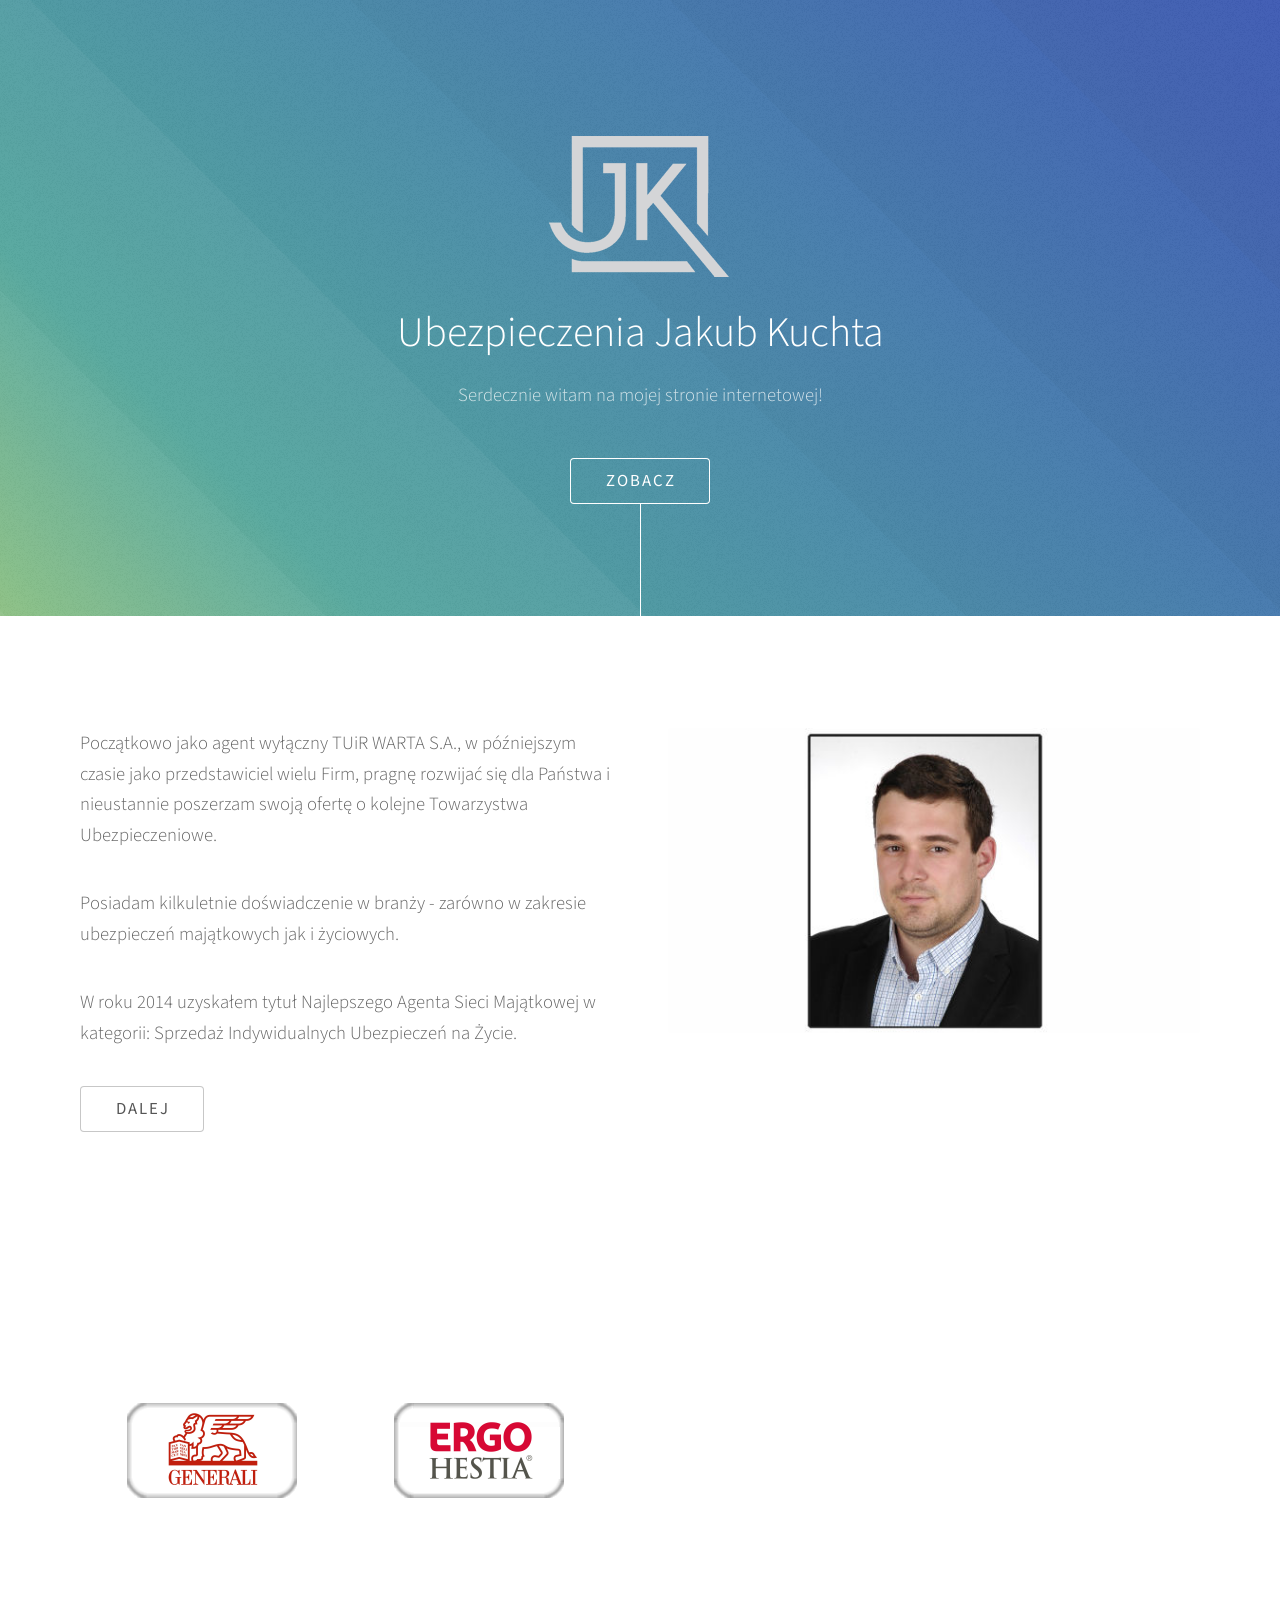
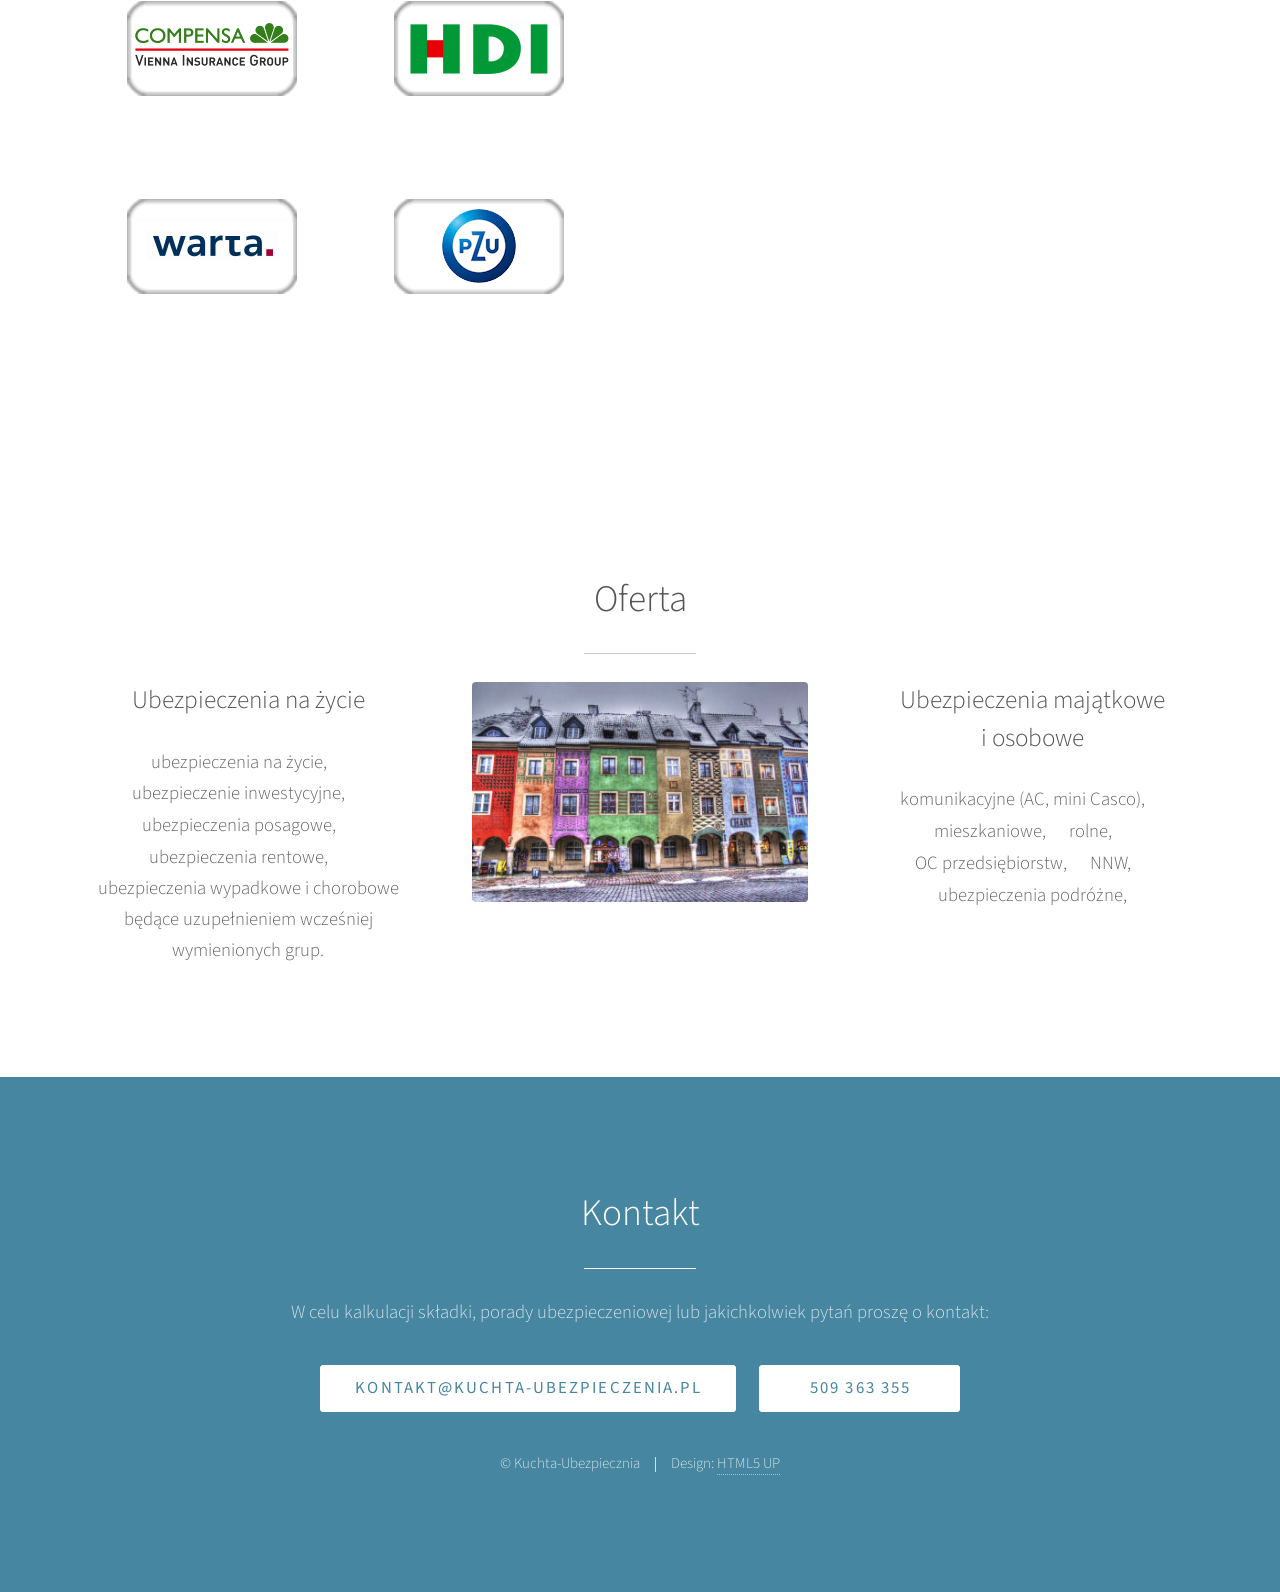
==== index.html @ bd94cb35 "kopia starej wersji" ====
<!DOCTYPE HTML>
<!--
	Photon by HTML5 UP
	html5up.net | @n33co
	Free for personal and commercial use under the CCA 3.0 license (html5up.net/license)
-->
<html>
	<head>
		<title>Ubezpieczenia Jakub Kuchta</title>
		<meta name="google-site-verification" content="0D8BrQTmSAHqDadvWFpQD2t3spzA4zrmzTrVzoiV0Gw" />
		<meta charset="utf-8" />
		<meta name="viewport" content="width=device-width, initial-scale=1" />
		<!--[if lte IE 8]><script src="assets/js/ie/html5shiv.js"></script><![endif]-->
		<link rel="stylesheet" href="assets/css/main.css" />
		<!--[if lte IE 8]><link rel="stylesheet" href="assets/css/ie8.css" /><![endif]-->
		<!--[if lte IE 9]><link rel="stylesheet" href="assets/css/ie9.css" /><![endif]-->
	</head>
	<body>
	
		<!-- Header -->
			<section id="header">
				<div class="inner">
					<img src="images/logo_JK.png" alt="" />
					<h1>Ubezpieczenia Jakub Kuchta</h1>
					<p>Serdecznie witam na mojej stronie internetowej!</p>
					<ul class="actions">
						<li><a href="#one" class="button scrolly">ZOBACZ</a></li>
					</ul>
				</div>
			</section>

		<!-- One -->
			<section id="one" class="main style1">
				<div class="container">
					<div class="row 150%">
						<div class="6u 12u$(medium)">
						
							<p>Początkowo jako agent wyłączny TUiR WARTA S.A., w&nbsp;późniejszym czasie jako przedstawiciel wielu Firm, pragnę rozwijać się dla Państwa i nieustannie poszerzam swoją ofertę o&nbsp;kolejne Towarzystwa Ubezpieczeniowe.</p>
							<p>Posiadam kilkuletnie doświadczenie w&nbsp;branży - zarówno w&nbsp;zakresie ubezpieczeń majątkowych jak i&nbsp;życiowych.</p>
							<p>W roku 2014 uzyskałem tytuł Najlepszego Agenta Sieci Majątkowej w kategorii: Sprzedaż Indywidualnych Ubezpieczeń na Życie.</p>
						</div>
						<div class="6u$ 12u$(medium) important(medium)">
							<span class="image fit"><img src="images/pic01.jpg" alt="" /></span>
						</div>
						<ul class="actions">
							<li><a href="#two" class="button scrolly">DALEJ</a></li>
						</ul>
					</div>
				</div>
			</section>

		<!-- Two -->
			<section id="two" class="main style2">
				<div class="container">
					<div class="row 150%">
						
						<div class="6u 12u$(medium)">
							<ul class="major-icons">
								<li><span class="major"><img src="images/logo-generali.png" alt="" /></span></li>
								<li><span class="major"><img src="images/logo-ergo.png" alt="" /></span></li>
								<li><span class="major"><img src="images/logo-compensa.png" alt="" /></span></li>
								<li><span class="major"><img src="images/logo-hdi.png" alt="" /></span></li>
								<li><span class="major"><img src="images/logo-warta.png" alt="" /></span></li>
								<li><span class="major"><img src="images/logo-pzu.png" alt="" /></span></li>
							</ul>
						</div>
						<div class="6u$ 12u$(medium)">
							<header class="major">
								<h2>Szeroka oferta ubezpieczeń</h2>
							</header>
							<b>
							<p>Gwarantuję bezpłatne, pełne doradztwo w zakresie ubezpieczeń majątkowych, życiowych i inwestycyjnych, a także pomoc w wypełnianiu wszelkich formalności związanych ze zgłoszeniem szkody, wypowiedzeniami OC, rejestrowaniem cesji bankowych oraz innych spraw związanych z polisą ubezpieczeniową. </p>
							<p>Specjalnie dla Państwa przygotuję indywidualną kalkulację, dostosowaną do Państwa potrzeb w niskiej cenie. </p>
							<p>W swojej ofercie posiadam specjalny program zniżkowy  TAXI, dodatkowe 10% zniżki na ubezpieczenie mieszkania lub samochodu.</p> 
							<p>Współpracuję również  z brokerami przy przygotowywaniu ofert ubezpieczenia dla firm. </p>
							</b>
						</div>				
					</div>
					
				</div>
			</section>
	
	
		<!-- Three -->
		
		
			<section id="three" class="main style1 special">
				<div class="container">
					<header class="major">
						<h2>Oferta	</h2>
					</header>
					<div class="row 150%">
						<div class="4u 12u$(medium)">
							<h3>Ubezpieczenia na życie</h3>
							<ul class="actions">
								<li>ubezpieczenia na życie, </li>
								<li>ubezpieczenie inwestycyjne,</li>
								<li>ubezpieczenia posagowe,</li>
								<li>ubezpieczenia rentowe,</li>
								<li>ubezpieczenia wypadkowe i chorobowe będące uzupełnieniem wcześniej wymienionych grup.</li>
							</ul>


						</div>
						<div class="4u 12u$(medium)">
							<span class="image fit"><img src="images/pic03.jpg" alt="" /></span>
						</div>
						<div class="4u$ 12u$(medium)">
							<h3>Ubezpieczenia majątkowe i&nbsp;osobowe</h3>
							
							<ul class="actions">
								<li>komunikacyjne (AC, mini Casco), </li>
								<li>mieszkaniowe,</li> 
								<li>rolne, </li>
								<li>OC przedsiębiorstw,</li> 
								<li>NNW, </li>
								<li>ubezpieczenia podróżne,</li> 
							</ul>
														
						</div>
					</div>
				</div>
			</section>
				<!-- Four -->
			<!--	
			<section id="four" class="main style2 special">
				<div class="container">
					<header class="major">
						<h2>Kontakt</h2>
					</header>
					<p>Napisz lub zadzwoń:</p>
					<ul class="actions uniform">
						<li><a href="#" class="button special">kontakt@kuchta-ubezpieczenia.pl</a></li>
						<li><a class="button">509 363 355</a></li>
					</ul>
				</div>
			</section>

		-->

		<!-- Footer -->
			<section id="footer">
				<div class="container">
					<header class="major">
						<h2>Kontakt</h2>
					</header>
					<p>W celu kalkulacji składki, porady  ubezpieczeniowej lub jakichkolwiek pytań proszę o kontakt:</p>
					<ul class="actions uniform">
						<li><a href="mailto:kontakt@kuchta-ubezpieczenia.pl" class="button special">kontakt@kuchta-ubezpieczenia.pl</a></li>
						<li><a href="tel:509363355" class="button special">509 363 355</a></li>
					</ul>
				</div>
				<ul class="copyright">
					<li>&copy; Kuchta-Ubezpiecznia</li><li>Design: <a href="http://html5up.net">HTML5 UP</a></li>
				</ul>
			</section>

		<!-- Scripts -->
			<script src="assets/js/jquery.min.js"></script>
			<script src="assets/js/jquery.scrolly.min.js"></script>
			<script src="assets/js/skel.min.js"></script>
			<script src="assets/js/util.js"></script>
			<!--[if lte IE 8]><script src="assets/js/ie/respond.min.js"></script><![endif]-->
			<script src="assets/js/main.js"></script>

	</body>
</html>
---- assets/css/main.css ----
@import url("font-awesome.min.css");
@import url("http://fonts.googleapis.com/css?family=Source+Sans+Pro:300,300italic,400,400italic&subset=latin,latin-ext");

/*
	Photon by HTML5 UP
	html5up.net | @n33co
	Free for personal and commercial use under the CCA 3.0 license (html5up.net/license)
*/

/* Reset */

	html, body, div, span, applet, object, iframe, h1, h2, h3, h4, h5, h6, p, blockquote, pre, a, abbr, acronym, address, big, cite, code, del, dfn, em, img, ins, kbd, q, s, samp, small, strike, strong, sub, sup, tt, var, b, u, i, center, dl, dt, dd, ol, ul, li, fieldset, form, label, legend, table, caption, tbody, tfoot, thead, tr, th, td, article, aside, canvas, details, embed, figure, figcaption, footer, header, hgroup, menu, nav, output, ruby, section, summary, time, mark, audio, video {
		margin: 0;
		padding: 0;
		border: 0;
		font-size: 100%;
		font: inherit;
		vertical-align: baseline;
	}

	article, aside, details, figcaption, figure, footer, header, hgroup, menu, nav, section {
		display: block;
	}

	body {
		line-height: 1;
	}

	ol, ul {
		list-style: none;
	}

	blockquote, q {
		quotes: none;
	}

	blockquote:before, blockquote:after, q:before, q:after {
		content: '';
		content: none;
	}

	table {
		border-collapse: collapse;
		border-spacing: 0;
	}

	body {
		-webkit-text-size-adjust: none;
	}

/* Box Model */

	*, *:before, *:after {
		-moz-box-sizing: border-box;
		-webkit-box-sizing: border-box;
		box-sizing: border-box;
	}

/* Containers */

	.container {
		margin-left: auto;
		margin-right: auto;
	}

	.container.\31 25\25 {
		width: 100%;
		max-width: 75em;
		min-width: 60em;
	}

	.container.\37 5\25 {
		width: 45em;
	}

	.container.\35 0\25 {
		width: 30em;
	}

	.container.\32 5\25 {
		width: 15em;
	}

	.container {
		width: 60em;
	}

	@media screen and (max-width: 1680px) {

		.container.\31 25\25 {
			width: 100%;
			max-width: 75em;
			min-width: 60em;
		}

		.container.\37 5\25 {
			width: 45em;
		}

		.container.\35 0\25 {
			width: 30em;
		}

		.container.\32 5\25 {
			width: 15em;
		}

		.container {
			width: 60em;
		}

	}

	@media screen and (max-width: 1140px) {

		.container.\31 25\25 {
			width: 100%;
			max-width: 112.5%;
			min-width: 90%;
		}

		.container.\37 5\25 {
			width: 67.5%;
		}

		.container.\35 0\25 {
			width: 45%;
		}

		.container.\32 5\25 {
			width: 22.5%;
		}

		.container {
			width: 90%;
		}

	}

	@media screen and (max-width: 980px) {

		.container.\31 25\25 {
			width: 100%;
			max-width: 125%;
			min-width: 100%;
		}

		.container.\37 5\25 {
			width: 75%;
		}

		.container.\35 0\25 {
			width: 50%;
		}

		.container.\32 5\25 {
			width: 25%;
		}

		.container {
			width: 100% !important;
		}

	}

	@media screen and (max-width: 736px) {

		.container.\31 25\25 {
			width: 100%;
			max-width: 125%;
			min-width: 100%;
		}

		.container.\37 5\25 {
			width: 75%;
		}

		.container.\35 0\25 {
			width: 50%;
		}

		.container.\32 5\25 {
			width: 25%;
		}

		.container {
			width: 100% !important;
		}

	}

	@media screen and (max-width: 480px) {

		.container.\31 25\25 {
			width: 100%;
			max-width: 125%;
			min-width: 100%;
		}

		.container.\37 5\25 {
			width: 75%;
		}

		.container.\35 0\25 {
			width: 50%;
		}

		.container.\32 5\25 {
			width: 25%;
		}

		.container {
			width: 100% !important;
		}

	}

	@media screen and (max-width: 320px) {

		.container.\31 25\25 {
			width: 100%;
			max-width: 125%;
			min-width: 100%;
		}

		.container.\37 5\25 {
			width: 75%;
		}

		.container.\35 0\25 {
			width: 50%;
		}

		.container.\32 5\25 {
			width: 25%;
		}

		.container {
			width: 100% !important;
		}

	}

/* Grid */

	.row {
		border-bottom: solid 1px transparent;
		-moz-box-sizing: border-box;
		-webkit-box-sizing: border-box;
		box-sizing: border-box;
	}

	.row > * {
		float: left;
		-moz-box-sizing: border-box;
		-webkit-box-sizing: border-box;
		box-sizing: border-box;
	}

	.row:after, .row:before {
		content: '';
		display: block;
		clear: both;
		height: 0;
	}

	.row.uniform > * > :first-child {
		margin-top: 0;
	}

	.row.uniform > * > :last-child {
		margin-bottom: 0;
	}

	.row.\30 \25 > * {
		padding: 0 0 0 0em;
	}

	.row.\30 \25 {
		margin: 0 0 -1px 0em;
	}

	.row.uniform.\30 \25 > * {
		padding: 0em 0 0 0em;
	}

	.row.uniform.\30 \25 {
		margin: 0em 0 -1px 0em;
	}

	.row > * {
		padding: 0 0 0 2em;
	}

	.row {
		margin: 0 0 -1px -2em;
	}

	.row.uniform > * {
		padding: 2em 0 0 2em;
	}

	.row.uniform {
		margin: -2em 0 -1px -2em;
	}

	.row.\32 00\25 > * {
		padding: 0 0 0 4em;
	}

	.row.\32 00\25 {
		margin: 0 0 -1px -4em;
	}

	.row.uniform.\32 00\25 > * {
		padding: 4em 0 0 4em;
	}

	.row.uniform.\32 00\25 {
		margin: -4em 0 -1px -4em;
	}

	.row.\31 50\25 > * {
		padding: 0 0 0 3em;
	}

	.row.\31 50\25 {
		margin: 0 0 -1px -3em;
	}

	.row.uniform.\31 50\25 > * {
		padding: 3em 0 0 3em;
	}

	.row.uniform.\31 50\25 {
		margin: -3em 0 -1px -3em;
	}

	.row.\35 0\25 > * {
		padding: 0 0 0 1em;
	}

	.row.\35 0\25 {
		margin: 0 0 -1px -1em;
	}

	.row.uniform.\35 0\25 > * {
		padding: 1em 0 0 1em;
	}

	.row.uniform.\35 0\25 {
		margin: -1em 0 -1px -1em;
	}

	.row.\32 5\25 > * {
		padding: 0 0 0 0.5em;
	}

	.row.\32 5\25 {
		margin: 0 0 -1px -0.5em;
	}

	.row.uniform.\32 5\25 > * {
		padding: 0.5em 0 0 0.5em;
	}

	.row.uniform.\32 5\25 {
		margin: -0.5em 0 -1px -0.5em;
	}

	.\31 2u, .\31 2u\24 {
		width: 100%;
		clear: none;
		margin-left: 0;
	}

	.\31 1u, .\31 1u\24 {
		width: 91.6666666667%;
		clear: none;
		margin-left: 0;
	}

	.\31 0u, .\31 0u\24 {
		width: 83.3333333333%;
		clear: none;
		margin-left: 0;
	}

	.\39 u, .\39 u\24 {
		width: 75%;
		clear: none;
		margin-left: 0;
	}

	.\38 u, .\38 u\24 {
		width: 66.6666666667%;
		clear: none;
		margin-left: 0;
	}

	.\37 u, .\37 u\24 {
		width: 58.3333333333%;
		clear: none;
		margin-left: 0;
	}

	.\36 u, .\36 u\24 {
		width: 50%;
		clear: none;
		margin-left: 0;
	}

	.\35 u, .\35 u\24 {
		width: 41.6666666667%;
		clear: none;
		margin-left: 0;
	}

	.\34 u, .\34 u\24 {
		width: 33.3333333333%;
		clear: none;
		margin-left: 0;
	}

	.\33 u, .\33 u\24 {
		width: 25%;
		clear: none;
		margin-left: 0;
	}

	.\32 u, .\32 u\24 {
		width: 16.6666666667%;
		clear: none;
		margin-left: 0;
	}

	.\31 u, .\31 u\24 {
		width: 8.3333333333%;
		clear: none;
		margin-left: 0;
	}

	.\31 2u\24 + *,
	.\31 1u\24 + *,
	.\31 0u\24 + *,
	.\39 u\24 + *,
	.\38 u\24 + *,
	.\37 u\24 + *,
	.\36 u\24 + *,
	.\35 u\24 + *,
	.\34 u\24 + *,
	.\33 u\24 + *,
	.\32 u\24 + *,
	.\31 u\24 + * {
		clear: left;
	}

	.\-11u {
		margin-left: 91.66667%;
	}

	.\-10u {
		margin-left: 83.33333%;
	}

	.\-9u {
		margin-left: 75%;
	}

	.\-8u {
		margin-left: 66.66667%;
	}

	.\-7u {
		margin-left: 58.33333%;
	}

	.\-6u {
		margin-left: 50%;
	}

	.\-5u {
		margin-left: 41.66667%;
	}

	.\-4u {
		margin-left: 33.33333%;
	}

	.\-3u {
		margin-left: 25%;
	}

	.\-2u {
		margin-left: 16.66667%;
	}

	.\-1u {
		margin-left: 8.33333%;
	}

	@media screen and (max-width: 1680px) {

		.row > * {
			padding: 0 0 0 2em;
		}

		.row {
			margin: 0 0 -1px -2em;
		}

		.row.uniform > * {
			padding: 2em 0 0 2em;
		}

		.row.uniform {
			margin: -2em 0 -1px -2em;
		}

		.row.\32 00\25 > * {
			padding: 0 0 0 4em;
		}

		.row.\32 00\25 {
			margin: 0 0 -1px -4em;
		}

		.row.uniform.\32 00\25 > * {
			padding: 4em 0 0 4em;
		}

		.row.uniform.\32 00\25 {
			margin: -4em 0 -1px -4em;
		}

		.row.\31 50\25 > * {
			padding: 0 0 0 3em;
		}

		.row.\31 50\25 {
			margin: 0 0 -1px -3em;
		}

		.row.uniform.\31 50\25 > * {
			padding: 3em 0 0 3em;
		}

		.row.uniform.\31 50\25 {
			margin: -3em 0 -1px -3em;
		}

		.row.\35 0\25 > * {
			padding: 0 0 0 1em;
		}

		.row.\35 0\25 {
			margin: 0 0 -1px -1em;
		}

		.row.uniform.\35 0\25 > * {
			padding: 1em 0 0 1em;
		}

		.row.uniform.\35 0\25 {
			margin: -1em 0 -1px -1em;
		}

		.row.\32 5\25 > * {
			padding: 0 0 0 0.5em;
		}

		.row.\32 5\25 {
			margin: 0 0 -1px -0.5em;
		}

		.row.uniform.\32 5\25 > * {
			padding: 0.5em 0 0 0.5em;
		}

		.row.uniform.\32 5\25 {
			margin: -0.5em 0 -1px -0.5em;
		}

		.\31 2u\28xlarge\29, .\31 2u\24\28xlarge\29 {
			width: 100%;
			clear: none;
			margin-left: 0;
		}

		.\31 1u\28xlarge\29, .\31 1u\24\28xlarge\29 {
			width: 91.6666666667%;
			clear: none;
			margin-left: 0;
		}

		.\31 0u\28xlarge\29, .\31 0u\24\28xlarge\29 {
			width: 83.3333333333%;
			clear: none;
			margin-left: 0;
		}

		.\39 u\28xlarge\29, .\39 u\24\28xlarge\29 {
			width: 75%;
			clear: none;
			margin-left: 0;
		}

		.\38 u\28xlarge\29, .\38 u\24\28xlarge\29 {
			width: 66.6666666667%;
			clear: none;
			margin-left: 0;
		}

		.\37 u\28xlarge\29, .\37 u\24\28xlarge\29 {
			width: 58.3333333333%;
			clear: none;
			margin-left: 0;
		}

		.\36 u\28xlarge\29, .\36 u\24\28xlarge\29 {
			width: 50%;
			clear: none;
			margin-left: 0;
		}

		.\35 u\28xlarge\29, .\35 u\24\28xlarge\29 {
			width: 41.6666666667%;
			clear: none;
			margin-left: 0;
		}

		.\34 u\28xlarge\29, .\34 u\24\28xlarge\29 {
			width: 33.3333333333%;
			clear: none;
			margin-left: 0;
		}

		.\33 u\28xlarge\29, .\33 u\24\28xlarge\29 {
			width: 25%;
			clear: none;
			margin-left: 0;
		}

		.\32 u\28xlarge\29, .\32 u\24\28xlarge\29 {
			width: 16.6666666667%;
			clear: none;
			margin-left: 0;
		}

		.\31 u\28xlarge\29, .\31 u\24\28xlarge\29 {
			width: 8.3333333333%;
			clear: none;
			margin-left: 0;
		}

		.\31 2u\24\28xlarge\29 + *,
		.\31 1u\24\28xlarge\29 + *,
		.\31 0u\24\28xlarge\29 + *,
		.\39 u\24\28xlarge\29 + *,
		.\38 u\24\28xlarge\29 + *,
		.\37 u\24\28xlarge\29 + *,
		.\36 u\24\28xlarge\29 + *,
		.\35 u\24\28xlarge\29 + *,
		.\34 u\24\28xlarge\29 + *,
		.\33 u\24\28xlarge\29 + *,
		.\32 u\24\28xlarge\29 + *,
		.\31 u\24\28xlarge\29 + * {
			clear: left;
		}

		.\-11u\28xlarge\29 {
			margin-left: 91.66667%;
		}

		.\-10u\28xlarge\29 {
			margin-left: 83.33333%;
		}

		.\-9u\28xlarge\29 {
			margin-left: 75%;
		}

		.\-8u\28xlarge\29 {
			margin-left: 66.66667%;
		}

		.\-7u\28xlarge\29 {
			margin-left: 58.33333%;
		}

		.\-6u\28xlarge\29 {
			margin-left: 50%;
		}

		.\-5u\28xlarge\29 {
			margin-left: 41.66667%;
		}

		.\-4u\28xlarge\29 {
			margin-left: 33.33333%;
		}

		.\-3u\28xlarge\29 {
			margin-left: 25%;
		}

		.\-2u\28xlarge\29 {
			margin-left: 16.66667%;
		}

		.\-1u\28xlarge\29 {
			margin-left: 8.33333%;
		}

	}

	@media screen and (max-width: 1140px) {

		.row > * {
			padding: 0 0 0 1.5em;
		}

		.row {
			margin: 0 0 -1px -1.5em;
		}

		.row.uniform > * {
			padding: 1.5em 0 0 1.5em;
		}

		.row.uniform {
			margin: -1.5em 0 -1px -1.5em;
		}

		.row.\32 00\25 > * {
			padding: 0 0 0 3em;
		}

		.row.\32 00\25 {
			margin: 0 0 -1px -3em;
		}

		.row.uniform.\32 00\25 > * {
			padding: 3em 0 0 3em;
		}

		.row.uniform.\32 00\25 {
			margin: -3em 0 -1px -3em;
		}

		.row.\31 50\25 > * {
			padding: 0 0 0 2.25em;
		}

		.row.\31 50\25 {
			margin: 0 0 -1px -2.25em;
		}

		.row.uniform.\31 50\25 > * {
			padding: 2.25em 0 0 2.25em;
		}

		.row.uniform.\31 50\25 {
			margin: -2.25em 0 -1px -2.25em;
		}

		.row.\35 0\25 > * {
			padding: 0 0 0 0.75em;
		}

		.row.\35 0\25 {
			margin: 0 0 -1px -0.75em;
		}

		.row.uniform.\35 0\25 > * {
			padding: 0.75em 0 0 0.75em;
		}

		.row.uniform.\35 0\25 {
			margin: -0.75em 0 -1px -0.75em;
		}

		.row.\32 5\25 > * {
			padding: 0 0 0 0.375em;
		}

		.row.\32 5\25 {
			margin: 0 0 -1px -0.375em;
		}

		.row.uniform.\32 5\25 > * {
			padding: 0.375em 0 0 0.375em;
		}

		.row.uniform.\32 5\25 {
			margin: -0.375em 0 -1px -0.375em;
		}

		.\31 2u\28large\29, .\31 2u\24\28large\29 {
			width: 100%;
			clear: none;
			margin-left: 0;
		}

		.\31 1u\28large\29, .\31 1u\24\28large\29 {
			width: 91.6666666667%;
			clear: none;
			margin-left: 0;
		}

		.\31 0u\28large\29, .\31 0u\24\28large\29 {
			width: 83.3333333333%;
			clear: none;
			margin-left: 0;
		}

		.\39 u\28large\29, .\39 u\24\28large\29 {
			width: 75%;
			clear: none;
			margin-left: 0;
		}

		.\38 u\28large\29, .\38 u\24\28large\29 {
			width: 66.6666666667%;
			clear: none;
			margin-left: 0;
		}

		.\37 u\28large\29, .\37 u\24\28large\29 {
			width: 58.3333333333%;
			clear: none;
			margin-left: 0;
		}

		.\36 u\28large\29, .\36 u\24\28large\29 {
			width: 50%;
			clear: none;
			margin-left: 0;
		}

		.\35 u\28large\29, .\35 u\24\28large\29 {
			width: 41.6666666667%;
			clear: none;
			margin-left: 0;
		}

		.\34 u\28large\29, .\34 u\24\28large\29 {
			width: 33.3333333333%;
			clear: none;
			margin-left: 0;
		}

		.\33 u\28large\29, .\33 u\24\28large\29 {
			width: 25%;
			clear: none;
			margin-left: 0;
		}

		.\32 u\28large\29, .\32 u\24\28large\29 {
			width: 16.6666666667%;
			clear: none;
			margin-left: 0;
		}

		.\31 u\28large\29, .\31 u\24\28large\29 {
			width: 8.3333333333%;
			clear: none;
			margin-left: 0;
		}

		.\31 2u\24\28large\29 + *,
		.\31 1u\24\28large\29 + *,
		.\31 0u\24\28large\29 + *,
		.\39 u\24\28large\29 + *,
		.\38 u\24\28large\29 + *,
		.\37 u\24\28large\29 + *,
		.\36 u\24\28large\29 + *,
		.\35 u\24\28large\29 + *,
		.\34 u\24\28large\29 + *,
		.\33 u\24\28large\29 + *,
		.\32 u\24\28large\29 + *,
		.\31 u\24\28large\29 + * {
			clear: left;
		}

		.\-11u\28large\29 {
			margin-left: 91.66667%;
		}

		.\-10u\28large\29 {
			margin-left: 83.33333%;
		}

		.\-9u\28large\29 {
			margin-left: 75%;
		}

		.\-8u\28large\29 {
			margin-left: 66.66667%;
		}

		.\-7u\28large\29 {
			margin-left: 58.33333%;
		}

		.\-6u\28large\29 {
			margin-left: 50%;
		}

		.\-5u\28large\29 {
			margin-left: 41.66667%;
		}

		.\-4u\28large\29 {
			margin-left: 33.33333%;
		}

		.\-3u\28large\29 {
			margin-left: 25%;
		}

		.\-2u\28large\29 {
			margin-left: 16.66667%;
		}

		.\-1u\28large\29 {
			margin-left: 8.33333%;
		}

	}

	@media screen and (max-width: 980px) {

		.row > * {
			padding: 0 0 0 1.5em;
		}

		.row {
			margin: 0 0 -1px -1.5em;
		}

		.row.uniform > * {
			padding: 1.5em 0 0 1.5em;
		}

		.row.uniform {
			margin: -1.5em 0 -1px -1.5em;
		}

		.row.\32 00\25 > * {
			padding: 0 0 0 3em;
		}

		.row.\32 00\25 {
			margin: 0 0 -1px -3em;
		}

		.row.uniform.\32 00\25 > * {
			padding: 3em 0 0 3em;
		}

		.row.uniform.\32 00\25 {
			margin: -3em 0 -1px -3em;
		}

		.row.\31 50\25 > * {
			padding: 0 0 0 2.25em;
		}

		.row.\31 50\25 {
			margin: 0 0 -1px -2.25em;
		}

		.row.uniform.\31 50\25 > * {
			padding: 2.25em 0 0 2.25em;
		}

		.row.uniform.\31 50\25 {
			margin: -2.25em 0 -1px -2.25em;
		}

		.row.\35 0\25 > * {
			padding: 0 0 0 0.75em;
		}

		.row.\35 0\25 {
			margin: 0 0 -1px -0.75em;
		}

		.row.uniform.\35 0\25 > * {
			padding: 0.75em 0 0 0.75em;
		}

		.row.uniform.\35 0\25 {
			margin: -0.75em 0 -1px -0.75em;
		}

		.row.\32 5\25 > * {
			padding: 0 0 0 0.375em;
		}

		.row.\32 5\25 {
			margin: 0 0 -1px -0.375em;
		}

		.row.uniform.\32 5\25 > * {
			padding: 0.375em 0 0 0.375em;
		}

		.row.uniform.\32 5\25 {
			margin: -0.375em 0 -1px -0.375em;
		}

		.\31 2u\28medium\29, .\31 2u\24\28medium\29 {
			width: 100%;
			clear: none;
			margin-left: 0;
		}

		.\31 1u\28medium\29, .\31 1u\24\28medium\29 {
			width: 91.6666666667%;
			clear: none;
			margin-left: 0;
		}

		.\31 0u\28medium\29, .\31 0u\24\28medium\29 {
			width: 83.3333333333%;
			clear: none;
			margin-left: 0;
		}

		.\39 u\28medium\29, .\39 u\24\28medium\29 {
			width: 75%;
			clear: none;
			margin-left: 0;
		}

		.\38 u\28medium\29, .\38 u\24\28medium\29 {
			width: 66.6666666667%;
			clear: none;
			margin-left: 0;
		}

		.\37 u\28medium\29, .\37 u\24\28medium\29 {
			width: 58.3333333333%;
			clear: none;
			margin-left: 0;
		}

		.\36 u\28medium\29, .\36 u\24\28medium\29 {
			width: 50%;
			clear: none;
			margin-left: 0;
		}

		.\35 u\28medium\29, .\35 u\24\28medium\29 {
			width: 41.6666666667%;
			clear: none;
			margin-left: 0;
		}

		.\34 u\28medium\29, .\34 u\24\28medium\29 {
			width: 33.3333333333%;
			clear: none;
			margin-left: 0;
		}

		.\33 u\28medium\29, .\33 u\24\28medium\29 {
			width: 25%;
			clear: none;
			margin-left: 0;
		}

		.\32 u\28medium\29, .\32 u\24\28medium\29 {
			width: 16.6666666667%;
			clear: none;
			margin-left: 0;
		}

		.\31 u\28medium\29, .\31 u\24\28medium\29 {
			width: 8.3333333333%;
			clear: none;
			margin-left: 0;
		}

		.\31 2u\24\28medium\29 + *,
		.\31 1u\24\28medium\29 + *,
		.\31 0u\24\28medium\29 + *,
		.\39 u\24\28medium\29 + *,
		.\38 u\24\28medium\29 + *,
		.\37 u\24\28medium\29 + *,
		.\36 u\24\28medium\29 + *,
		.\35 u\24\28medium\29 + *,
		.\34 u\24\28medium\29 + *,
		.\33 u\24\28medium\29 + *,
		.\32 u\24\28medium\29 + *,
		.\31 u\24\28medium\29 + * {
			clear: left;
		}

		.\-11u\28medium\29 {
			margin-left: 91.66667%;
		}

		.\-10u\28medium\29 {
			margin-left: 83.33333%;
		}

		.\-9u\28medium\29 {
			margin-left: 75%;
		}

		.\-8u\28medium\29 {
			margin-left: 66.66667%;
		}

		.\-7u\28medium\29 {
			margin-left: 58.33333%;
		}

		.\-6u\28medium\29 {
			margin-left: 50%;
		}

		.\-5u\28medium\29 {
			margin-left: 41.66667%;
		}

		.\-4u\28medium\29 {
			margin-left: 33.33333%;
		}

		.\-3u\28medium\29 {
			margin-left: 25%;
		}

		.\-2u\28medium\29 {
			margin-left: 16.66667%;
		}

		.\-1u\28medium\29 {
			margin-left: 8.33333%;
		}

	}

	@media screen and (max-width: 736px) {

		.row > * {
			padding: 0 0 0 1.5em;
		}

		.row {
			margin: 0 0 -1px -1.5em;
		}

		.row.uniform > * {
			padding: 1.5em 0 0 1.5em;
		}

		.row.uniform {
			margin: -1.5em 0 -1px -1.5em;
		}

		.row.\32 00\25 > * {
			padding: 0 0 0 3em;
		}

		.row.\32 00\25 {
			margin: 0 0 -1px -3em;
		}

		.row.uniform.\32 00\25 > * {
			padding: 3em 0 0 3em;
		}

		.row.uniform.\32 00\25 {
			margin: -3em 0 -1px -3em;
		}

		.row.\31 50\25 > * {
			padding: 0 0 0 2.25em;
		}

		.row.\31 50\25 {
			margin: 0 0 -1px -2.25em;
		}

		.row.uniform.\31 50\25 > * {
			padding: 2.25em 0 0 2.25em;
		}

		.row.uniform.\31 50\25 {
			margin: -2.25em 0 -1px -2.25em;
		}

		.row.\35 0\25 > * {
			padding: 0 0 0 0.75em;
		}

		.row.\35 0\25 {
			margin: 0 0 -1px -0.75em;
		}

		.row.uniform.\35 0\25 > * {
			padding: 0.75em 0 0 0.75em;
		}

		.row.uniform.\35 0\25 {
			margin: -0.75em 0 -1px -0.75em;
		}

		.row.\32 5\25 > * {
			padding: 0 0 0 0.375em;
		}

		.row.\32 5\25 {
			margin: 0 0 -1px -0.375em;
		}

		.row.uniform.\32 5\25 > * {
			padding: 0.375em 0 0 0.375em;
		}

		.row.uniform.\32 5\25 {
			margin: -0.375em 0 -1px -0.375em;
		}

		.\31 2u\28small\29, .\31 2u\24\28small\29 {
			width: 100%;
			clear: none;
			margin-left: 0;
		}

		.\31 1u\28small\29, .\31 1u\24\28small\29 {
			width: 91.6666666667%;
			clear: none;
			margin-left: 0;
		}

		.\31 0u\28small\29, .\31 0u\24\28small\29 {
			width: 83.3333333333%;
			clear: none;
			margin-left: 0;
		}

		.\39 u\28small\29, .\39 u\24\28small\29 {
			width: 75%;
			clear: none;
			margin-left: 0;
		}

		.\38 u\28small\29, .\38 u\24\28small\29 {
			width: 66.6666666667%;
			clear: none;
			margin-left: 0;
		}

		.\37 u\28small\29, .\37 u\24\28small\29 {
			width: 58.3333333333%;
			clear: none;
			margin-left: 0;
		}

		.\36 u\28small\29, .\36 u\24\28small\29 {
			width: 50%;
			clear: none;
			margin-left: 0;
		}

		.\35 u\28small\29, .\35 u\24\28small\29 {
			width: 41.6666666667%;
			clear: none;
			margin-left: 0;
		}

		.\34 u\28small\29, .\34 u\24\28small\29 {
			width: 33.3333333333%;
			clear: none;
			margin-left: 0;
		}

		.\33 u\28small\29, .\33 u\24\28small\29 {
			width: 25%;
			clear: none;
			margin-left: 0;
		}

		.\32 u\28small\29, .\32 u\24\28small\29 {
			width: 16.6666666667%;
			clear: none;
			margin-left: 0;
		}

		.\31 u\28small\29, .\31 u\24\28small\29 {
			width: 8.3333333333%;
			clear: none;
			margin-left: 0;
		}

		.\31 2u\24\28small\29 + *,
		.\31 1u\24\28small\29 + *,
		.\31 0u\24\28small\29 + *,
		.\39 u\24\28small\29 + *,
		.\38 u\24\28small\29 + *,
		.\37 u\24\28small\29 + *,
		.\36 u\24\28small\29 + *,
		.\35 u\24\28small\29 + *,
		.\34 u\24\28small\29 + *,
		.\33 u\24\28small\29 + *,
		.\32 u\24\28small\29 + *,
		.\31 u\24\28small\29 + * {
			clear: left;
		}

		.\-11u\28small\29 {
			margin-left: 91.66667%;
		}

		.\-10u\28small\29 {
			margin-left: 83.33333%;
		}

		.\-9u\28small\29 {
			margin-left: 75%;
		}

		.\-8u\28small\29 {
			margin-left: 66.66667%;
		}

		.\-7u\28small\29 {
			margin-left: 58.33333%;
		}

		.\-6u\28small\29 {
			margin-left: 50%;
		}

		.\-5u\28small\29 {
			margin-left: 41.66667%;
		}

		.\-4u\28small\29 {
			margin-left: 33.33333%;
		}

		.\-3u\28small\29 {
			margin-left: 25%;
		}

		.\-2u\28small\29 {
			margin-left: 16.66667%;
		}

		.\-1u\28small\29 {
			margin-left: 8.33333%;
		}

	}

	@media screen and (max-width: 480px) {

		.row > * {
			padding: 0 0 0 1.5em;
		}

		.row {
			margin: 0 0 -1px -1.5em;
		}

		.row.uniform > * {
			padding: 1.5em 0 0 1.5em;
		}

		.row.uniform {
			margin: -1.5em 0 -1px -1.5em;
		}

		.row.\32 00\25 > * {
			padding: 0 0 0 3em;
		}

		.row.\32 00\25 {
			margin: 0 0 -1px -3em;
		}

		.row.uniform.\32 00\25 > * {
			padding: 3em 0 0 3em;
		}

		.row.uniform.\32 00\25 {
			margin: -3em 0 -1px -3em;
		}

		.row.\31 50\25 > * {
			padding: 0 0 0 2.25em;
		}

		.row.\31 50\25 {
			margin: 0 0 -1px -2.25em;
		}

		.row.uniform.\31 50\25 > * {
			padding: 2.25em 0 0 2.25em;
		}

		.row.uniform.\31 50\25 {
			margin: -2.25em 0 -1px -2.25em;
		}

		.row.\35 0\25 > * {
			padding: 0 0 0 0.75em;
		}

		.row.\35 0\25 {
			margin: 0 0 -1px -0.75em;
		}

		.row.uniform.\35 0\25 > * {
			padding: 0.75em 0 0 0.75em;
		}

		.row.uniform.\35 0\25 {
			margin: -0.75em 0 -1px -0.75em;
		}

		.row.\32 5\25 > * {
			padding: 0 0 0 0.375em;
		}

		.row.\32 5\25 {
			margin: 0 0 -1px -0.375em;
		}

		.row.uniform.\32 5\25 > * {
			padding: 0.375em 0 0 0.375em;
		}

		.row.uniform.\32 5\25 {
			margin: -0.375em 0 -1px -0.375em;
		}

		.\31 2u\28xsmall\29, .\31 2u\24\28xsmall\29 {
			width: 100%;
			clear: none;
			margin-left: 0;
		}

		.\31 1u\28xsmall\29, .\31 1u\24\28xsmall\29 {
			width: 91.6666666667%;
			clear: none;
			margin-left: 0;
		}

		.\31 0u\28xsmall\29, .\31 0u\24\28xsmall\29 {
			width: 83.3333333333%;
			clear: none;
			margin-left: 0;
		}

		.\39 u\28xsmall\29, .\39 u\24\28xsmall\29 {
			width: 75%;
			clear: none;
			margin-left: 0;
		}

		.\38 u\28xsmall\29, .\38 u\24\28xsmall\29 {
			width: 66.6666666667%;
			clear: none;
			margin-left: 0;
		}

		.\37 u\28xsmall\29, .\37 u\24\28xsmall\29 {
			width: 58.3333333333%;
			clear: none;
			margin-left: 0;
		}

		.\36 u\28xsmall\29, .\36 u\24\28xsmall\29 {
			width: 50%;
			clear: none;
			margin-left: 0;
		}

		.\35 u\28xsmall\29, .\35 u\24\28xsmall\29 {
			width: 41.6666666667%;
			clear: none;
			margin-left: 0;
		}

		.\34 u\28xsmall\29, .\34 u\24\28xsmall\29 {
			width: 33.3333333333%;
			clear: none;
			margin-left: 0;
		}

		.\33 u\28xsmall\29, .\33 u\24\28xsmall\29 {
			width: 25%;
			clear: none;
			margin-left: 0;
		}

		.\32 u\28xsmall\29, .\32 u\24\28xsmall\29 {
			width: 16.6666666667%;
			clear: none;
			margin-left: 0;
		}

		.\31 u\28xsmall\29, .\31 u\24\28xsmall\29 {
			width: 8.3333333333%;
			clear: none;
			margin-left: 0;
		}

		.\31 2u\24\28xsmall\29 + *,
		.\31 1u\24\28xsmall\29 + *,
		.\31 0u\24\28xsmall\29 + *,
		.\39 u\24\28xsmall\29 + *,
		.\38 u\24\28xsmall\29 + *,
		.\37 u\24\28xsmall\29 + *,
		.\36 u\24\28xsmall\29 + *,
		.\35 u\24\28xsmall\29 + *,
		.\34 u\24\28xsmall\29 + *,
		.\33 u\24\28xsmall\29 + *,
		.\32 u\24\28xsmall\29 + *,
		.\31 u\24\28xsmall\29 + * {
			clear: left;
		}

		.\-11u\28xsmall\29 {
			margin-left: 91.66667%;
		}

		.\-10u\28xsmall\29 {
			margin-left: 83.33333%;
		}

		.\-9u\28xsmall\29 {
			margin-left: 75%;
		}

		.\-8u\28xsmall\29 {
			margin-left: 66.66667%;
		}

		.\-7u\28xsmall\29 {
			margin-left: 58.33333%;
		}

		.\-6u\28xsmall\29 {
			margin-left: 50%;
		}

		.\-5u\28xsmall\29 {
			margin-left: 41.66667%;
		}

		.\-4u\28xsmall\29 {
			margin-left: 33.33333%;
		}

		.\-3u\28xsmall\29 {
			margin-left: 25%;
		}

		.\-2u\28xsmall\29 {
			margin-left: 16.66667%;
		}

		.\-1u\28xsmall\29 {
			margin-left: 8.33333%;
		}

	}

	@media screen and (max-width: 320px) {

		.row > * {
			padding: 0 0 0 1.5em;
		}

		.row {
			margin: 0 0 -1px -1.5em;
		}

		.row.uniform > * {
			padding: 1.5em 0 0 1.5em;
		}

		.row.uniform {
			margin: -1.5em 0 -1px -1.5em;
		}

		.row.\32 00\25 > * {
			padding: 0 0 0 3em;
		}

		.row.\32 00\25 {
			margin: 0 0 -1px -3em;
		}

		.row.uniform.\32 00\25 > * {
			padding: 3em 0 0 3em;
		}

		.row.uniform.\32 00\25 {
			margin: -3em 0 -1px -3em;
		}

		.row.\31 50\25 > * {
			padding: 0 0 0 2.25em;
		}

		.row.\31 50\25 {
			margin: 0 0 -1px -2.25em;
		}

		.row.uniform.\31 50\25 > * {
			padding: 2.25em 0 0 2.25em;
		}

		.row.uniform.\31 50\25 {
			margin: -2.25em 0 -1px -2.25em;
		}

		.row.\35 0\25 > * {
			padding: 0 0 0 0.75em;
		}

		.row.\35 0\25 {
			margin: 0 0 -1px -0.75em;
		}

		.row.uniform.\35 0\25 > * {
			padding: 0.75em 0 0 0.75em;
		}

		.row.uniform.\35 0\25 {
			margin: -0.75em 0 -1px -0.75em;
		}

		.row.\32 5\25 > * {
			padding: 0 0 0 0.375em;
		}

		.row.\32 5\25 {
			margin: 0 0 -1px -0.375em;
		}

		.row.uniform.\32 5\25 > * {
			padding: 0.375em 0 0 0.375em;
		}

		.row.uniform.\32 5\25 {
			margin: -0.375em 0 -1px -0.375em;
		}

		.\31 2u\28xxsmall\29, .\31 2u\24\28xxsmall\29 {
			width: 100%;
			clear: none;
			margin-left: 0;
		}

		.\31 1u\28xxsmall\29, .\31 1u\24\28xxsmall\29 {
			width: 91.6666666667%;
			clear: none;
			margin-left: 0;
		}

		.\31 0u\28xxsmall\29, .\31 0u\24\28xxsmall\29 {
			width: 83.3333333333%;
			clear: none;
			margin-left: 0;
		}

		.\39 u\28xxsmall\29, .\39 u\24\28xxsmall\29 {
			width: 75%;
			clear: none;
			margin-left: 0;
		}

		.\38 u\28xxsmall\29, .\38 u\24\28xxsmall\29 {
			width: 66.6666666667%;
			clear: none;
			margin-left: 0;
		}

		.\37 u\28xxsmall\29, .\37 u\24\28xxsmall\29 {
			width: 58.3333333333%;
			clear: none;
			margin-left: 0;
		}

		.\36 u\28xxsmall\29, .\36 u\24\28xxsmall\29 {
			width: 50%;
			clear: none;
			margin-left: 0;
		}

		.\35 u\28xxsmall\29, .\35 u\24\28xxsmall\29 {
			width: 41.6666666667%;
			clear: none;
			margin-left: 0;
		}

		.\34 u\28xxsmall\29, .\34 u\24\28xxsmall\29 {
			width: 33.3333333333%;
			clear: none;
			margin-left: 0;
		}

		.\33 u\28xxsmall\29, .\33 u\24\28xxsmall\29 {
			width: 25%;
			clear: none;
			margin-left: 0;
		}

		.\32 u\28xxsmall\29, .\32 u\24\28xxsmall\29 {
			width: 16.6666666667%;
			clear: none;
			margin-left: 0;
		}

		.\31 u\28xxsmall\29, .\31 u\24\28xxsmall\29 {
			width: 8.3333333333%;
			clear: none;
			margin-left: 0;
		}

		.\31 2u\24\28xxsmall\29 + *,
		.\31 1u\24\28xxsmall\29 + *,
		.\31 0u\24\28xxsmall\29 + *,
		.\39 u\24\28xxsmall\29 + *,
		.\38 u\24\28xxsmall\29 + *,
		.\37 u\24\28xxsmall\29 + *,
		.\36 u\24\28xxsmall\29 + *,
		.\35 u\24\28xxsmall\29 + *,
		.\34 u\24\28xxsmall\29 + *,
		.\33 u\24\28xxsmall\29 + *,
		.\32 u\24\28xxsmall\29 + *,
		.\31 u\24\28xxsmall\29 + * {
			clear: left;
		}

		.\-11u\28xxsmall\29 {
			margin-left: 91.66667%;
		}

		.\-10u\28xxsmall\29 {
			margin-left: 83.33333%;
		}

		.\-9u\28xxsmall\29 {
			margin-left: 75%;
		}

		.\-8u\28xxsmall\29 {
			margin-left: 66.66667%;
		}

		.\-7u\28xxsmall\29 {
			margin-left: 58.33333%;
		}

		.\-6u\28xxsmall\29 {
			margin-left: 50%;
		}

		.\-5u\28xxsmall\29 {
			margin-left: 41.66667%;
		}

		.\-4u\28xxsmall\29 {
			margin-left: 33.33333%;
		}

		.\-3u\28xxsmall\29 {
			margin-left: 25%;
		}

		.\-2u\28xxsmall\29 {
			margin-left: 16.66667%;
		}

		.\-1u\28xxsmall\29 {
			margin-left: 8.33333%;
		}

	}

/* Basic */

	body {
		background: #fff;
	}

		body.is-loading *, body.is-loading *:before, body.is-loading *:after {
			-moz-animation: none !important;
			-webkit-animation: none !important;
			-ms-animation: none !important;
			animation: none !important;
			-moz-transition: none !important;
			-webkit-transition: none !important;
			-ms-transition: none !important;
			transition: none !important;
		}

	body, input, select, textarea {
		color: #666;
		font-family: "Source Sans Pro", Helvetica, sans-serif;
		font-size: 16pt;
		font-weight: 300;
		line-height: 1.65em;
	}

	a {
		-moz-transition: color 0.2s ease-in-out, border-color 0.2s ease-in-out;
		-webkit-transition: color 0.2s ease-in-out, border-color 0.2s ease-in-out;
		-ms-transition: color 0.2s ease-in-out, border-color 0.2s ease-in-out;
		transition: color 0.2s ease-in-out, border-color 0.2s ease-in-out;
		border-bottom: dotted 1px #666;
		color: inherit;
		text-decoration: none;
	}

		a:hover {
			border-bottom-color: transparent !important;
			color: #6bd4c8;
		}

	strong, b {
		color: #555;
		font-weight: 400;
	}

	em, i {
		font-style: italic;
	}

	p {
		margin: 0 0 2em 0;
	}

	h1, h2, h3, h4, h5, h6 {
		color: #555;
		line-height: 1em;
		margin: 0 0 1em 0;
	}

		h1 a, h2 a, h3 a, h4 a, h5 a, h6 a {
			color: inherit;
			text-decoration: none;
		}

	h1 {
		font-size: 2.25em;
		line-height: 1.35em;
	}

	h2 {
		font-size: 2em;
		line-height: 1.35em;
	}

	h3 {
		font-size: 1.35em;
		line-height: 1.5em;
	}

	h4 {
		font-size: 1.25em;
		line-height: 1.5em;
	}

	h5 {
		font-size: 0.9em;
		line-height: 1.5em;
	}

	h6 {
		font-size: 0.7em;
		line-height: 1.5em;
	}

	sub {
		font-size: 0.8em;
		position: relative;
		top: 0.5em;
	}

	sup {
		font-size: 0.8em;
		position: relative;
		top: -0.5em;
	}

	hr {
		border: 0;
		border-bottom: solid 1px rgba(144, 144, 144, 0.5);
		margin: 2em 0;
	}

		hr.major {
			margin: 3em 0;
		}

	blockquote {
		border-left: solid 4px rgba(144, 144, 144, 0.5);
		font-style: italic;
		margin: 0 0 2em 0;
		padding: 0.5em 0 0.5em 2em;
	}

	code {
		background: rgba(144, 144, 144, 0.075);
		border-radius: 4px;
		border: solid 1px rgba(144, 144, 144, 0.5);
		font-family: "Courier New", monospace;
		font-size: 0.9em;
		margin: 0 0.25em;
		padding: 0.25em 0.65em;
	}

	pre {
		-webkit-overflow-scrolling: touch;
		font-family: "Courier New", monospace;
		font-size: 0.9em;
		margin: 0 0 2em 0;
	}

		pre code {
			display: block;
			line-height: 1.75em;
			padding: 1em 1.5em;
			overflow-x: auto;
		}

	.align-left {
		text-align: left;
	}

	.align-center {
		text-align: center;
	}

	.align-right {
		text-align: right;
	}

/* Section/Article */

	section.special, article.special {
		text-align: center;
	}

	header p {
		color: #999;
		margin: 0 0 1.5em 0;
		position: relative;
	}

	header h2 + p {
		font-size: 1.25em;
		line-height: 1.5em;
		margin-top: -1em;
	}

	header h3 + p {
		font-size: 1.1em;
		line-height: 1.5em;
		margin-top: -0.8em;
	}

	header h4 + p,
	header h5 + p,
	header h6 + p {
		font-size: 0.9em;
		line-height: 1.5em;
		margin-top: -0.6em;
	}

	header.major {
		margin: 0 0 1em 0;
	}

		header.major:after {
			background: rgba(144, 144, 144, 0.5);
			content: '';
			display: inline-block;
			height: 1px;
			margin-top: 1.5em;
			width: 6em;
		}

		header.major h2, header.major h3, header.major h4, header.major h5, header.major h6 {
			margin: 0;
		}

		header.major p {
			margin: 0.7em 0 0 0;
		}

	header.special {
		text-align: center;
	}

/* Form */

	form {
		margin: 0 0 2em 0;
	}

	label {
		color: #555;
		display: block;
		font-size: 0.9em;
		font-weight: 400;
		margin: 0 0 1em 0;
	}

	input[type="text"],
	input[type="password"],
	input[type="email"],
	select,
	textarea {
		-moz-appearance: none;
		-webkit-appearance: none;
		-ms-appearance: none;
		appearance: none;
		background: rgba(144, 144, 144, 0.075);
		border-radius: 4px;
		border: none;
		border: solid 1px rgba(144, 144, 144, 0.5);
		color: inherit;
		display: block;
		outline: 0;
		padding: 0 1em;
		text-decoration: none;
		width: 100%;
	}

		input[type="text"]:invalid,
		input[type="password"]:invalid,
		input[type="email"]:invalid,
		select:invalid,
		textarea:invalid {
			box-shadow: none;
		}

		input[type="text"]:focus,
		input[type="password"]:focus,
		input[type="email"]:focus,
		select:focus,
		textarea:focus {
			border-color: #6bd4c8;
		}

	.select-wrapper {
		text-decoration: none;
		display: block;
		position: relative;
	}

		.select-wrapper:before {
			-moz-osx-font-smoothing: grayscale;
			-webkit-font-smoothing: antialiased;
			font-family: FontAwesome;
			font-style: normal;
			font-weight: normal;
			text-transform: none !important;
		}

		.select-wrapper:before {
			color: rgba(144, 144, 144, 0.5);
			content: '\f078';
			display: block;
			height: 2.75em;
			line-height: 2.75em;
			pointer-events: none;
			position: absolute;
			right: 0;
			text-align: center;
			top: 0;
			width: 2.75em;
		}

		.select-wrapper select::-ms-expand {
			display: none;
		}

	input[type="text"],
	input[type="password"],
	input[type="email"],
	select {
		height: 2.75em;
	}

	textarea {
		padding: 0.75em 1em;
	}

	input[type="checkbox"],
	input[type="radio"] {
		-moz-appearance: none;
		-webkit-appearance: none;
		-ms-appearance: none;
		appearance: none;
		display: block;
		float: left;
		margin-right: -2em;
		opacity: 0;
		width: 1em;
		z-index: -1;
	}

		input[type="checkbox"] + label,
		input[type="radio"] + label {
			text-decoration: none;
			color: #666;
			cursor: pointer;
			display: inline-block;
			font-size: 1em;
			font-weight: 300;
			padding-left: 2.4em;
			padding-right: 0.75em;
			position: relative;
		}

			input[type="checkbox"] + label:before,
			input[type="radio"] + label:before {
				-moz-osx-font-smoothing: grayscale;
				-webkit-font-smoothing: antialiased;
				font-family: FontAwesome;
				font-style: normal;
				font-weight: normal;
				text-transform: none !important;
			}

			input[type="checkbox"] + label:before,
			input[type="radio"] + label:before {
				background: rgba(144, 144, 144, 0.075);
				border-radius: 4px;
				border: solid 1px rgba(144, 144, 144, 0.5);
				content: '';
				display: inline-block;
				height: 1.65em;
				left: 0;
				line-height: 1.58125em;
				position: absolute;
				text-align: center;
				top: 0;
				width: 1.65em;
			}

		input[type="checkbox"]:checked + label:before,
		input[type="radio"]:checked + label:before {
			background: #666666;
			border-color: #666666;
			color: #ffffff;
			content: '\f00c';
		}

		input[type="checkbox"]:focus + label:before,
		input[type="radio"]:focus + label:before {
			border-color: #6bd4c8;
		}

	input[type="checkbox"] + label:before {
		border-radius: 4px;
	}

	input[type="radio"] + label:before {
		border-radius: 100%;
	}

	::-webkit-input-placeholder {
		color: #999 !important;
		opacity: 1.0;
	}

	:-moz-placeholder {
		color: #999 !important;
		opacity: 1.0;
	}

	::-moz-placeholder {
		color: #999 !important;
		opacity: 1.0;
	}

	:-ms-input-placeholder {
		color: #999 !important;
		opacity: 1.0;
	}

	.formerize-placeholder {
		color: #999 !important;
		opacity: 1.0;
	}

/* Box */

	.box {
		border-radius: 4px;
		border: solid 1px rgba(144, 144, 144, 0.5);
		margin-bottom: 2em;
		padding: 1.5em;
	}

		.box > :last-child,
		.box > :last-child > :last-child,
		.box > :last-child > :last-child > :last-child {
			margin-bottom: 0;
		}

		.box.alt {
			border: 0;
			border-radius: 0;
			padding: 0;
		}

/* Icon */

	.icon {
		text-decoration: none;
		border-bottom: none;
		position: relative;
	}

		.icon:before {
			-moz-osx-font-smoothing: grayscale;
			-webkit-font-smoothing: antialiased;
			font-family: FontAwesome;
			font-style: normal;
			font-weight: normal;
			text-transform: none !important;
		}

		.icon > .label {
			display: none;
		}

		.icon.style1:before {
			color: #c3e895;
		}

		.icon.style2:before {
			color: #8addaa;
		}

		.icon.style3:before {
			color: #6bd4c8;
		}

		.icon.style4:before {
			color: #57aed3;
		}

		.icon.style5:before {
			color: #4a87d3;
		}

		.icon.style6:before {
			color: #6b88e6;
		}

		.icon.major {
			text-decoration: none;
			color: #555;
			cursor: default;
			display: inline-block;
			margin: 0 0 1.5em 0;
		}

			.icon.major:before {
				-moz-osx-font-smoothing: grayscale;
				-webkit-font-smoothing: antialiased;
				font-family: FontAwesome;
				font-style: normal;
				font-weight: normal;
				text-transform: none !important;
			}

			.icon.major:before {
				font-size: 4em;
				line-height: 1em;
			}

/* Image */

	.image {
		border-radius: 4px;
		border: 0;
		display: inline-block;
		position: relative;
	}

		.image img {
			border-radius: 4px;
			display: block;
		}

		.image.left {
			float: left;
			padding: 0 1.5em 1em 0;
			top: 0.25em;
		}

		.image.right {
			float: right;
			padding: 0 0 1em 1.5em;
			top: 0.25em;
		}

		.image.left, .image.right {
			max-width: 40%;
		}

			.image.left img, .image.right img {
				width: 100%;
			}

		.image.fit {
			display: block;
			margin: 0 0 2em 0;
			width: 100%;
		}

			.image.fit img {
				width: 100%;
			}

/* List */

	ol {
		list-style: decimal;
		margin: 0 0 2em 0;
		padding-left: 1.25em;
	}

		ol li {
			padding-left: 0.25em;
		}

	ul {
		list-style: disc;
		margin: 0 0 2em 0;
		padding-left: 1em;
	}

		ul li {
			padding-left: 0.5em;
		}

		ul.alt {
			list-style: none;
			padding-left: 0;
		}

			ul.alt li {
				border-top: solid 1px rgba(144, 144, 144, 0.5);
				padding: 0.5em 0;
			}

				ul.alt li:first-child {
					border-top: 0;
					padding-top: 0;
				}

		ul.icons {
			cursor: default;
			list-style: none;
			padding-left: 0;
		}

			ul.icons li {
				display: inline-block;
				padding: 0 1.25em 0 0;
			}

				ul.icons li:last-child {
					padding-right: 0;
				}

				ul.icons li .icon:before {
					font-size: 1.5em;
				}

		ul.major-icons {
			list-style: none;
			padding-left: 0;
		}

			ul.major-icons li {
				display: inline-block;
				padding: 2.5em;
				text-align: center;
			}

				ul.major-icons li .icon {
					-moz-transform: rotate(45deg);
					-webkit-transform: rotate(45deg);
					-ms-transform: rotate(45deg);
					transform: rotate(45deg);
					border-radius: 4px;
					border: solid 1px rgba(144, 144, 144, 0.5);
					display: inline-block;
					height: 8em;
					line-height: 8em;
					margin: 0;
					text-align: center;
					width: 8em;
				}

					ul.major-icons li .icon:before {
						-moz-transform: rotate(-45deg);
						-webkit-transform: rotate(-45deg);
						-ms-transform: rotate(-45deg);
						transform: rotate(-45deg);
						display: inline-block;
						line-height: inherit;
					}

		ul.actions {
			cursor: default;
			list-style: none;
			padding-left: 0;
		}

			ul.actions li {
				display: inline-block;
				padding: 0 1em 0 0;
				vertical-align: middle;
			}

				ul.actions li:last-child {
					padding-right: 0;
				}

			ul.actions.small li {
				padding: 0 0.5em 0 0;
			}

			ul.actions.vertical li {
				display: block;
				padding: 1em 0 0 0;
			}

				ul.actions.vertical li:first-child {
					padding-top: 0;
				}

				ul.actions.vertical li > * {
					margin-bottom: 0;
				}

			ul.actions.vertical.small li {
				padding: 0.5em 0 0 0;
			}

				ul.actions.vertical.small li:first-child {
					padding-top: 0;
				}

			ul.actions.uniform li > * {
				min-width: 12em;
			}

			ul.actions.fit {
				display: table;
				margin-left: -1em;
				padding: 0;
				table-layout: fixed;
				width: calc(100% + 1em);
			}

				ul.actions.fit li {
					display: table-cell;
					padding: 0 0 0 1em;
				}

					ul.actions.fit li > * {
						margin-bottom: 0;
					}

				ul.actions.fit.small {
					margin-left: -0.5em;
					width: calc(100% + 0.5em);
				}

					ul.actions.fit.small li {
						padding: 0 0 0 0.5em;
					}

	dl {
		margin: 0 0 2em 0;
	}

/* Table */

	.table-wrapper {
		-webkit-overflow-scrolling: touch;
		overflow-x: auto;
	}

	table {
		margin: 0 0 2em 0;
		width: 100%;
	}

		table tbody tr {
			border-left: 0;
			border-right: 0;
		}

			table tbody tr:nth-child(2n + 1) {
				background-color: rgba(144, 144, 144, 0.075);
			}

		table td {
			padding: 0.75em 0.75em;
		}

		table th {
			color: #555;
			font-size: 0.9em;
			font-weight: 400;
			padding: 0 0.75em 0.75em 0.75em;
			text-align: left;
		}

		table thead {
			border-bottom: solid 1px rgba(144, 144, 144, 0.5);
		}

		table tfoot {
			border-top: solid 1px rgba(144, 144, 144, 0.5);
		}

		table.alt {
			border-collapse: separate;
		}

			table.alt tbody tr td {
				border: solid 1px rgba(144, 144, 144, 0.5);
				border-left-width: 0;
				border-top-width: 0;
			}

				table.alt tbody tr td:first-child {
					border-left-width: 1px;
				}

			table.alt tbody tr:first-child td {
				border-top-width: 1px;
			}

			table.alt thead {
				border-bottom: 0;
			}

			table.alt tfoot {
				border-top: 0;
			}

/* Button */

	input[type="submit"],
	input[type="reset"],
	input[type="button"],
	button,
	.button {
		-moz-appearance: none;
		-webkit-appearance: none;
		-ms-appearance: none;
		appearance: none;
		-moz-transition: background-color 0.2s ease-in-out, color 0.2s ease-in-out;
		-webkit-transition: background-color 0.2s ease-in-out, color 0.2s ease-in-out;
		-ms-transition: background-color 0.2s ease-in-out, color 0.2s ease-in-out;
		transition: background-color 0.2s ease-in-out, color 0.2s ease-in-out;
		background-color: transparent;
		border-radius: 4px;
		border: 0;
		box-shadow: inset 0 0 0 1px rgba(144, 144, 144, 0.5);
		color: #555 !important;
		cursor: pointer;
		display: inline-block;
		font-size: 0.9em;
		font-weight: 400;
		height: 2.75em;
		letter-spacing: 0.125em;
		line-height: 2.75em;
		padding: 0 2em;
		text-align: center;
		text-decoration: none;
		text-indent: 0.125em;
		text-transform: uppercase;
		white-space: nowrap;
	}

		input[type="submit"]:hover,
		input[type="reset"]:hover,
		input[type="button"]:hover,
		button:hover,
		.button:hover {
			background-color: rgba(144, 144, 144, 0.075);
		}

		input[type="submit"]:active,
		input[type="reset"]:active,
		input[type="button"]:active,
		button:active,
		.button:active {
			background-color: rgba(144, 144, 144, 0.2);
		}

		input[type="submit"].icon,
		input[type="reset"].icon,
		input[type="button"].icon,
		button.icon,
		.button.icon {
			padding-left: 1.35em;
		}

			input[type="submit"].icon:before,
			input[type="reset"].icon:before,
			input[type="button"].icon:before,
			button.icon:before,
			.button.icon:before {
				margin-right: 0.5em;
			}

		input[type="submit"].fit,
		input[type="reset"].fit,
		input[type="button"].fit,
		button.fit,
		.button.fit {
			display: block;
			margin: 0 0 1em 0;
			width: 100%;
		}

		input[type="submit"].small,
		input[type="reset"].small,
		input[type="button"].small,
		button.small,
		.button.small {
			font-size: 0.7em;
		}

		input[type="submit"].big,
		input[type="reset"].big,
		input[type="button"].big,
		button.big,
		.button.big {
			font-size: 1.25em;
		}

		input[type="submit"].special,
		input[type="reset"].special,
		input[type="button"].special,
		button.special,
		.button.special {
			background-color: #555;
			box-shadow: none !important;
			color: #fff !important;
		}

			input[type="submit"].special:hover,
			input[type="reset"].special:hover,
			input[type="button"].special:hover,
			button.special:hover,
			.button.special:hover {
				background-color: #626262;
			}

			input[type="submit"].special:active,
			input[type="reset"].special:active,
			input[type="button"].special:active,
			button.special:active,
			.button.special:active {
				background-color: #484848;
			}

		input[type="submit"].disabled, input[type="submit"]:disabled,
		input[type="reset"].disabled,
		input[type="reset"]:disabled,
		input[type="button"].disabled,
		input[type="button"]:disabled,
		button.disabled,
		button:disabled,
		.button.disabled,
		.button:disabled {
			cursor: default;
			opacity: 0.25;
		}

/* Main */

	.main {
		padding: 6em 0 4em 0 ;
	}

		.main.style1 {
			background: #fff;
		}

		.main.style2 {
			background-color: #333;
			color: rgba(255, 255, 255, 0.75);
			background-attachment: fixed,							fixed;
			background-image: url("images/overlay1.png"), url("../../images/header.jpg");
			background-size: auto,							cover;
		}

			.main.style2 a {
				border-bottom-color: rgba(255, 255, 255, 0.5);
			}

				.main.style2 a:hover {
					color: #ffffff;
				}

			.main.style2 h1, .main.style2 h2, .main.style2 h3, .main.style2 h4, .main.style2 h5, .main.style2 h6, .main.style2 strong, .main.style2 b {
				color: #ffffff;
			}

			.main.style2 header p {
				color: #ffffff;
			}

			.main.style2 header.major:after {
				background: #ffffff;
			}

			.main.style2 input[type="submit"],
			.main.style2 input[type="reset"],
			.main.style2 input[type="button"],
			.main.style2 button,
			.main.style2 .button {
				box-shadow: inset 0 0 0 1px #ffffff;
				color: #ffffff !important;
			}

				.main.style2 input[type="submit"]:hover,
				.main.style2 input[type="reset"]:hover,
				.main.style2 input[type="button"]:hover,
				.main.style2 button:hover,
				.main.style2 .button:hover {
					background-color: rgba(255, 255, 255, 0.125);
				}

				.main.style2 input[type="submit"]:active,
				.main.style2 input[type="reset"]:active,
				.main.style2 input[type="button"]:active,
				.main.style2 button:active,
				.main.style2 .button:active {
					background-color: rgba(255, 255, 255, 0.25);
				}

				.main.style2 input[type="submit"].special,
				.main.style2 input[type="reset"].special,
				.main.style2 input[type="button"].special,
				.main.style2 button.special,
				.main.style2 .button.special {
					background-color: #ffffff;
					box-shadow: inset 0 0 0 1px #ffffff !important;
					color: #333 !important;
				}

					.main.style2 input[type="submit"].special:hover,
					.main.style2 input[type="reset"].special:hover,
					.main.style2 input[type="button"].special:hover,
					.main.style2 button.special:hover,
					.main.style2 .button.special:hover {
						background-color: rgba(255, 255, 255, 0.125) !important;
						color: #ffffff !important;
					}

					.main.style2 input[type="submit"].special:active,
					.main.style2 input[type="reset"].special:active,
					.main.style2 input[type="button"].special:active,
					.main.style2 button.special:active,
					.main.style2 .button.special:active {
						background-color: rgba(255, 255, 255, 0.25) !important;
					}

			.main.style2 ul.major-icons li .icon {
				border-color: #ffffff;
			}

			.main.style2 .icon.major {
				color: #ffffff;
			}

/* Header */

	#header {
		padding: 9em 0 9em 0 ;
		background-color: #4686a0;
		color: rgba(255, 255, 255, 0.75);
		background-attachment: fixed,							fixed,							fixed;
		background-image: url("images/overlay2.png"), url("images/overlay3.svg"), linear-gradient(45deg, #9dc66b 5%, #4fa49a 30%, #4361c2);
		background-position: top left,						center center,					center center;
		background-size: auto,							cover,							cover;
		overflow: hidden;
		position: relative;
		text-align: center;
	}

		#header a {
			border-bottom-color: rgba(255, 255, 255, 0.5);
		}

			#header a:hover {
				color: #ffffff;
			}

		#header h1, #header h2, #header h3, #header h4, #header h5, #header h6, #header strong, #header b {
			color: #ffffff;
		}

		#header header p {
			color: #ffffff;
		}

		#header header.major:after {
			background: #ffffff;
		}

		#header input[type="submit"],
		#header input[type="reset"],
		#header input[type="button"],
		#header button,
		#header .button {
			box-shadow: inset 0 0 0 1px #ffffff;
			color: #ffffff !important;
		}

			#header input[type="submit"]:hover,
			#header input[type="reset"]:hover,
			#header input[type="button"]:hover,
			#header button:hover,
			#header .button:hover {
				background-color: rgba(255, 255, 255, 0.125);
			}

			#header input[type="submit"]:active,
			#header input[type="reset"]:active,
			#header input[type="button"]:active,
			#header button:active,
			#header .button:active {
				background-color: rgba(255, 255, 255, 0.25);
			}

			#header input[type="submit"].special,
			#header input[type="reset"].special,
			#header input[type="button"].special,
			#header button.special,
			#header .button.special {
				background-color: #ffffff;
				box-shadow: inset 0 0 0 1px #ffffff !important;
				color: #4686a0 !important;
			}

				#header input[type="submit"].special:hover,
				#header input[type="reset"].special:hover,
				#header input[type="button"].special:hover,
				#header button.special:hover,
				#header .button.special:hover {
					background-color: rgba(255, 255, 255, 0.125) !important;
					color: #ffffff !important;
				}

				#header input[type="submit"].special:active,
				#header input[type="reset"].special:active,
				#header input[type="button"].special:active,
				#header button.special:active,
				#header .button.special:active {
					background-color: rgba(255, 255, 255, 0.25) !important;
				}

		#header ul.major-icons li .icon {
			border-color: #ffffff;
		}

		#header .icon.major {
			color: #ffffff;
		}

		#header h1 {
			margin: 0;
		}

		#header p {
			margin: 1em 0 0 0;
		}

		#header .actions {
			margin: 2.5em 0 0 0;
			position: relative;
		}

			#header .actions:after {
				background: #ffffff;
				content: '';
				height: 100vh;
				left: 50%;
				position: absolute;
				top: 100%;
				width: 1px;
			}

		#header .inner {
			-moz-transition: -moz-transform 1.5s ease, opacity 2s ease;
			-webkit-transition: -webkit-transform 1.5s ease, opacity 2s ease;
			-ms-transition: -ms-transform 1.5s ease, opacity 2s ease;
			transition: transform 1.5s ease, opacity 2s ease;
			-moz-transition-delay: 0.25s;
			-webkit-transition-delay: 0.25s;
			-ms-transition-delay: 0.25s;
			transition-delay: 0.25s;
			-moz-transform: scale(1);
			-webkit-transform: scale(1);
			-ms-transform: scale(1);
			transform: scale(1);
			opacity: 1;
			position: relative;
			z-index: 1;
		}

			#header .inner .actions {
				-moz-transition: -moz-transform 1.25s ease;
				-webkit-transition: -webkit-transform 1.25s ease;
				-ms-transition: -ms-transform 1.25s ease;
				transition: transform 1.25s ease;
				-moz-transition-delay: 1s;
				-webkit-transition-delay: 1s;
				-ms-transition-delay: 1s;
				transition-delay: 1s;
				-moz-transform: translateY(0);
				-webkit-transform: translateY(0);
				-ms-transform: translateY(0);
				transform: translateY(0);
				opacity: 1;
			}

		#header:after {
			-moz-transition: opacity 1s ease;
			-webkit-transition: opacity 1s ease;
			-ms-transition: opacity 1s ease;
			transition: opacity 1s ease;
			background-image: linear-gradient(45deg, #4fa49a, #4361c2);
			content: '';
			height: 100%;
			left: 0;
			opacity: 0;
			position: absolute;
			top: 0;
			width: 100%;
		}

	body.is-loading #header .inner {
		-moz-transform: scale(1.05);
		-webkit-transform: scale(1.05);
		-ms-transform: scale(1.05);
		transform: scale(1.05);
		opacity: 0;
	}

		body.is-loading #header .inner .actions {
			-moz-transform: translateY(30em);
			-webkit-transform: translateY(30em);
			-ms-transform: translateY(30em);
			transform: translateY(30em);
			opacity: 0;
		}

	body.is-loading #header:after {
		opacity: 1;
	}

/* Footer */

	#footer {
		padding: 6em 0 6em 0 ;
		background-color: #4686a0;
		color: rgba(255, 255, 255, 0.75);
		background-attachment: fixed,							fixed,							fixed;
		background-image: url("images/overlay2.png"), url("images/overlay4.svg"), linear-gradient(45deg, #4361c2, #4fa49a 50%, #9dc66b 95%);
		background-position: top left,						center center,					center center;
		background-size: auto,							cover,							cover;
		text-align: center;
	}

		#footer a {
			border-bottom-color: rgba(255, 255, 255, 0.5);
		}

			#footer a:hover {
				color: #ffffff;
			}

		#footer h1, #footer h2, #footer h3, #footer h4, #footer h5, #footer h6, #footer strong, #footer b {
			color: #ffffff;
		}

		#footer header p {
			color: #ffffff;
		}

		#footer header.major:after {
			background: #ffffff;
		}

		#footer input[type="submit"],
		#footer input[type="reset"],
		#footer input[type="button"],
		#footer button,
		#footer .button {
			box-shadow: inset 0 0 0 1px #ffffff;
			color: #ffffff !important;
		}

			#footer input[type="submit"]:hover,
			#footer input[type="reset"]:hover,
			#footer input[type="button"]:hover,
			#footer button:hover,
			#footer .button:hover {
				background-color: rgba(255, 255, 255, 0.125);
			}

			#footer input[type="submit"]:active,
			#footer input[type="reset"]:active,
			#footer input[type="button"]:active,
			#footer button:active,
			#footer .button:active {
				background-color: rgba(255, 255, 255, 0.25);
			}

			#footer input[type="submit"].special,
			#footer input[type="reset"].special,
			#footer input[type="button"].special,
			#footer button.special,
			#footer .button.special {
				background-color: #ffffff;
				box-shadow: inset 0 0 0 1px #ffffff !important;
				color: #4686a0 !important;
			}

				#footer input[type="submit"].special:hover,
				#footer input[type="reset"].special:hover,
				#footer input[type="button"].special:hover,
				#footer button.special:hover,
				#footer .button.special:hover {
					background-color: rgba(255, 255, 255, 0.125) !important;
					color: #ffffff !important;
				}

				#footer input[type="submit"].special:active,
				#footer input[type="reset"].special:active,
				#footer input[type="button"].special:active,
				#footer button.special:active,
				#footer .button.special:active {
					background-color: rgba(255, 255, 255, 0.25) !important;
				}

		#footer ul.major-icons li .icon {
			border-color: #ffffff;
		}

		#footer .icon.major {
			color: #ffffff;
		}

		#footer .icons {
			margin: 0;
		}

		#footer .copyright {
			font-size: 0.8em;
			list-style: none;
			margin: 2em 0 0 0;
			padding: 0;
		}

			#footer .copyright li {
				border-left: solid 1px;
				display: inline-block;
				line-height: 1em;
				margin-left: 1em;
				padding: 0 0 0 1em;
			}

				#footer .copyright li:first-child {
					border-left: 0;
					margin-left: 0;
					padding: 0;
				}

/* XLarge */

	@media screen and (max-width: 1680px) {

		/* Basic */

			body, input, select, textarea {
				font-size: 14pt;
			}

		/* Header */

			#header {
				padding: 6em 0 6em 0 ;
			}

	}

/* Large */

	@media screen and (max-width: 1140px) {

		/* Basic */

			body, input, select, textarea {
				font-size: 13pt;
			}

			h1 br, h2 br, h3 br, h4 br, h5 br, h6 br {
				display: none;
			}

		/* List */

			ul.major-icons li {
				padding: 2em;
			}

				ul.major-icons li .icon {
					height: 8em;
					line-height: 8em;
					width: 8em;
				}

		/* Main */

			.main {
				padding: 4em 0 2em 0 ;
			}

				.main.style2 {
					background-attachment: scroll;
				}

		/* Header */

			#header {
				padding: 5em 0 5em 0 ;
				background-attachment: scroll;
			}

				#header br {
					display: inline;
				}

		/* Footer */

			#footer {
				padding: 4em 0 4em 0 ;
				background-attachment: scroll;
			}

	}

/* Medium */

	@media screen and (max-width: 980px) {

		/* List */

			ul.major-icons li {
				padding: 2em;
			}

				ul.major-icons li .icon {
					height: 7em;
					line-height: 7em;
					width: 7em;
				}

		/* Main */

			.main {
				padding: 5em 3em 3em 3em ;
			}

		/* Header */

			#header {
				padding: 8em 3em 8em 3em ;
			}

		/* Footer */

			#footer {
				padding: 5em 3em 5em 3em ;
			}

		/* One */

			#one {
				text-align: center;
			}

		/* Two */

			#two {
				text-align: center;
			}

	}

/* Small */

	@media screen and (max-width: 736px) {

		/* Basic */

			body, input, select, textarea {
				font-size: 12pt;
			}

			h1 {
				font-size: 1.75em;
			}

			h2 {
				font-size: 1.5em;
			}

			h3 {
				font-size: 1.1em;
			}

			h4 {
				font-size: 1em;
			}

		/* List */

			ul.major-icons li {
				padding: 1.5em;
			}

				ul.major-icons li .icon {
					height: 5em;
					line-height: 5em;
					width: 5em;
				}

					ul.major-icons li .icon:before {
						font-size: 42px;
					}

		/* Icon */

			.icon.major {
				margin: 0 0 1em 0;
			}

		/* Button */

			input[type="submit"],
			input[type="reset"],
			input[type="button"],
			button,
			.button {
				height: 3em;
				line-height: 3em;
			}

		/* Main */

			.main {
				padding: 3em 1.5em 1em 1.5em ;
			}

		/* Header */

			#header {
				padding: 4em 3em 4em 3em ;
			}

				#header .actions {
					margin: 2em 0 0 0;
				}

		/* Footer */

			#footer {
				padding: 3em 1.5em 3em 1.5em ;
			}

	}

/* XSmall */

	@media screen and (max-width: 480px) {

		/* List */

			ul.actions {
				margin: 0 0 2em 0;
			}

				ul.actions li {
					display: block;
					padding: 1em 0 0 0;
					text-align: center;
					width: 100%;
				}

					ul.actions li:first-child {
						padding-top: 0;
					}

					ul.actions li > * {
						margin: 0 !important;
						width: 100%;
					}

						ul.actions li > *.icon:before {
							margin-left: -2em;
						}

				ul.actions.small li {
					padding: 0.5em 0 0 0;
				}

					ul.actions.small li:first-child {
						padding-top: 0;
					}

		/* Button */

			input[type="submit"],
			input[type="reset"],
			input[type="button"],
			.button {
				padding: 0;
			}

		/* Main */

			.main {
				padding: 2em 1.5em 0.1em 1.5em ;
			}

		/* Header */

			#header {
				padding: 4em 2em 4em 2em ;
			}

				#header br {
					display: none;
				}

		/* Footer */

			#footer {
				padding: 2em 1.5em 2em 1.5em ;
			}

				#footer .copyright {
					margin: 1.5em 0 0 0;
				}

					#footer .copyright li {
						border: 0;
						display: block;
						margin: 1em 0 0 0;
						padding: 0;
					}

						#footer .copyright li:first-child {
							margin-top: 0;
						}

	}

/* XXSmall */

	@media screen and (max-width: 320px) {

		/* Basic */

			html, body {
				min-width: 320px;
			}

		/* Main */

			.main {
				padding: 2em 1em 0.1em 1em ;
			}

		/* Header */

			#header {
				padding: 3em 1em 3em 1em ;
			}

		/* Footer */

			#footer {
				padding: 2em 1em 2em 1em ;
			}

	}
---- assets/css/ie8.css ----
/*
	Photon by HTML5 UP
	html5up.net | @n33co
	Free for personal and commercial use under the CCA 3.0 license (html5up.net/license)
*/

/* Basic */

	hr {
		border-bottom: solid 1px #ccc;
	}

	blockquote {
		border-left: solid 4px #ccc;
	}

	code {
		border: solid 1px #ccc;
	}

/* Section/Article */

	header.major:after {
		background: #ccc;
	}

/* Form */

	input[type="text"],
	input[type="password"],
	input[type="email"],
	select,
	textarea {
		-ms-behavior: url("assets/js/ie/PIE.htc");
		border: solid 1px #ccc;
		position: relative;
	}

/* List */

	ul.alt li {
		border-top: solid 1px #ccc;
	}

	ul.major-icons li .icon {
		-ms-behavior: url("assets/js/ie/PIE.htc");
		border: solid 1px #ccc;
		position: relative;
	}

/* Table */

	table thead {
		border-bottom: solid 1px #ccc;
	}

	table tfoot {
		border-top: solid 1px #ccc;
	}

	table.alt tbody tr td {
		border: solid 1px #ccc;
		border-left-width: 0;
		border-top-width: 0;
	}

/* Button */

	input[type="submit"],
	input[type="reset"],
	input[type="button"],
	button,
	.button {
		-ms-behavior: url("assets/js/ie/PIE.htc");
		border: solid 1px #ccc;
		position: relative;
	}

/* Image */

	.image {
		-ms-behavior: url("assets/js/ie/PIE.htc");
	}

		.image img {
			-ms-behavior: url("assets/js/ie/PIE.htc");
			position: relative;
		}

/* Main */

	.main.style2 {
		background-color: #333;
		color: #ffffff;
		-ms-behavior: url("assets/js/ie/backgroundsize.min.htc");
		background-image: url("../../images/header.jpg");
		background-size: cover;
		position: relative;
	}

		.main.style2 a {
			border-bottom-color: #ffffff;
		}

			.main.style2 a:hover {
				color: #ffffff;
			}

		.main.style2 h1, .main.style2 h2, .main.style2 h3, .main.style2 h4, .main.style2 h5, .main.style2 h6, .main.style2 strong, .main.style2 b {
			color: #ffffff;
		}

		.main.style2 header p {
			color: #ffffff;
		}

		.main.style2 header.major:after {
			background: #ffffff;
		}

		.main.style2 input[type="submit"],
		.main.style2 input[type="reset"],
		.main.style2 input[type="button"],
		.main.style2 button,
		.main.style2 .button {
			border: solid 1px #ffffff !important;
			color: #ffffff !important;
		}

			.main.style2 input[type="submit"]:hover,
			.main.style2 input[type="reset"]:hover,
			.main.style2 input[type="button"]:hover,
			.main.style2 button:hover,
			.main.style2 .button:hover {
				background-color: transparent;
			}

			.main.style2 input[type="submit"]:active,
			.main.style2 input[type="reset"]:active,
			.main.style2 input[type="button"]:active,
			.main.style2 button:active,
			.main.style2 .button:active {
				background-color: transparent;
			}

			.main.style2 input[type="submit"].special,
			.main.style2 input[type="reset"].special,
			.main.style2 input[type="button"].special,
			.main.style2 button.special,
			.main.style2 .button.special {
				background-color: #ffffff;
				border: solid 1px #ffffff !important;
				color: #333 !important;
			}

				.main.style2 input[type="submit"].special:hover,
				.main.style2 input[type="reset"].special:hover,
				.main.style2 input[type="button"].special:hover,
				.main.style2 button.special:hover,
				.main.style2 .button.special:hover {
					background-color: transparent !important;
					color: #ffffff !important;
				}

				.main.style2 input[type="submit"].special:active,
				.main.style2 input[type="reset"].special:active,
				.main.style2 input[type="button"].special:active,
				.main.style2 button.special:active,
				.main.style2 .button.special:active {
					background-color: transparent !important;
				}

		.main.style2 ul.major-icons li .icon {
			border-color: #ffffff;
		}

		.main.style2 .icon.major {
			color: #ffffff;
		}

		.main.style2:before {
			background-image: url("images/overlay1.png");
			content: '';
			height: 100%;
			left: 0;
			position: absolute;
			top: 0;
			width: 100%;
		}

		.main.style2 > * {
			position: relative;
			z-index: 1;
		}

/* Header */

	#header {
		background-color: #4686a0;
		color: #ffffff;
	}

		#header a {
			border-bottom-color: #ffffff;
		}

			#header a:hover {
				color: #ffffff;
			}

		#header h1, #header h2, #header h3, #header h4, #header h5, #header h6, #header strong, #header b {
			color: #ffffff;
		}

		#header header p {
			color: #ffffff;
		}

		#header header.major:after {
			background: #ffffff;
		}

		#header input[type="submit"],
		#header input[type="reset"],
		#header input[type="button"],
		#header button,
		#header .button {
			border: solid 1px #ffffff !important;
			color: #ffffff !important;
		}

			#header input[type="submit"]:hover,
			#header input[type="reset"]:hover,
			#header input[type="button"]:hover,
			#header button:hover,
			#header .button:hover {
				background-color: transparent;
			}

			#header input[type="submit"]:active,
			#header input[type="reset"]:active,
			#header input[type="button"]:active,
			#header button:active,
			#header .button:active {
				background-color: transparent;
			}

			#header input[type="submit"].special,
			#header input[type="reset"].special,
			#header input[type="button"].special,
			#header button.special,
			#header .button.special {
				background-color: #ffffff;
				border: solid 1px #ffffff !important;
				color: #4686a0 !important;
			}

				#header input[type="submit"].special:hover,
				#header input[type="reset"].special:hover,
				#header input[type="button"].special:hover,
				#header button.special:hover,
				#header .button.special:hover {
					background-color: transparent !important;
					color: #ffffff !important;
				}

				#header input[type="submit"].special:active,
				#header input[type="reset"].special:active,
				#header input[type="button"].special:active,
				#header button.special:active,
				#header .button.special:active {
					background-color: transparent !important;
				}

		#header ul.major-icons li .icon {
			border-color: #ffffff;
		}

		#header .icon.major {
			color: #ffffff;
		}

/* Footer */

	#footer {
		background-color: #4686a0;
		color: #ffffff;
	}

		#footer a {
			border-bottom-color: #ffffff;
		}

			#footer a:hover {
				color: #ffffff;
			}

		#footer h1, #footer h2, #footer h3, #footer h4, #footer h5, #footer h6, #footer strong, #footer b {
			color: #ffffff;
		}

		#footer header p {
			color: #ffffff;
		}

		#footer header.major:after {
			background: #ffffff;
		}

		#footer input[type="submit"],
		#footer input[type="reset"],
		#footer input[type="button"],
		#footer button,
		#footer .button {
			border: solid 1px #ffffff !important;
			color: #ffffff !important;
		}

			#footer input[type="submit"]:hover,
			#footer input[type="reset"]:hover,
			#footer input[type="button"]:hover,
			#footer button:hover,
			#footer .button:hover {
				background-color: transparent;
			}

			#footer input[type="submit"]:active,
			#footer input[type="reset"]:active,
			#footer input[type="button"]:active,
			#footer button:active,
			#footer .button:active {
				background-color: transparent;
			}

			#footer input[type="submit"].special,
			#footer input[type="reset"].special,
			#footer input[type="button"].special,
			#footer button.special,
			#footer .button.special {
				background-color: #ffffff;
				border: solid 1px #ffffff !important;
				color: #4686a0 !important;
			}

				#footer input[type="submit"].special:hover,
				#footer input[type="reset"].special:hover,
				#footer input[type="button"].special:hover,
				#footer button.special:hover,
				#footer .button.special:hover {
					background-color: transparent !important;
					color: #ffffff !important;
				}

				#footer input[type="submit"].special:active,
				#footer input[type="reset"].special:active,
				#footer input[type="button"].special:active,
				#footer button.special:active,
				#footer .button.special:active {
					background-color: transparent !important;
				}

		#footer ul.major-icons li .icon {
			border-color: #ffffff;
		}

		#footer .icon.major {
			color: #ffffff;
		}
---- assets/css/ie9.css ----
/*
	Photon by HTML5 UP
	html5up.net | @n33co
	Free for personal and commercial use under the CCA 3.0 license (html5up.net/license)
*/

/* Header */

	#header {
		background-image: none;
		filter: progid:DXImageTransform.Microsoft.Gradient(startColorStr="#4fa49a", endColorStr="#4361c2", GradientType=1);
		position: relative;
	}

		#header:before {
			background-image: url("images/overlay2.png"), url("images/overlay3.svg");
			background-position: top left,							center center;
			background-size: auto,								cover;
			content: '';
			height: 100%;
			left: 0;
			position: absolute;
			top: 0;
			width: 100%;
		}

		#header > * {
			position: relative;
			z-index: 1;
		}

/* Footer */

	#footer {
		background-image: none;
		filter: progid:DXImageTransform.Microsoft.Gradient(startColorStr="#4361c2", endColorStr="#4fa49a", GradientType=1);
		position: relative;
	}

		#footer:before {
			background-image: url("images/overlay2.png"), url("images/overlay4.svg");
			background-position: top left,							center center;
			background-size: auto,								cover;
			content: '';
			height: 100%;
			left: 0;
			position: absolute;
			top: 0;
			width: 100%;
		}

		#footer > * {
			position: relative;
			z-index: 1;
		}
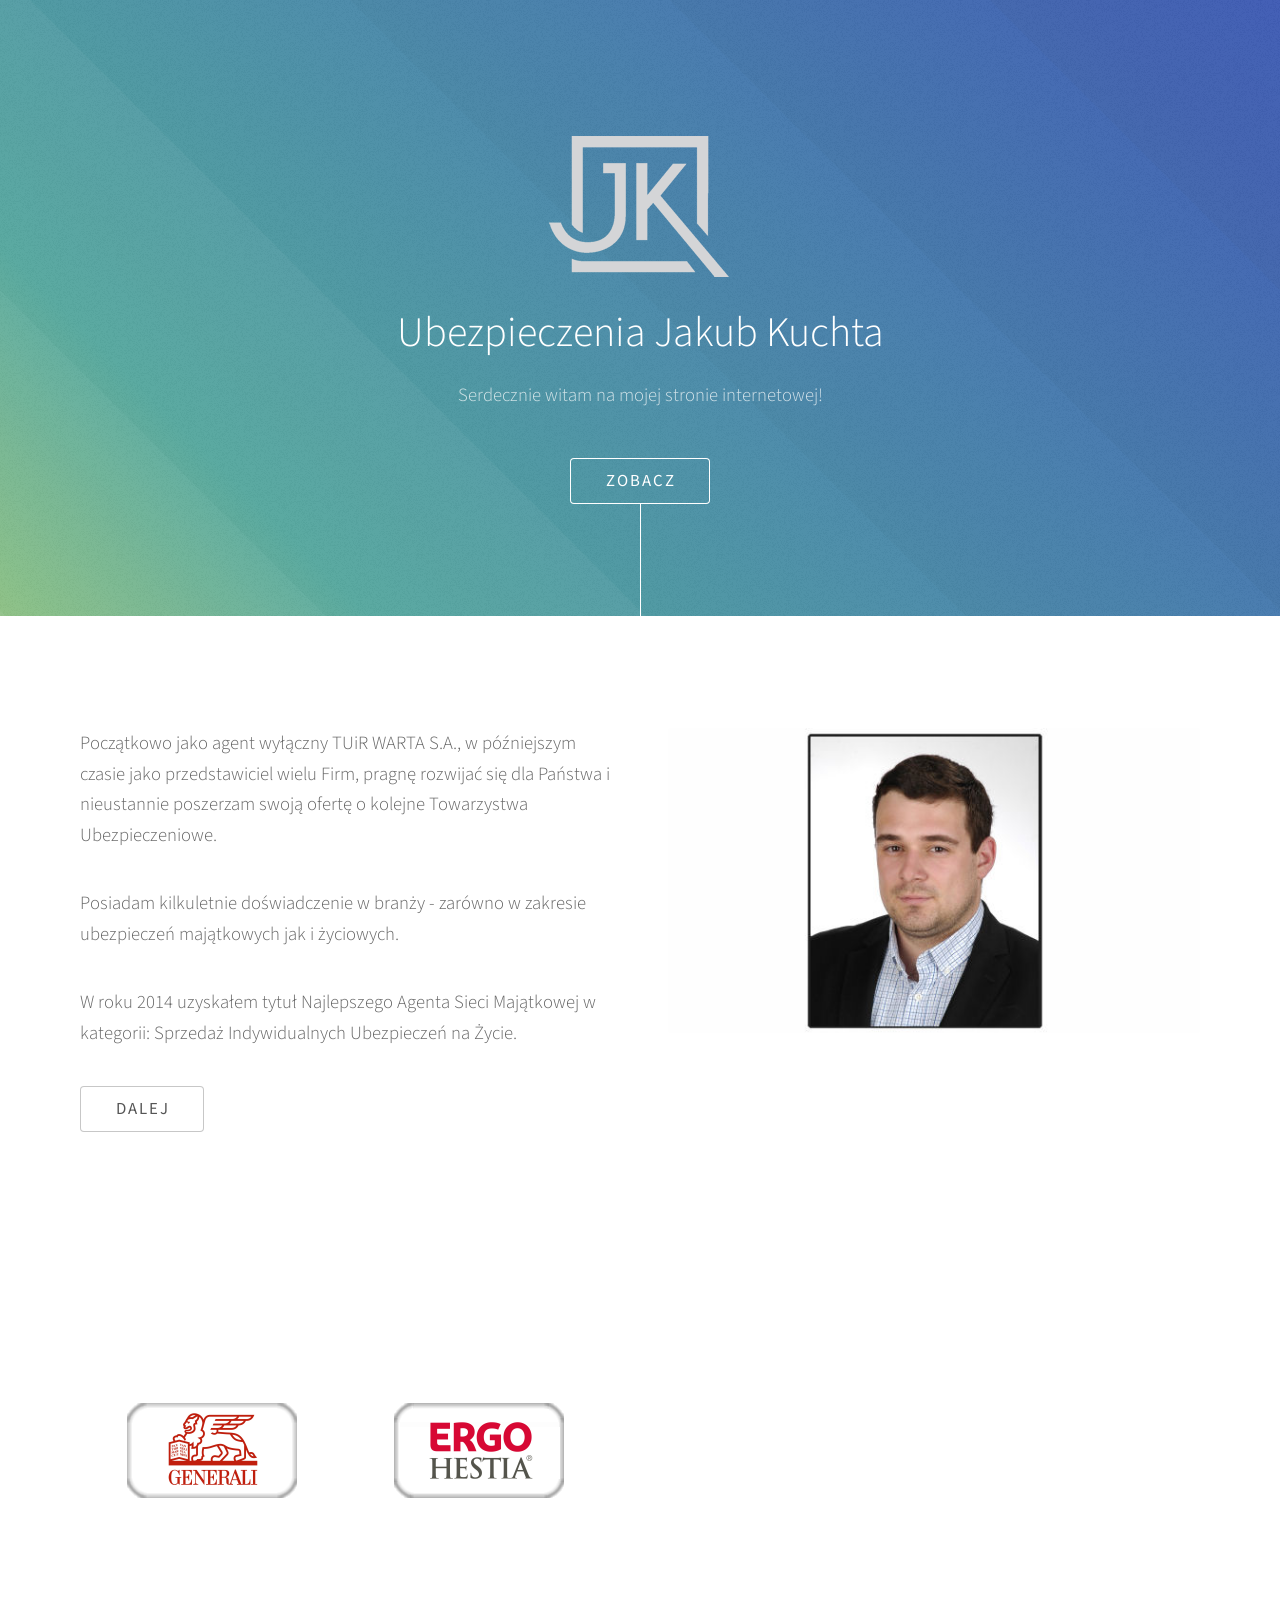
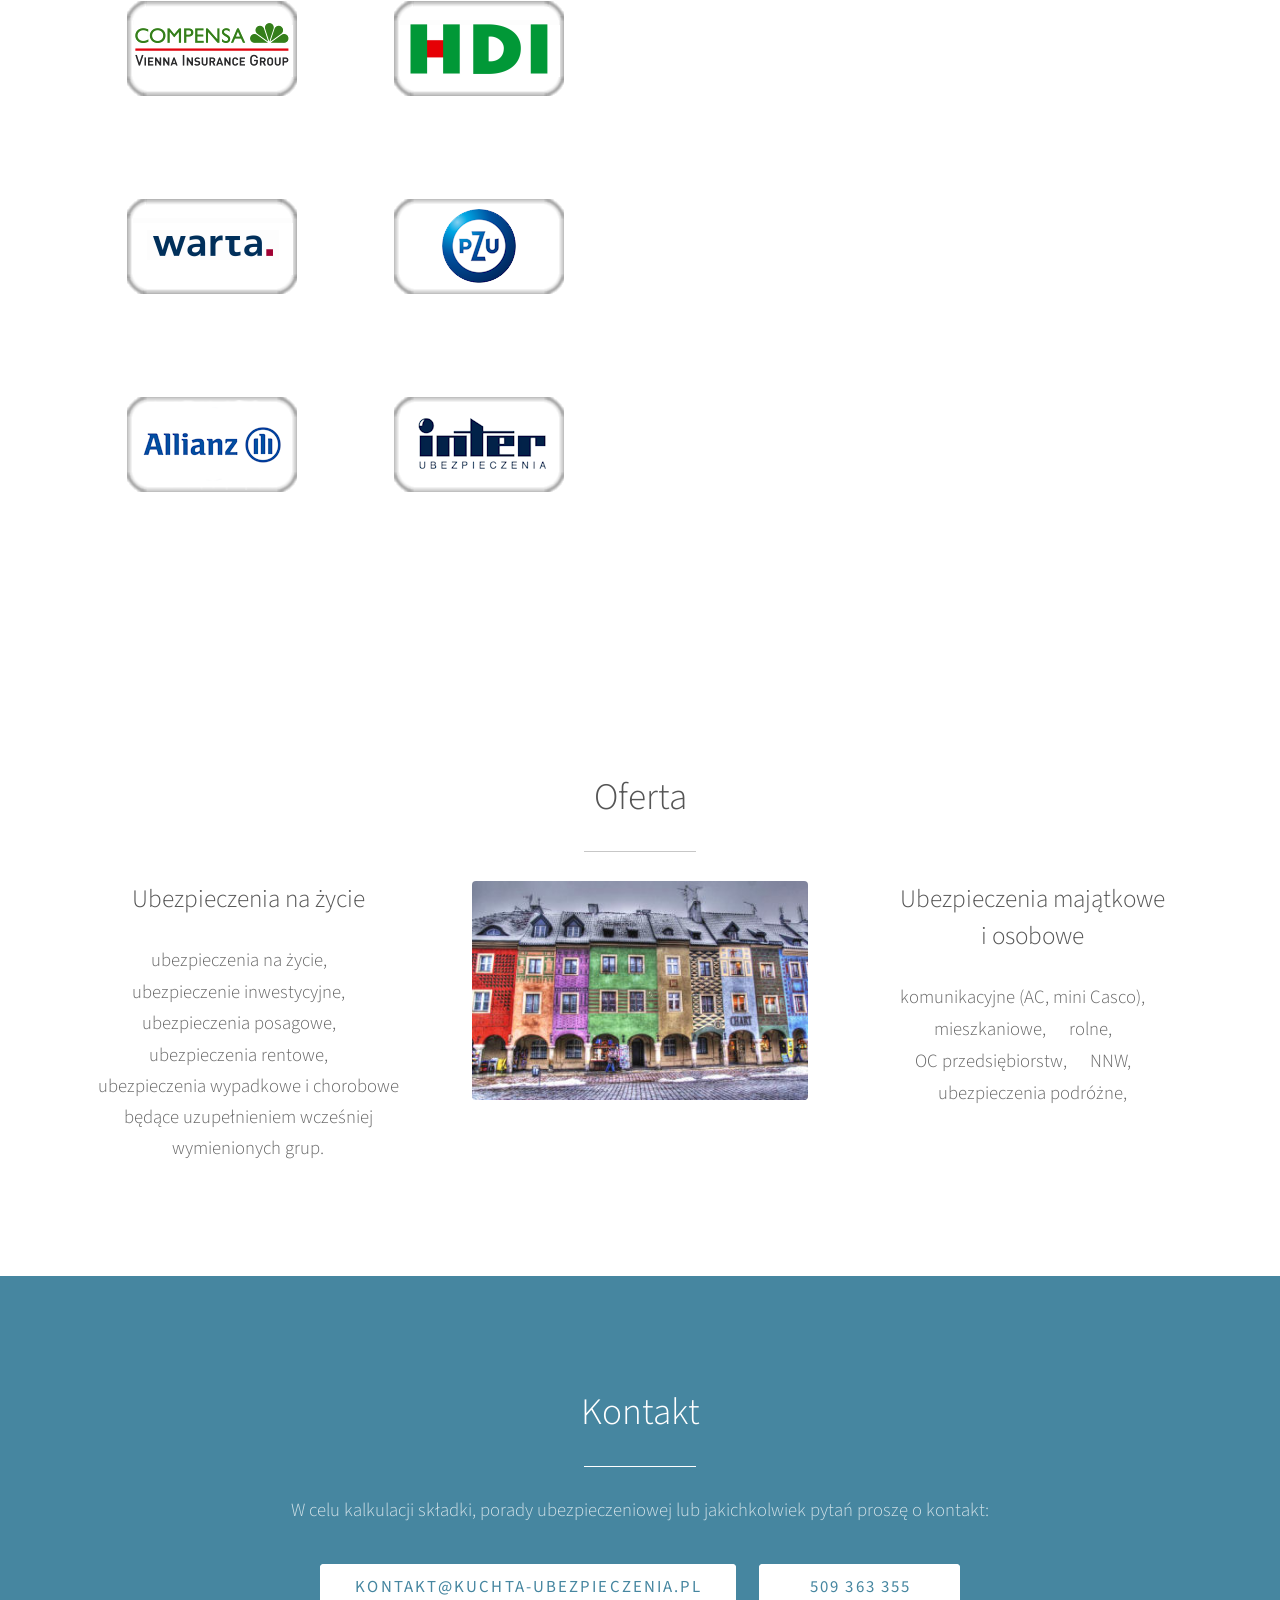
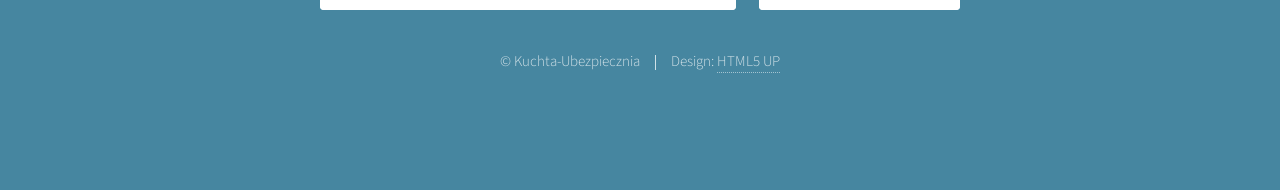
==== commit 5f910677: "logo Alianz i Inter" ====
--- a/index.html
+++ b/index.html
@@ -62,7 +62,8 @@
 								<li><span class="major"><img src="images/logo-hdi.png" alt="" /></span></li>
 								<li><span class="major"><img src="images/logo-warta.png" alt="" /></span></li>
 								<li><span class="major"><img src="images/logo-pzu.png" alt="" /></span></li>
-							</ul>
+								<li><span class="major"><img src="images/logo-alianz.png" alt="" /></span></li>
+								<li><span class="major"><img src="images/logo-inter.png" alt="" /></span></li>							</ul>
 						</div>
 						<div class="6u$ 12u$(medium)">
 							<header class="major">
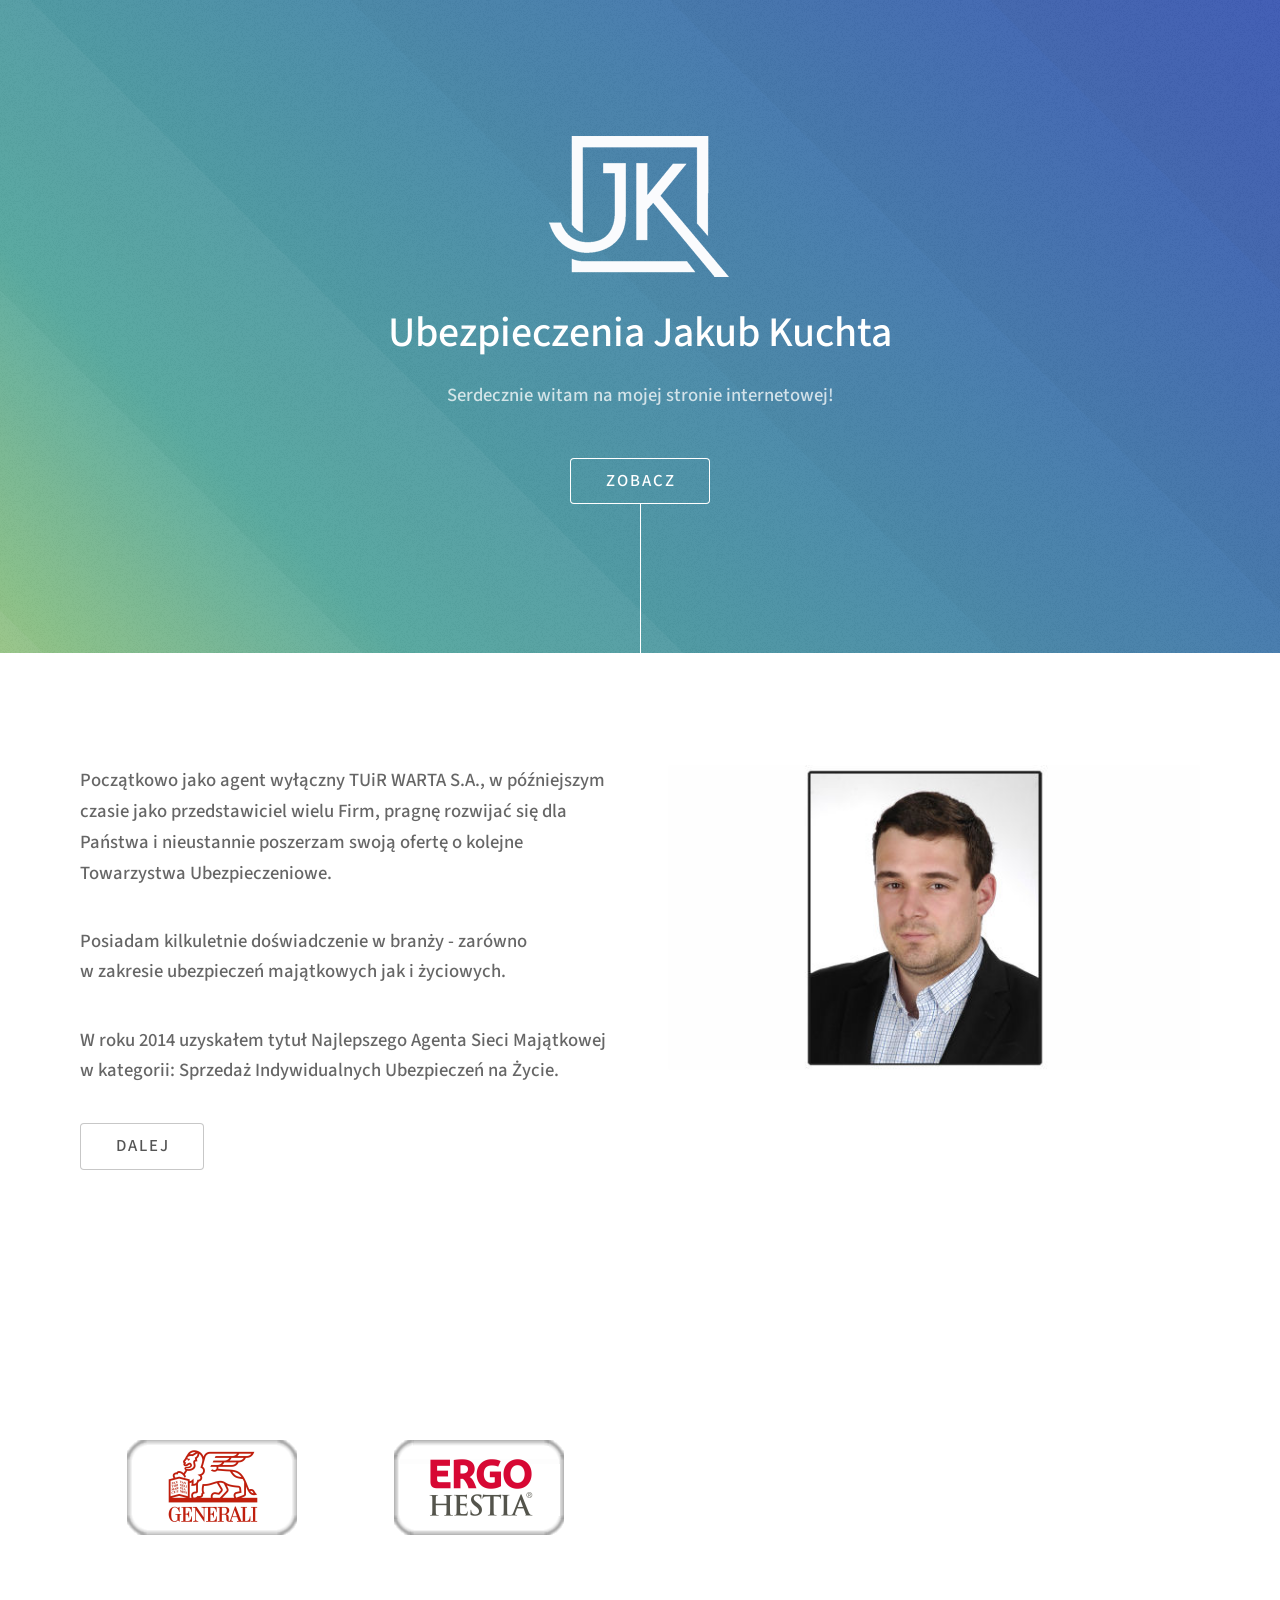
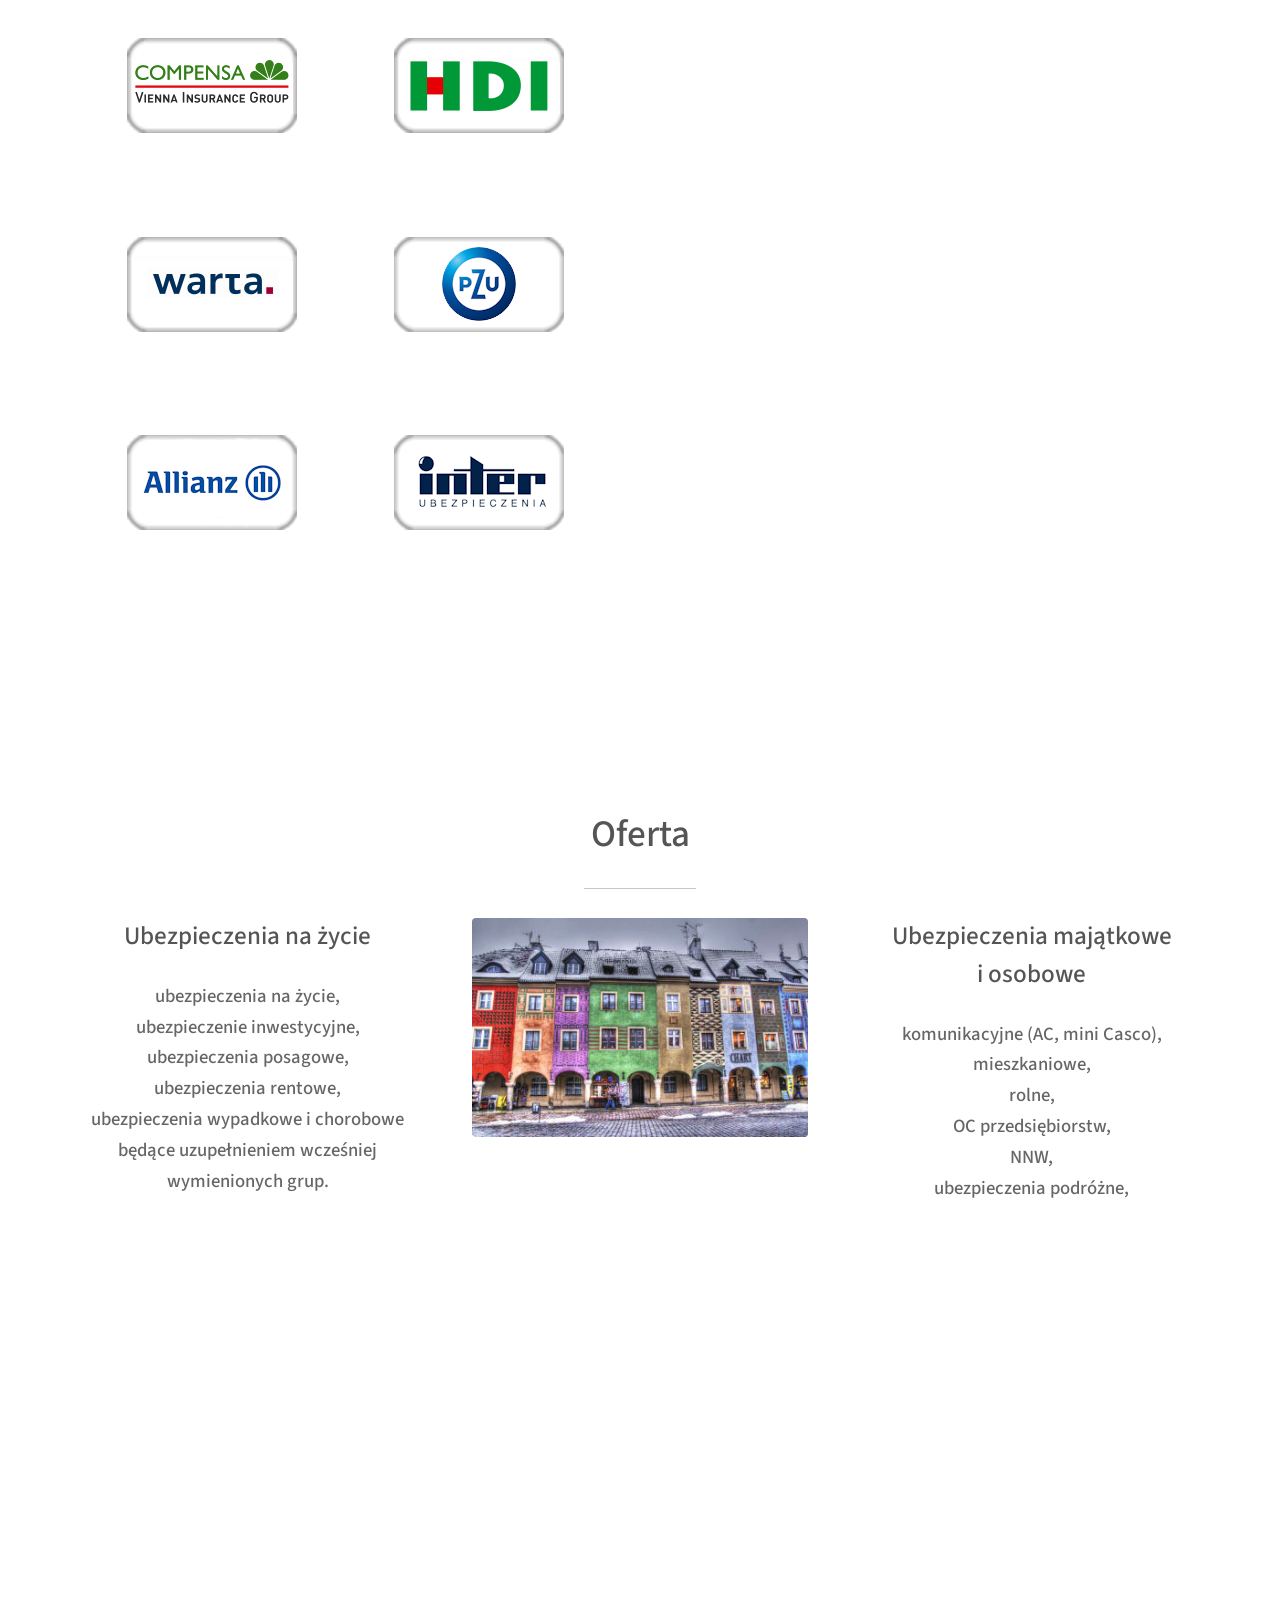
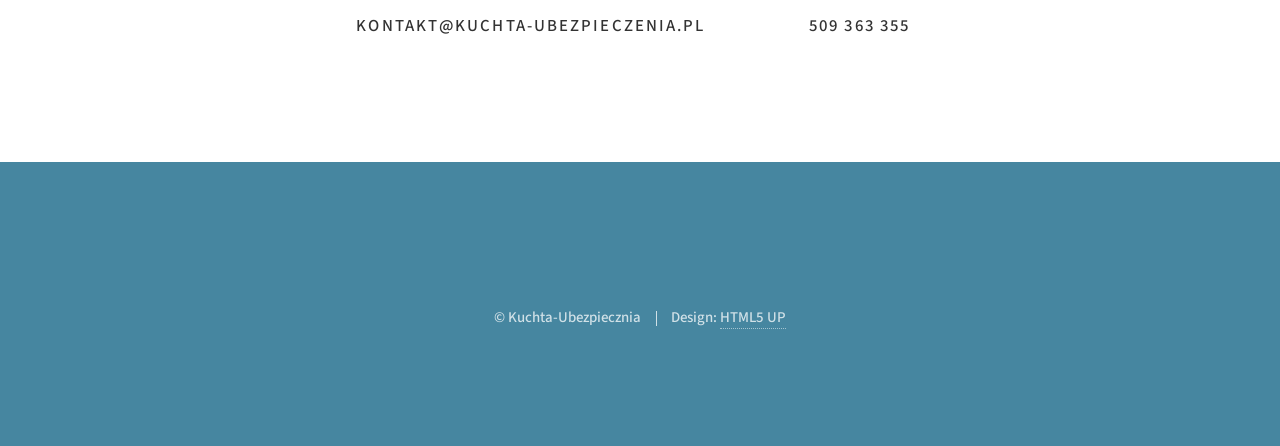
==== commit abddaa90: "nowsza wersja szablonu Photon" ====
--- a/index.html
+++ b/index.html
@@ -1,29 +1,26 @@
 <!DOCTYPE HTML>
 <!--
 	Photon by HTML5 UP
-	html5up.net | @n33co
+	html5up.net | @ajlkn
 	Free for personal and commercial use under the CCA 3.0 license (html5up.net/license)
 -->
 <html>
 	<head>
 		<title>Ubezpieczenia Jakub Kuchta</title>
-		<meta name="google-site-verification" content="0D8BrQTmSAHqDadvWFpQD2t3spzA4zrmzTrVzoiV0Gw" />
 		<meta charset="utf-8" />
-		<meta name="viewport" content="width=device-width, initial-scale=1" />
-		<!--[if lte IE 8]><script src="assets/js/ie/html5shiv.js"></script><![endif]-->
+		<meta name="viewport" content="width=device-width, initial-scale=1, user-scalable=no" />
 		<link rel="stylesheet" href="assets/css/main.css" />
-		<!--[if lte IE 8]><link rel="stylesheet" href="assets/css/ie8.css" /><![endif]-->
-		<!--[if lte IE 9]><link rel="stylesheet" href="assets/css/ie9.css" /><![endif]-->
+		<noscript><link rel="stylesheet" href="assets/css/noscript.css" /></noscript>
 	</head>
-	<body>
-	
+	<body class="is-preload">
+
 		<!-- Header -->
 			<section id="header">
 				<div class="inner">
-					<img src="images/logo_JK.png" alt="" />
+					<span class="major"><img src="images/logo_JK.png" alt="" /></span>
 					<h1>Ubezpieczenia Jakub Kuchta</h1>
 					<p>Serdecznie witam na mojej stronie internetowej!</p>
-					<ul class="actions">
+					<ul class="actions special">
 						<li><a href="#one" class="button scrolly">ZOBACZ</a></li>
 					</ul>
 				</div>
@@ -32,14 +29,13 @@
 		<!-- One -->
 			<section id="one" class="main style1">
 				<div class="container">
-					<div class="row 150%">
-						<div class="6u 12u$(medium)">
-						
+					<div class="row gtr-150">
+						<div class="col-6 col-12-medium">
 							<p>Początkowo jako agent wyłączny TUiR WARTA S.A., w&nbsp;późniejszym czasie jako przedstawiciel wielu Firm, pragnę rozwijać się dla Państwa i nieustannie poszerzam swoją ofertę o&nbsp;kolejne Towarzystwa Ubezpieczeniowe.</p>
 							<p>Posiadam kilkuletnie doświadczenie w&nbsp;branży - zarówno w&nbsp;zakresie ubezpieczeń majątkowych jak i&nbsp;życiowych.</p>
 							<p>W roku 2014 uzyskałem tytuł Najlepszego Agenta Sieci Majątkowej w kategorii: Sprzedaż Indywidualnych Ubezpieczeń na Życie.</p>
 						</div>
-						<div class="6u$ 12u$(medium) important(medium)">
+						<div class="col-6 col-12-medium imp-medium">
 							<span class="image fit"><img src="images/pic01.jpg" alt="" /></span>
 						</div>
 						<ul class="actions">
@@ -52,9 +48,8 @@
 		<!-- Two -->
 			<section id="two" class="main style2">
 				<div class="container">
-					<div class="row 150%">
-						
-						<div class="6u 12u$(medium)">
+					<div class="row gtr-150">
+						<div class="col-6 col-12-medium">
 							<ul class="major-icons">
 								<li><span class="major"><img src="images/logo-generali.png" alt="" /></span></li>
 								<li><span class="major"><img src="images/logo-ergo.png" alt="" /></span></li>
@@ -63,9 +58,10 @@
 								<li><span class="major"><img src="images/logo-warta.png" alt="" /></span></li>
 								<li><span class="major"><img src="images/logo-pzu.png" alt="" /></span></li>
 								<li><span class="major"><img src="images/logo-alianz.png" alt="" /></span></li>
-								<li><span class="major"><img src="images/logo-inter.png" alt="" /></span></li>							</ul>
+								<li><span class="major"><img src="images/logo-inter.png" alt="" /></span></li>	
+							</ul>
 						</div>
-						<div class="6u$ 12u$(medium)">
+						<div class="col-6 col-12-medium">
 							<header class="major">
 								<h2>Szeroka oferta ubezpieczeń</h2>
 							</header>
@@ -75,82 +71,63 @@
 							<p>W swojej ofercie posiadam specjalny program zniżkowy  TAXI, dodatkowe 10% zniżki na ubezpieczenie mieszkania lub samochodu.</p> 
 							<p>Współpracuję również  z brokerami przy przygotowywaniu ofert ubezpieczenia dla firm. </p>
 							</b>
-						</div>				
-					</div>
-					
-				</div>
-			</section>
-	
-	
-		<!-- Three -->
-		
-		
-			<section id="three" class="main style1 special">
-				<div class="container">
-					<header class="major">
-						<h2>Oferta	</h2>
-					</header>
-					<div class="row 150%">
-						<div class="4u 12u$(medium)">
-							<h3>Ubezpieczenia na życie</h3>
-							<ul class="actions">
-								<li>ubezpieczenia na życie, </li>
-								<li>ubezpieczenie inwestycyjne,</li>
-								<li>ubezpieczenia posagowe,</li>
-								<li>ubezpieczenia rentowe,</li>
-								<li>ubezpieczenia wypadkowe i chorobowe będące uzupełnieniem wcześniej wymienionych grup.</li>
-							</ul>
-
-
-						</div>
-						<div class="4u 12u$(medium)">
-							<span class="image fit"><img src="images/pic03.jpg" alt="" /></span>
-						</div>
-						<div class="4u$ 12u$(medium)">
-							<h3>Ubezpieczenia majątkowe i&nbsp;osobowe</h3>
-							
-							<ul class="actions">
-								<li>komunikacyjne (AC, mini Casco), </li>
-								<li>mieszkaniowe,</li> 
-								<li>rolne, </li>
-								<li>OC przedsiębiorstw,</li> 
-								<li>NNW, </li>
-								<li>ubezpieczenia podróżne,</li> 
-							</ul>
-														
 						</div>
 					</div>
 				</div>
 			</section>
-				<!-- Four -->
-			<!--	
+
+		<!-- Three -->
+			<section id="three" class="main style1 special">
+				<div class="container">
+					<header class="major">
+						<h2>Oferta</h2>
+					</header>
+					<div class="row gtr-150">
+						<div class="col-4 col-12-medium">
+							<h3>Ubezpieczenia na życie</h3>
+							<p>
+								ubezpieczenia na życie, <br/>
+								ubezpieczenie inwestycyjne,<br/>
+								ubezpieczenia posagowe,<br/>
+								ubezpieczenia rentowe,<br/>
+								ubezpieczenia wypadkowe i chorobowe będące uzupełnieniem wcześniej wymienionych grup.
+							</p>
+						</div>
+						<div class="col-4 col-12-medium">
+							<span class="image fit"><img src="images/pic03.jpg" alt="" /></span>
+						</div>
+						<div class="col-4 col-12-medium">
+							<h3>Ubezpieczenia majątkowe i&nbsp;osobowe</h3>
+							<p class="actions">
+								komunikacyjne (AC, mini Casco),<br/>
+								mieszkaniowe,<br/>
+								rolne,<br/>
+								OC przedsiębiorstw,<br/> 
+								NNW,<br/>
+								ubezpieczenia podróżne, 
+							</p>
+						</div>
+					</div>
+				</div>
+			</section>
+
+		<!-- Four -->
 			<section id="four" class="main style2 special">
 				<div class="container">
-					<header class="major">
+				<header class="major">
 						<h2>Kontakt</h2>
 					</header>
-					<p>Napisz lub zadzwoń:</p>
-					<ul class="actions uniform">
-						<li><a href="#" class="button special">kontakt@kuchta-ubezpieczenia.pl</a></li>
-						<li><a class="button">509 363 355</a></li>
+					<p>W celu kalkulacji składki, porady  ubezpieczeniowej lub jakichkolwiek pytań proszę o kontakt:</p>
+					<ul class="actions special">
+						<li><a href="mailto:kontakt@kuchta-ubezpieczenia.pl" class="button wide primary">kontakt@kuchta-ubezpieczenia.pl</a></li>
+						<li><a href="tel:509363355" class="button wide primary">509 363 355</a></li>
 					</ul>
 				</div>
 			</section>
 
-		-->
 
 		<!-- Footer -->
 			<section id="footer">
-				<div class="container">
-					<header class="major">
-						<h2>Kontakt</h2>
-					</header>
-					<p>W celu kalkulacji składki, porady  ubezpieczeniowej lub jakichkolwiek pytań proszę o kontakt:</p>
-					<ul class="actions uniform">
-						<li><a href="mailto:kontakt@kuchta-ubezpieczenia.pl" class="button special">kontakt@kuchta-ubezpieczenia.pl</a></li>
-						<li><a href="tel:509363355" class="button special">509 363 355</a></li>
-					</ul>
-				</div>
 				<ul class="copyright">
 					<li>&copy; Kuchta-Ubezpiecznia</li><li>Design: <a href="http://html5up.net">HTML5 UP</a></li>
 				</ul>
@@ -159,10 +136,10 @@
 		<!-- Scripts -->
 			<script src="assets/js/jquery.min.js"></script>
 			<script src="assets/js/jquery.scrolly.min.js"></script>
-			<script src="assets/js/skel.min.js"></script>
+			<script src="assets/js/browser.min.js"></script>
+			<script src="assets/js/breakpoints.min.js"></script>
 			<script src="assets/js/util.js"></script>
-			<!--[if lte IE 8]><script src="assets/js/ie/respond.min.js"></script><![endif]-->
 			<script src="assets/js/main.js"></script>
 
 	</body>
-</html>
+</html>
--- a/assets/css/main.css
+++ b/assets/css/main.css
@@ -1,1801 +1,92 @@
-@import url("font-awesome.min.css");
-@import url("http://fonts.googleapis.com/css?family=Source+Sans+Pro:300,300italic,400,400italic&subset=latin,latin-ext");
+@import url("fontawesome-all.min.css");
+@import url("https://fonts.googleapis.com/css?family=Source+Sans+Pro:300,300italic,400,400italic,500,500italic");
 
 /*
 	Photon by HTML5 UP
-	html5up.net | @n33co
+	html5up.net | @ajlkn
 	Free for personal and commercial use under the CCA 3.0 license (html5up.net/license)
 */
 
-/* Reset */
-
-	html, body, div, span, applet, object, iframe, h1, h2, h3, h4, h5, h6, p, blockquote, pre, a, abbr, acronym, address, big, cite, code, del, dfn, em, img, ins, kbd, q, s, samp, small, strike, strong, sub, sup, tt, var, b, u, i, center, dl, dt, dd, ol, ul, li, fieldset, form, label, legend, table, caption, tbody, tfoot, thead, tr, th, td, article, aside, canvas, details, embed, figure, figcaption, footer, header, hgroup, menu, nav, output, ruby, section, summary, time, mark, audio, video {
-		margin: 0;
-		padding: 0;
-		border: 0;
-		font-size: 100%;
-		font: inherit;
-		vertical-align: baseline;
-	}
-
-	article, aside, details, figcaption, figure, footer, header, hgroup, menu, nav, section {
-		display: block;
-	}
-
-	body {
-		line-height: 1;
-	}
-
-	ol, ul {
-		list-style: none;
-	}
-
-	blockquote, q {
-		quotes: none;
-	}
+html, body, div, span, applet, object,
+iframe, h1, h2, h3, h4, h5, h6, p, blockquote,
+pre, a, abbr, acronym, address, big, cite,
+code, del, dfn, em, img, ins, kbd, q, s, samp,
+small, strike, strong, sub, sup, tt, var, b,
+u, i, center, dl, dt, dd, ol, ul, li, fieldset,
+form, label, legend, table, caption, tbody,
+tfoot, thead, tr, th, td, article, aside,
+canvas, details, embed, figure, figcaption,
+footer, header, hgroup, menu, nav, output, ruby,
+section, summary, time, mark, audio, video {
+	margin: 0;
+	padding: 0;
+	border: 0;
+	font-size: 100%;
+	font: inherit;
+	vertical-align: baseline;}
+
+article, aside, details, figcaption, figure,
+footer, header, hgroup, menu, nav, section {
+	display: block;}
+
+body {
+	line-height: 1;
+}
+
+ol, ul {
+	list-style: none;
+}
+
+blockquote, q {
+	quotes: none;
+}
 
 	blockquote:before, blockquote:after, q:before, q:after {
 		content: '';
 		content: none;
 	}
 
-	table {
-		border-collapse: collapse;
-		border-spacing: 0;
-	}
-
-	body {
-		-webkit-text-size-adjust: none;
-	}
-
-/* Box Model */
+table {
+	border-collapse: collapse;
+	border-spacing: 0;
+}
+
+body {
+	-webkit-text-size-adjust: none;
+}
+
+mark {
+	background-color: transparent;
+	color: inherit;
+}
+
+input::-moz-focus-inner {
+	border: 0;
+	padding: 0;
+}
+
+input, select, textarea {
+	-moz-appearance: none;
+	-webkit-appearance: none;
+	-ms-appearance: none;
+	appearance: none;
+}
+
+/* Basic */
+
+	html {
+		box-sizing: border-box;
+	}
 
 	*, *:before, *:after {
-		-moz-box-sizing: border-box;
-		-webkit-box-sizing: border-box;
-		box-sizing: border-box;
-	}
-
-/* Containers */
-
-	.container {
-		margin-left: auto;
-		margin-right: auto;
-	}
-
-	.container.\31 25\25 {
-		width: 100%;
-		max-width: 75em;
-		min-width: 60em;
-	}
-
-	.container.\37 5\25 {
-		width: 45em;
-	}
-
-	.container.\35 0\25 {
-		width: 30em;
-	}
-
-	.container.\32 5\25 {
-		width: 15em;
-	}
-
-	.container {
-		width: 60em;
-	}
-
-	@media screen and (max-width: 1680px) {
-
-		.container.\31 25\25 {
-			width: 100%;
-			max-width: 75em;
-			min-width: 60em;
-		}
-
-		.container.\37 5\25 {
-			width: 45em;
-		}
-
-		.container.\35 0\25 {
-			width: 30em;
-		}
-
-		.container.\32 5\25 {
-			width: 15em;
-		}
-
-		.container {
-			width: 60em;
-		}
-
-	}
-
-	@media screen and (max-width: 1140px) {
-
-		.container.\31 25\25 {
-			width: 100%;
-			max-width: 112.5%;
-			min-width: 90%;
-		}
-
-		.container.\37 5\25 {
-			width: 67.5%;
-		}
-
-		.container.\35 0\25 {
-			width: 45%;
-		}
-
-		.container.\32 5\25 {
-			width: 22.5%;
-		}
-
-		.container {
-			width: 90%;
-		}
-
-	}
-
-	@media screen and (max-width: 980px) {
-
-		.container.\31 25\25 {
-			width: 100%;
-			max-width: 125%;
-			min-width: 100%;
-		}
-
-		.container.\37 5\25 {
-			width: 75%;
-		}
-
-		.container.\35 0\25 {
-			width: 50%;
-		}
-
-		.container.\32 5\25 {
-			width: 25%;
-		}
-
-		.container {
-			width: 100% !important;
-		}
-
-	}
-
-	@media screen and (max-width: 736px) {
-
-		.container.\31 25\25 {
-			width: 100%;
-			max-width: 125%;
-			min-width: 100%;
-		}
-
-		.container.\37 5\25 {
-			width: 75%;
-		}
-
-		.container.\35 0\25 {
-			width: 50%;
-		}
-
-		.container.\32 5\25 {
-			width: 25%;
-		}
-
-		.container {
-			width: 100% !important;
-		}
-
-	}
-
-	@media screen and (max-width: 480px) {
-
-		.container.\31 25\25 {
-			width: 100%;
-			max-width: 125%;
-			min-width: 100%;
-		}
-
-		.container.\37 5\25 {
-			width: 75%;
-		}
-
-		.container.\35 0\25 {
-			width: 50%;
-		}
-
-		.container.\32 5\25 {
-			width: 25%;
-		}
-
-		.container {
-			width: 100% !important;
-		}
-
-	}
-
-	@media screen and (max-width: 320px) {
-
-		.container.\31 25\25 {
-			width: 100%;
-			max-width: 125%;
-			min-width: 100%;
-		}
-
-		.container.\37 5\25 {
-			width: 75%;
-		}
-
-		.container.\35 0\25 {
-			width: 50%;
-		}
-
-		.container.\32 5\25 {
-			width: 25%;
-		}
-
-		.container {
-			width: 100% !important;
-		}
-
-	}
-
-/* Grid */
-
-	.row {
-		border-bottom: solid 1px transparent;
-		-moz-box-sizing: border-box;
-		-webkit-box-sizing: border-box;
-		box-sizing: border-box;
-	}
-
-	.row > * {
-		float: left;
-		-moz-box-sizing: border-box;
-		-webkit-box-sizing: border-box;
-		box-sizing: border-box;
-	}
-
-	.row:after, .row:before {
-		content: '';
-		display: block;
-		clear: both;
-		height: 0;
-	}
-
-	.row.uniform > * > :first-child {
-		margin-top: 0;
-	}
-
-	.row.uniform > * > :last-child {
-		margin-bottom: 0;
-	}
-
-	.row.\30 \25 > * {
-		padding: 0 0 0 0em;
-	}
-
-	.row.\30 \25 {
-		margin: 0 0 -1px 0em;
-	}
-
-	.row.uniform.\30 \25 > * {
-		padding: 0em 0 0 0em;
-	}
-
-	.row.uniform.\30 \25 {
-		margin: 0em 0 -1px 0em;
-	}
-
-	.row > * {
-		padding: 0 0 0 2em;
-	}
-
-	.row {
-		margin: 0 0 -1px -2em;
-	}
-
-	.row.uniform > * {
-		padding: 2em 0 0 2em;
-	}
-
-	.row.uniform {
-		margin: -2em 0 -1px -2em;
-	}
-
-	.row.\32 00\25 > * {
-		padding: 0 0 0 4em;
-	}
-
-	.row.\32 00\25 {
-		margin: 0 0 -1px -4em;
-	}
-
-	.row.uniform.\32 00\25 > * {
-		padding: 4em 0 0 4em;
-	}
-
-	.row.uniform.\32 00\25 {
-		margin: -4em 0 -1px -4em;
-	}
-
-	.row.\31 50\25 > * {
-		padding: 0 0 0 3em;
-	}
-
-	.row.\31 50\25 {
-		margin: 0 0 -1px -3em;
-	}
-
-	.row.uniform.\31 50\25 > * {
-		padding: 3em 0 0 3em;
-	}
-
-	.row.uniform.\31 50\25 {
-		margin: -3em 0 -1px -3em;
-	}
-
-	.row.\35 0\25 > * {
-		padding: 0 0 0 1em;
-	}
-
-	.row.\35 0\25 {
-		margin: 0 0 -1px -1em;
-	}
-
-	.row.uniform.\35 0\25 > * {
-		padding: 1em 0 0 1em;
-	}
-
-	.row.uniform.\35 0\25 {
-		margin: -1em 0 -1px -1em;
-	}
-
-	.row.\32 5\25 > * {
-		padding: 0 0 0 0.5em;
-	}
-
-	.row.\32 5\25 {
-		margin: 0 0 -1px -0.5em;
-	}
-
-	.row.uniform.\32 5\25 > * {
-		padding: 0.5em 0 0 0.5em;
-	}
-
-	.row.uniform.\32 5\25 {
-		margin: -0.5em 0 -1px -0.5em;
-	}
-
-	.\31 2u, .\31 2u\24 {
-		width: 100%;
-		clear: none;
-		margin-left: 0;
-	}
-
-	.\31 1u, .\31 1u\24 {
-		width: 91.6666666667%;
-		clear: none;
-		margin-left: 0;
-	}
-
-	.\31 0u, .\31 0u\24 {
-		width: 83.3333333333%;
-		clear: none;
-		margin-left: 0;
-	}
-
-	.\39 u, .\39 u\24 {
-		width: 75%;
-		clear: none;
-		margin-left: 0;
-	}
-
-	.\38 u, .\38 u\24 {
-		width: 66.6666666667%;
-		clear: none;
-		margin-left: 0;
-	}
-
-	.\37 u, .\37 u\24 {
-		width: 58.3333333333%;
-		clear: none;
-		margin-left: 0;
-	}
-
-	.\36 u, .\36 u\24 {
-		width: 50%;
-		clear: none;
-		margin-left: 0;
-	}
-
-	.\35 u, .\35 u\24 {
-		width: 41.6666666667%;
-		clear: none;
-		margin-left: 0;
-	}
-
-	.\34 u, .\34 u\24 {
-		width: 33.3333333333%;
-		clear: none;
-		margin-left: 0;
-	}
-
-	.\33 u, .\33 u\24 {
-		width: 25%;
-		clear: none;
-		margin-left: 0;
-	}
-
-	.\32 u, .\32 u\24 {
-		width: 16.6666666667%;
-		clear: none;
-		margin-left: 0;
-	}
-
-	.\31 u, .\31 u\24 {
-		width: 8.3333333333%;
-		clear: none;
-		margin-left: 0;
-	}
-
-	.\31 2u\24 + *,
-	.\31 1u\24 + *,
-	.\31 0u\24 + *,
-	.\39 u\24 + *,
-	.\38 u\24 + *,
-	.\37 u\24 + *,
-	.\36 u\24 + *,
-	.\35 u\24 + *,
-	.\34 u\24 + *,
-	.\33 u\24 + *,
-	.\32 u\24 + *,
-	.\31 u\24 + * {
-		clear: left;
-	}
-
-	.\-11u {
-		margin-left: 91.66667%;
-	}
-
-	.\-10u {
-		margin-left: 83.33333%;
-	}
-
-	.\-9u {
-		margin-left: 75%;
-	}
-
-	.\-8u {
-		margin-left: 66.66667%;
-	}
-
-	.\-7u {
-		margin-left: 58.33333%;
-	}
-
-	.\-6u {
-		margin-left: 50%;
-	}
-
-	.\-5u {
-		margin-left: 41.66667%;
-	}
-
-	.\-4u {
-		margin-left: 33.33333%;
-	}
-
-	.\-3u {
-		margin-left: 25%;
-	}
-
-	.\-2u {
-		margin-left: 16.66667%;
-	}
-
-	.\-1u {
-		margin-left: 8.33333%;
-	}
-
-	@media screen and (max-width: 1680px) {
-
-		.row > * {
-			padding: 0 0 0 2em;
-		}
-
-		.row {
-			margin: 0 0 -1px -2em;
-		}
-
-		.row.uniform > * {
-			padding: 2em 0 0 2em;
-		}
-
-		.row.uniform {
-			margin: -2em 0 -1px -2em;
-		}
-
-		.row.\32 00\25 > * {
-			padding: 0 0 0 4em;
-		}
-
-		.row.\32 00\25 {
-			margin: 0 0 -1px -4em;
-		}
-
-		.row.uniform.\32 00\25 > * {
-			padding: 4em 0 0 4em;
-		}
-
-		.row.uniform.\32 00\25 {
-			margin: -4em 0 -1px -4em;
-		}
-
-		.row.\31 50\25 > * {
-			padding: 0 0 0 3em;
-		}
-
-		.row.\31 50\25 {
-			margin: 0 0 -1px -3em;
-		}
-
-		.row.uniform.\31 50\25 > * {
-			padding: 3em 0 0 3em;
-		}
-
-		.row.uniform.\31 50\25 {
-			margin: -3em 0 -1px -3em;
-		}
-
-		.row.\35 0\25 > * {
-			padding: 0 0 0 1em;
-		}
-
-		.row.\35 0\25 {
-			margin: 0 0 -1px -1em;
-		}
-
-		.row.uniform.\35 0\25 > * {
-			padding: 1em 0 0 1em;
-		}
-
-		.row.uniform.\35 0\25 {
-			margin: -1em 0 -1px -1em;
-		}
-
-		.row.\32 5\25 > * {
-			padding: 0 0 0 0.5em;
-		}
-
-		.row.\32 5\25 {
-			margin: 0 0 -1px -0.5em;
-		}
-
-		.row.uniform.\32 5\25 > * {
-			padding: 0.5em 0 0 0.5em;
-		}
-
-		.row.uniform.\32 5\25 {
-			margin: -0.5em 0 -1px -0.5em;
-		}
-
-		.\31 2u\28xlarge\29, .\31 2u\24\28xlarge\29 {
-			width: 100%;
-			clear: none;
-			margin-left: 0;
-		}
-
-		.\31 1u\28xlarge\29, .\31 1u\24\28xlarge\29 {
-			width: 91.6666666667%;
-			clear: none;
-			margin-left: 0;
-		}
-
-		.\31 0u\28xlarge\29, .\31 0u\24\28xlarge\29 {
-			width: 83.3333333333%;
-			clear: none;
-			margin-left: 0;
-		}
-
-		.\39 u\28xlarge\29, .\39 u\24\28xlarge\29 {
-			width: 75%;
-			clear: none;
-			margin-left: 0;
-		}
-
-		.\38 u\28xlarge\29, .\38 u\24\28xlarge\29 {
-			width: 66.6666666667%;
-			clear: none;
-			margin-left: 0;
-		}
-
-		.\37 u\28xlarge\29, .\37 u\24\28xlarge\29 {
-			width: 58.3333333333%;
-			clear: none;
-			margin-left: 0;
-		}
-
-		.\36 u\28xlarge\29, .\36 u\24\28xlarge\29 {
-			width: 50%;
-			clear: none;
-			margin-left: 0;
-		}
-
-		.\35 u\28xlarge\29, .\35 u\24\28xlarge\29 {
-			width: 41.6666666667%;
-			clear: none;
-			margin-left: 0;
-		}
-
-		.\34 u\28xlarge\29, .\34 u\24\28xlarge\29 {
-			width: 33.3333333333%;
-			clear: none;
-			margin-left: 0;
-		}
-
-		.\33 u\28xlarge\29, .\33 u\24\28xlarge\29 {
-			width: 25%;
-			clear: none;
-			margin-left: 0;
-		}
-
-		.\32 u\28xlarge\29, .\32 u\24\28xlarge\29 {
-			width: 16.6666666667%;
-			clear: none;
-			margin-left: 0;
-		}
-
-		.\31 u\28xlarge\29, .\31 u\24\28xlarge\29 {
-			width: 8.3333333333%;
-			clear: none;
-			margin-left: 0;
-		}
-
-		.\31 2u\24\28xlarge\29 + *,
-		.\31 1u\24\28xlarge\29 + *,
-		.\31 0u\24\28xlarge\29 + *,
-		.\39 u\24\28xlarge\29 + *,
-		.\38 u\24\28xlarge\29 + *,
-		.\37 u\24\28xlarge\29 + *,
-		.\36 u\24\28xlarge\29 + *,
-		.\35 u\24\28xlarge\29 + *,
-		.\34 u\24\28xlarge\29 + *,
-		.\33 u\24\28xlarge\29 + *,
-		.\32 u\24\28xlarge\29 + *,
-		.\31 u\24\28xlarge\29 + * {
-			clear: left;
-		}
-
-		.\-11u\28xlarge\29 {
-			margin-left: 91.66667%;
-		}
-
-		.\-10u\28xlarge\29 {
-			margin-left: 83.33333%;
-		}
-
-		.\-9u\28xlarge\29 {
-			margin-left: 75%;
-		}
-
-		.\-8u\28xlarge\29 {
-			margin-left: 66.66667%;
-		}
-
-		.\-7u\28xlarge\29 {
-			margin-left: 58.33333%;
-		}
-
-		.\-6u\28xlarge\29 {
-			margin-left: 50%;
-		}
-
-		.\-5u\28xlarge\29 {
-			margin-left: 41.66667%;
-		}
-
-		.\-4u\28xlarge\29 {
-			margin-left: 33.33333%;
-		}
-
-		.\-3u\28xlarge\29 {
-			margin-left: 25%;
-		}
-
-		.\-2u\28xlarge\29 {
-			margin-left: 16.66667%;
-		}
-
-		.\-1u\28xlarge\29 {
-			margin-left: 8.33333%;
-		}
-
-	}
-
-	@media screen and (max-width: 1140px) {
-
-		.row > * {
-			padding: 0 0 0 1.5em;
-		}
-
-		.row {
-			margin: 0 0 -1px -1.5em;
-		}
-
-		.row.uniform > * {
-			padding: 1.5em 0 0 1.5em;
-		}
-
-		.row.uniform {
-			margin: -1.5em 0 -1px -1.5em;
-		}
-
-		.row.\32 00\25 > * {
-			padding: 0 0 0 3em;
-		}
-
-		.row.\32 00\25 {
-			margin: 0 0 -1px -3em;
-		}
-
-		.row.uniform.\32 00\25 > * {
-			padding: 3em 0 0 3em;
-		}
-
-		.row.uniform.\32 00\25 {
-			margin: -3em 0 -1px -3em;
-		}
-
-		.row.\31 50\25 > * {
-			padding: 0 0 0 2.25em;
-		}
-
-		.row.\31 50\25 {
-			margin: 0 0 -1px -2.25em;
-		}
-
-		.row.uniform.\31 50\25 > * {
-			padding: 2.25em 0 0 2.25em;
-		}
-
-		.row.uniform.\31 50\25 {
-			margin: -2.25em 0 -1px -2.25em;
-		}
-
-		.row.\35 0\25 > * {
-			padding: 0 0 0 0.75em;
-		}
-
-		.row.\35 0\25 {
-			margin: 0 0 -1px -0.75em;
-		}
-
-		.row.uniform.\35 0\25 > * {
-			padding: 0.75em 0 0 0.75em;
-		}
-
-		.row.uniform.\35 0\25 {
-			margin: -0.75em 0 -1px -0.75em;
-		}
-
-		.row.\32 5\25 > * {
-			padding: 0 0 0 0.375em;
-		}
-
-		.row.\32 5\25 {
-			margin: 0 0 -1px -0.375em;
-		}
-
-		.row.uniform.\32 5\25 > * {
-			padding: 0.375em 0 0 0.375em;
-		}
-
-		.row.uniform.\32 5\25 {
-			margin: -0.375em 0 -1px -0.375em;
-		}
-
-		.\31 2u\28large\29, .\31 2u\24\28large\29 {
-			width: 100%;
-			clear: none;
-			margin-left: 0;
-		}
-
-		.\31 1u\28large\29, .\31 1u\24\28large\29 {
-			width: 91.6666666667%;
-			clear: none;
-			margin-left: 0;
-		}
-
-		.\31 0u\28large\29, .\31 0u\24\28large\29 {
-			width: 83.3333333333%;
-			clear: none;
-			margin-left: 0;
-		}
-
-		.\39 u\28large\29, .\39 u\24\28large\29 {
-			width: 75%;
-			clear: none;
-			margin-left: 0;
-		}
-
-		.\38 u\28large\29, .\38 u\24\28large\29 {
-			width: 66.6666666667%;
-			clear: none;
-			margin-left: 0;
-		}
-
-		.\37 u\28large\29, .\37 u\24\28large\29 {
-			width: 58.3333333333%;
-			clear: none;
-			margin-left: 0;
-		}
-
-		.\36 u\28large\29, .\36 u\24\28large\29 {
-			width: 50%;
-			clear: none;
-			margin-left: 0;
-		}
-
-		.\35 u\28large\29, .\35 u\24\28large\29 {
-			width: 41.6666666667%;
-			clear: none;
-			margin-left: 0;
-		}
-
-		.\34 u\28large\29, .\34 u\24\28large\29 {
-			width: 33.3333333333%;
-			clear: none;
-			margin-left: 0;
-		}
-
-		.\33 u\28large\29, .\33 u\24\28large\29 {
-			width: 25%;
-			clear: none;
-			margin-left: 0;
-		}
-
-		.\32 u\28large\29, .\32 u\24\28large\29 {
-			width: 16.6666666667%;
-			clear: none;
-			margin-left: 0;
-		}
-
-		.\31 u\28large\29, .\31 u\24\28large\29 {
-			width: 8.3333333333%;
-			clear: none;
-			margin-left: 0;
-		}
-
-		.\31 2u\24\28large\29 + *,
-		.\31 1u\24\28large\29 + *,
-		.\31 0u\24\28large\29 + *,
-		.\39 u\24\28large\29 + *,
-		.\38 u\24\28large\29 + *,
-		.\37 u\24\28large\29 + *,
-		.\36 u\24\28large\29 + *,
-		.\35 u\24\28large\29 + *,
-		.\34 u\24\28large\29 + *,
-		.\33 u\24\28large\29 + *,
-		.\32 u\24\28large\29 + *,
-		.\31 u\24\28large\29 + * {
-			clear: left;
-		}
-
-		.\-11u\28large\29 {
-			margin-left: 91.66667%;
-		}
-
-		.\-10u\28large\29 {
-			margin-left: 83.33333%;
-		}
-
-		.\-9u\28large\29 {
-			margin-left: 75%;
-		}
-
-		.\-8u\28large\29 {
-			margin-left: 66.66667%;
-		}
-
-		.\-7u\28large\29 {
-			margin-left: 58.33333%;
-		}
-
-		.\-6u\28large\29 {
-			margin-left: 50%;
-		}
-
-		.\-5u\28large\29 {
-			margin-left: 41.66667%;
-		}
-
-		.\-4u\28large\29 {
-			margin-left: 33.33333%;
-		}
-
-		.\-3u\28large\29 {
-			margin-left: 25%;
-		}
-
-		.\-2u\28large\29 {
-			margin-left: 16.66667%;
-		}
-
-		.\-1u\28large\29 {
-			margin-left: 8.33333%;
-		}
-
-	}
-
-	@media screen and (max-width: 980px) {
-
-		.row > * {
-			padding: 0 0 0 1.5em;
-		}
-
-		.row {
-			margin: 0 0 -1px -1.5em;
-		}
-
-		.row.uniform > * {
-			padding: 1.5em 0 0 1.5em;
-		}
-
-		.row.uniform {
-			margin: -1.5em 0 -1px -1.5em;
-		}
-
-		.row.\32 00\25 > * {
-			padding: 0 0 0 3em;
-		}
-
-		.row.\32 00\25 {
-			margin: 0 0 -1px -3em;
-		}
-
-		.row.uniform.\32 00\25 > * {
-			padding: 3em 0 0 3em;
-		}
-
-		.row.uniform.\32 00\25 {
-			margin: -3em 0 -1px -3em;
-		}
-
-		.row.\31 50\25 > * {
-			padding: 0 0 0 2.25em;
-		}
-
-		.row.\31 50\25 {
-			margin: 0 0 -1px -2.25em;
-		}
-
-		.row.uniform.\31 50\25 > * {
-			padding: 2.25em 0 0 2.25em;
-		}
-
-		.row.uniform.\31 50\25 {
-			margin: -2.25em 0 -1px -2.25em;
-		}
-
-		.row.\35 0\25 > * {
-			padding: 0 0 0 0.75em;
-		}
-
-		.row.\35 0\25 {
-			margin: 0 0 -1px -0.75em;
-		}
-
-		.row.uniform.\35 0\25 > * {
-			padding: 0.75em 0 0 0.75em;
-		}
-
-		.row.uniform.\35 0\25 {
-			margin: -0.75em 0 -1px -0.75em;
-		}
-
-		.row.\32 5\25 > * {
-			padding: 0 0 0 0.375em;
-		}
-
-		.row.\32 5\25 {
-			margin: 0 0 -1px -0.375em;
-		}
-
-		.row.uniform.\32 5\25 > * {
-			padding: 0.375em 0 0 0.375em;
-		}
-
-		.row.uniform.\32 5\25 {
-			margin: -0.375em 0 -1px -0.375em;
-		}
-
-		.\31 2u\28medium\29, .\31 2u\24\28medium\29 {
-			width: 100%;
-			clear: none;
-			margin-left: 0;
-		}
-
-		.\31 1u\28medium\29, .\31 1u\24\28medium\29 {
-			width: 91.6666666667%;
-			clear: none;
-			margin-left: 0;
-		}
-
-		.\31 0u\28medium\29, .\31 0u\24\28medium\29 {
-			width: 83.3333333333%;
-			clear: none;
-			margin-left: 0;
-		}
-
-		.\39 u\28medium\29, .\39 u\24\28medium\29 {
-			width: 75%;
-			clear: none;
-			margin-left: 0;
-		}
-
-		.\38 u\28medium\29, .\38 u\24\28medium\29 {
-			width: 66.6666666667%;
-			clear: none;
-			margin-left: 0;
-		}
-
-		.\37 u\28medium\29, .\37 u\24\28medium\29 {
-			width: 58.3333333333%;
-			clear: none;
-			margin-left: 0;
-		}
-
-		.\36 u\28medium\29, .\36 u\24\28medium\29 {
-			width: 50%;
-			clear: none;
-			margin-left: 0;
-		}
-
-		.\35 u\28medium\29, .\35 u\24\28medium\29 {
-			width: 41.6666666667%;
-			clear: none;
-			margin-left: 0;
-		}
-
-		.\34 u\28medium\29, .\34 u\24\28medium\29 {
-			width: 33.3333333333%;
-			clear: none;
-			margin-left: 0;
-		}
-
-		.\33 u\28medium\29, .\33 u\24\28medium\29 {
-			width: 25%;
-			clear: none;
-			margin-left: 0;
-		}
-
-		.\32 u\28medium\29, .\32 u\24\28medium\29 {
-			width: 16.6666666667%;
-			clear: none;
-			margin-left: 0;
-		}
-
-		.\31 u\28medium\29, .\31 u\24\28medium\29 {
-			width: 8.3333333333%;
-			clear: none;
-			margin-left: 0;
-		}
-
-		.\31 2u\24\28medium\29 + *,
-		.\31 1u\24\28medium\29 + *,
-		.\31 0u\24\28medium\29 + *,
-		.\39 u\24\28medium\29 + *,
-		.\38 u\24\28medium\29 + *,
-		.\37 u\24\28medium\29 + *,
-		.\36 u\24\28medium\29 + *,
-		.\35 u\24\28medium\29 + *,
-		.\34 u\24\28medium\29 + *,
-		.\33 u\24\28medium\29 + *,
-		.\32 u\24\28medium\29 + *,
-		.\31 u\24\28medium\29 + * {
-			clear: left;
-		}
-
-		.\-11u\28medium\29 {
-			margin-left: 91.66667%;
-		}
-
-		.\-10u\28medium\29 {
-			margin-left: 83.33333%;
-		}
-
-		.\-9u\28medium\29 {
-			margin-left: 75%;
-		}
-
-		.\-8u\28medium\29 {
-			margin-left: 66.66667%;
-		}
-
-		.\-7u\28medium\29 {
-			margin-left: 58.33333%;
-		}
-
-		.\-6u\28medium\29 {
-			margin-left: 50%;
-		}
-
-		.\-5u\28medium\29 {
-			margin-left: 41.66667%;
-		}
-
-		.\-4u\28medium\29 {
-			margin-left: 33.33333%;
-		}
-
-		.\-3u\28medium\29 {
-			margin-left: 25%;
-		}
-
-		.\-2u\28medium\29 {
-			margin-left: 16.66667%;
-		}
-
-		.\-1u\28medium\29 {
-			margin-left: 8.33333%;
-		}
-
-	}
-
-	@media screen and (max-width: 736px) {
-
-		.row > * {
-			padding: 0 0 0 1.5em;
-		}
-
-		.row {
-			margin: 0 0 -1px -1.5em;
-		}
-
-		.row.uniform > * {
-			padding: 1.5em 0 0 1.5em;
-		}
-
-		.row.uniform {
-			margin: -1.5em 0 -1px -1.5em;
-		}
-
-		.row.\32 00\25 > * {
-			padding: 0 0 0 3em;
-		}
-
-		.row.\32 00\25 {
-			margin: 0 0 -1px -3em;
-		}
-
-		.row.uniform.\32 00\25 > * {
-			padding: 3em 0 0 3em;
-		}
-
-		.row.uniform.\32 00\25 {
-			margin: -3em 0 -1px -3em;
-		}
-
-		.row.\31 50\25 > * {
-			padding: 0 0 0 2.25em;
-		}
-
-		.row.\31 50\25 {
-			margin: 0 0 -1px -2.25em;
-		}
-
-		.row.uniform.\31 50\25 > * {
-			padding: 2.25em 0 0 2.25em;
-		}
-
-		.row.uniform.\31 50\25 {
-			margin: -2.25em 0 -1px -2.25em;
-		}
-
-		.row.\35 0\25 > * {
-			padding: 0 0 0 0.75em;
-		}
-
-		.row.\35 0\25 {
-			margin: 0 0 -1px -0.75em;
-		}
-
-		.row.uniform.\35 0\25 > * {
-			padding: 0.75em 0 0 0.75em;
-		}
-
-		.row.uniform.\35 0\25 {
-			margin: -0.75em 0 -1px -0.75em;
-		}
-
-		.row.\32 5\25 > * {
-			padding: 0 0 0 0.375em;
-		}
-
-		.row.\32 5\25 {
-			margin: 0 0 -1px -0.375em;
-		}
-
-		.row.uniform.\32 5\25 > * {
-			padding: 0.375em 0 0 0.375em;
-		}
-
-		.row.uniform.\32 5\25 {
-			margin: -0.375em 0 -1px -0.375em;
-		}
-
-		.\31 2u\28small\29, .\31 2u\24\28small\29 {
-			width: 100%;
-			clear: none;
-			margin-left: 0;
-		}
-
-		.\31 1u\28small\29, .\31 1u\24\28small\29 {
-			width: 91.6666666667%;
-			clear: none;
-			margin-left: 0;
-		}
-
-		.\31 0u\28small\29, .\31 0u\24\28small\29 {
-			width: 83.3333333333%;
-			clear: none;
-			margin-left: 0;
-		}
-
-		.\39 u\28small\29, .\39 u\24\28small\29 {
-			width: 75%;
-			clear: none;
-			margin-left: 0;
-		}
-
-		.\38 u\28small\29, .\38 u\24\28small\29 {
-			width: 66.6666666667%;
-			clear: none;
-			margin-left: 0;
-		}
-
-		.\37 u\28small\29, .\37 u\24\28small\29 {
-			width: 58.3333333333%;
-			clear: none;
-			margin-left: 0;
-		}
-
-		.\36 u\28small\29, .\36 u\24\28small\29 {
-			width: 50%;
-			clear: none;
-			margin-left: 0;
-		}
-
-		.\35 u\28small\29, .\35 u\24\28small\29 {
-			width: 41.6666666667%;
-			clear: none;
-			margin-left: 0;
-		}
-
-		.\34 u\28small\29, .\34 u\24\28small\29 {
-			width: 33.3333333333%;
-			clear: none;
-			margin-left: 0;
-		}
-
-		.\33 u\28small\29, .\33 u\24\28small\29 {
-			width: 25%;
-			clear: none;
-			margin-left: 0;
-		}
-
-		.\32 u\28small\29, .\32 u\24\28small\29 {
-			width: 16.6666666667%;
-			clear: none;
-			margin-left: 0;
-		}
-
-		.\31 u\28small\29, .\31 u\24\28small\29 {
-			width: 8.3333333333%;
-			clear: none;
-			margin-left: 0;
-		}
-
-		.\31 2u\24\28small\29 + *,
-		.\31 1u\24\28small\29 + *,
-		.\31 0u\24\28small\29 + *,
-		.\39 u\24\28small\29 + *,
-		.\38 u\24\28small\29 + *,
-		.\37 u\24\28small\29 + *,
-		.\36 u\24\28small\29 + *,
-		.\35 u\24\28small\29 + *,
-		.\34 u\24\28small\29 + *,
-		.\33 u\24\28small\29 + *,
-		.\32 u\24\28small\29 + *,
-		.\31 u\24\28small\29 + * {
-			clear: left;
-		}
-
-		.\-11u\28small\29 {
-			margin-left: 91.66667%;
-		}
-
-		.\-10u\28small\29 {
-			margin-left: 83.33333%;
-		}
-
-		.\-9u\28small\29 {
-			margin-left: 75%;
-		}
-
-		.\-8u\28small\29 {
-			margin-left: 66.66667%;
-		}
-
-		.\-7u\28small\29 {
-			margin-left: 58.33333%;
-		}
-
-		.\-6u\28small\29 {
-			margin-left: 50%;
-		}
-
-		.\-5u\28small\29 {
-			margin-left: 41.66667%;
-		}
-
-		.\-4u\28small\29 {
-			margin-left: 33.33333%;
-		}
-
-		.\-3u\28small\29 {
-			margin-left: 25%;
-		}
-
-		.\-2u\28small\29 {
-			margin-left: 16.66667%;
-		}
-
-		.\-1u\28small\29 {
-			margin-left: 8.33333%;
-		}
-
-	}
-
-	@media screen and (max-width: 480px) {
-
-		.row > * {
-			padding: 0 0 0 1.5em;
-		}
-
-		.row {
-			margin: 0 0 -1px -1.5em;
-		}
-
-		.row.uniform > * {
-			padding: 1.5em 0 0 1.5em;
-		}
-
-		.row.uniform {
-			margin: -1.5em 0 -1px -1.5em;
-		}
-
-		.row.\32 00\25 > * {
-			padding: 0 0 0 3em;
-		}
-
-		.row.\32 00\25 {
-			margin: 0 0 -1px -3em;
-		}
-
-		.row.uniform.\32 00\25 > * {
-			padding: 3em 0 0 3em;
-		}
-
-		.row.uniform.\32 00\25 {
-			margin: -3em 0 -1px -3em;
-		}
-
-		.row.\31 50\25 > * {
-			padding: 0 0 0 2.25em;
-		}
-
-		.row.\31 50\25 {
-			margin: 0 0 -1px -2.25em;
-		}
-
-		.row.uniform.\31 50\25 > * {
-			padding: 2.25em 0 0 2.25em;
-		}
-
-		.row.uniform.\31 50\25 {
-			margin: -2.25em 0 -1px -2.25em;
-		}
-
-		.row.\35 0\25 > * {
-			padding: 0 0 0 0.75em;
-		}
-
-		.row.\35 0\25 {
-			margin: 0 0 -1px -0.75em;
-		}
-
-		.row.uniform.\35 0\25 > * {
-			padding: 0.75em 0 0 0.75em;
-		}
-
-		.row.uniform.\35 0\25 {
-			margin: -0.75em 0 -1px -0.75em;
-		}
-
-		.row.\32 5\25 > * {
-			padding: 0 0 0 0.375em;
-		}
-
-		.row.\32 5\25 {
-			margin: 0 0 -1px -0.375em;
-		}
-
-		.row.uniform.\32 5\25 > * {
-			padding: 0.375em 0 0 0.375em;
-		}
-
-		.row.uniform.\32 5\25 {
-			margin: -0.375em 0 -1px -0.375em;
-		}
-
-		.\31 2u\28xsmall\29, .\31 2u\24\28xsmall\29 {
-			width: 100%;
-			clear: none;
-			margin-left: 0;
-		}
-
-		.\31 1u\28xsmall\29, .\31 1u\24\28xsmall\29 {
-			width: 91.6666666667%;
-			clear: none;
-			margin-left: 0;
-		}
-
-		.\31 0u\28xsmall\29, .\31 0u\24\28xsmall\29 {
-			width: 83.3333333333%;
-			clear: none;
-			margin-left: 0;
-		}
-
-		.\39 u\28xsmall\29, .\39 u\24\28xsmall\29 {
-			width: 75%;
-			clear: none;
-			margin-left: 0;
-		}
-
-		.\38 u\28xsmall\29, .\38 u\24\28xsmall\29 {
-			width: 66.6666666667%;
-			clear: none;
-			margin-left: 0;
-		}
-
-		.\37 u\28xsmall\29, .\37 u\24\28xsmall\29 {
-			width: 58.3333333333%;
-			clear: none;
-			margin-left: 0;
-		}
-
-		.\36 u\28xsmall\29, .\36 u\24\28xsmall\29 {
-			width: 50%;
-			clear: none;
-			margin-left: 0;
-		}
-
-		.\35 u\28xsmall\29, .\35 u\24\28xsmall\29 {
-			width: 41.6666666667%;
-			clear: none;
-			margin-left: 0;
-		}
-
-		.\34 u\28xsmall\29, .\34 u\24\28xsmall\29 {
-			width: 33.3333333333%;
-			clear: none;
-			margin-left: 0;
-		}
-
-		.\33 u\28xsmall\29, .\33 u\24\28xsmall\29 {
-			width: 25%;
-			clear: none;
-			margin-left: 0;
-		}
-
-		.\32 u\28xsmall\29, .\32 u\24\28xsmall\29 {
-			width: 16.6666666667%;
-			clear: none;
-			margin-left: 0;
-		}
-
-		.\31 u\28xsmall\29, .\31 u\24\28xsmall\29 {
-			width: 8.3333333333%;
-			clear: none;
-			margin-left: 0;
-		}
-
-		.\31 2u\24\28xsmall\29 + *,
-		.\31 1u\24\28xsmall\29 + *,
-		.\31 0u\24\28xsmall\29 + *,
-		.\39 u\24\28xsmall\29 + *,
-		.\38 u\24\28xsmall\29 + *,
-		.\37 u\24\28xsmall\29 + *,
-		.\36 u\24\28xsmall\29 + *,
-		.\35 u\24\28xsmall\29 + *,
-		.\34 u\24\28xsmall\29 + *,
-		.\33 u\24\28xsmall\29 + *,
-		.\32 u\24\28xsmall\29 + *,
-		.\31 u\24\28xsmall\29 + * {
-			clear: left;
-		}
-
-		.\-11u\28xsmall\29 {
-			margin-left: 91.66667%;
-		}
-
-		.\-10u\28xsmall\29 {
-			margin-left: 83.33333%;
-		}
-
-		.\-9u\28xsmall\29 {
-			margin-left: 75%;
-		}
-
-		.\-8u\28xsmall\29 {
-			margin-left: 66.66667%;
-		}
-
-		.\-7u\28xsmall\29 {
-			margin-left: 58.33333%;
-		}
-
-		.\-6u\28xsmall\29 {
-			margin-left: 50%;
-		}
-
-		.\-5u\28xsmall\29 {
-			margin-left: 41.66667%;
-		}
-
-		.\-4u\28xsmall\29 {
-			margin-left: 33.33333%;
-		}
-
-		.\-3u\28xsmall\29 {
-			margin-left: 25%;
-		}
-
-		.\-2u\28xsmall\29 {
-			margin-left: 16.66667%;
-		}
-
-		.\-1u\28xsmall\29 {
-			margin-left: 8.33333%;
-		}
-
-	}
-
-	@media screen and (max-width: 320px) {
-
-		.row > * {
-			padding: 0 0 0 1.5em;
-		}
-
-		.row {
-			margin: 0 0 -1px -1.5em;
-		}
-
-		.row.uniform > * {
-			padding: 1.5em 0 0 1.5em;
-		}
-
-		.row.uniform {
-			margin: -1.5em 0 -1px -1.5em;
-		}
-
-		.row.\32 00\25 > * {
-			padding: 0 0 0 3em;
-		}
-
-		.row.\32 00\25 {
-			margin: 0 0 -1px -3em;
-		}
-
-		.row.uniform.\32 00\25 > * {
-			padding: 3em 0 0 3em;
-		}
-
-		.row.uniform.\32 00\25 {
-			margin: -3em 0 -1px -3em;
-		}
-
-		.row.\31 50\25 > * {
-			padding: 0 0 0 2.25em;
-		}
-
-		.row.\31 50\25 {
-			margin: 0 0 -1px -2.25em;
-		}
-
-		.row.uniform.\31 50\25 > * {
-			padding: 2.25em 0 0 2.25em;
-		}
-
-		.row.uniform.\31 50\25 {
-			margin: -2.25em 0 -1px -2.25em;
-		}
-
-		.row.\35 0\25 > * {
-			padding: 0 0 0 0.75em;
-		}
-
-		.row.\35 0\25 {
-			margin: 0 0 -1px -0.75em;
-		}
-
-		.row.uniform.\35 0\25 > * {
-			padding: 0.75em 0 0 0.75em;
-		}
-
-		.row.uniform.\35 0\25 {
-			margin: -0.75em 0 -1px -0.75em;
-		}
-
-		.row.\32 5\25 > * {
-			padding: 0 0 0 0.375em;
-		}
-
-		.row.\32 5\25 {
-			margin: 0 0 -1px -0.375em;
-		}
-
-		.row.uniform.\32 5\25 > * {
-			padding: 0.375em 0 0 0.375em;
-		}
-
-		.row.uniform.\32 5\25 {
-			margin: -0.375em 0 -1px -0.375em;
-		}
-
-		.\31 2u\28xxsmall\29, .\31 2u\24\28xxsmall\29 {
-			width: 100%;
-			clear: none;
-			margin-left: 0;
-		}
-
-		.\31 1u\28xxsmall\29, .\31 1u\24\28xxsmall\29 {
-			width: 91.6666666667%;
-			clear: none;
-			margin-left: 0;
-		}
-
-		.\31 0u\28xxsmall\29, .\31 0u\24\28xxsmall\29 {
-			width: 83.3333333333%;
-			clear: none;
-			margin-left: 0;
-		}
-
-		.\39 u\28xxsmall\29, .\39 u\24\28xxsmall\29 {
-			width: 75%;
-			clear: none;
-			margin-left: 0;
-		}
-
-		.\38 u\28xxsmall\29, .\38 u\24\28xxsmall\29 {
-			width: 66.6666666667%;
-			clear: none;
-			margin-left: 0;
-		}
-
-		.\37 u\28xxsmall\29, .\37 u\24\28xxsmall\29 {
-			width: 58.3333333333%;
-			clear: none;
-			margin-left: 0;
-		}
-
-		.\36 u\28xxsmall\29, .\36 u\24\28xxsmall\29 {
-			width: 50%;
-			clear: none;
-			margin-left: 0;
-		}
-
-		.\35 u\28xxsmall\29, .\35 u\24\28xxsmall\29 {
-			width: 41.6666666667%;
-			clear: none;
-			margin-left: 0;
-		}
-
-		.\34 u\28xxsmall\29, .\34 u\24\28xxsmall\29 {
-			width: 33.3333333333%;
-			clear: none;
-			margin-left: 0;
-		}
-
-		.\33 u\28xxsmall\29, .\33 u\24\28xxsmall\29 {
-			width: 25%;
-			clear: none;
-			margin-left: 0;
-		}
-
-		.\32 u\28xxsmall\29, .\32 u\24\28xxsmall\29 {
-			width: 16.6666666667%;
-			clear: none;
-			margin-left: 0;
-		}
-
-		.\31 u\28xxsmall\29, .\31 u\24\28xxsmall\29 {
-			width: 8.3333333333%;
-			clear: none;
-			margin-left: 0;
-		}
-
-		.\31 2u\24\28xxsmall\29 + *,
-		.\31 1u\24\28xxsmall\29 + *,
-		.\31 0u\24\28xxsmall\29 + *,
-		.\39 u\24\28xxsmall\29 + *,
-		.\38 u\24\28xxsmall\29 + *,
-		.\37 u\24\28xxsmall\29 + *,
-		.\36 u\24\28xxsmall\29 + *,
-		.\35 u\24\28xxsmall\29 + *,
-		.\34 u\24\28xxsmall\29 + *,
-		.\33 u\24\28xxsmall\29 + *,
-		.\32 u\24\28xxsmall\29 + *,
-		.\31 u\24\28xxsmall\29 + * {
-			clear: left;
-		}
-
-		.\-11u\28xxsmall\29 {
-			margin-left: 91.66667%;
-		}
-
-		.\-10u\28xxsmall\29 {
-			margin-left: 83.33333%;
-		}
-
-		.\-9u\28xxsmall\29 {
-			margin-left: 75%;
-		}
-
-		.\-8u\28xxsmall\29 {
-			margin-left: 66.66667%;
-		}
-
-		.\-7u\28xxsmall\29 {
-			margin-left: 58.33333%;
-		}
-
-		.\-6u\28xxsmall\29 {
-			margin-left: 50%;
-		}
-
-		.\-5u\28xxsmall\29 {
-			margin-left: 41.66667%;
-		}
-
-		.\-4u\28xxsmall\29 {
-			margin-left: 33.33333%;
-		}
-
-		.\-3u\28xxsmall\29 {
-			margin-left: 25%;
-		}
-
-		.\-2u\28xxsmall\29 {
-			margin-left: 16.66667%;
-		}
-
-		.\-1u\28xxsmall\29 {
-			margin-left: 8.33333%;
-		}
-
-	}
-
-/* Basic */
+		box-sizing: inherit;
+	}
 
 	body {
 		background: #fff;
 	}
 
-		body.is-loading *, body.is-loading *:before, body.is-loading *:after {
+		body.is-preload *, body.is-preload *:before, body.is-preload *:after {
 			-moz-animation: none !important;
 			-webkit-animation: none !important;
 			-ms-animation: none !important;
@@ -1810,7 +101,7 @@
 		color: #666;
 		font-family: "Source Sans Pro", Helvetica, sans-serif;
 		font-size: 16pt;
-		font-weight: 300;
+		font-weight: 500;
 		line-height: 1.65em;
 	}
 
@@ -1831,7 +122,7 @@
 
 	strong, b {
 		color: #555;
-		font-weight: 400;
+		font-weight: 500;
 	}
 
 	em, i {
@@ -1948,6 +239,1768 @@
 		text-align: right;
 	}
 
+/* Container */
+
+	.container {
+		margin: 0 auto;
+		max-width: calc(100% - 4em);
+		width: 60em;
+	}
+
+		.container.xsmall {
+			width: 15em;
+		}
+
+		.container.small {
+			width: 30em;
+		}
+
+		.container.medium {
+			width: 45em;
+		}
+
+		.container.large {
+			width: 75em;
+		}
+
+		.container.xlarge {
+			width: 90em;
+		}
+
+		.container.max {
+			width: 100%;
+		}
+
+		@media screen and (max-width: 980px) {
+
+			.container {
+				max-width: 100% !important;
+				width: 100% !important;
+			}
+
+		}
+
+		@media screen and (max-width: 480px) {
+
+			.container {
+				max-width: calc(100% - 3em);
+			}
+
+		}
+
+/* Row */
+
+	.row {
+		display: flex;
+		flex-wrap: wrap;
+		box-sizing: border-box;
+		align-items: stretch;
+	}
+
+		.row > * {
+			box-sizing: border-box;
+		}
+
+		.row.gtr-uniform > * > :last-child {
+			margin-bottom: 0;
+		}
+
+		.row.aln-left {
+			justify-content: flex-start;
+		}
+
+		.row.aln-center {
+			justify-content: center;
+		}
+
+		.row.aln-right {
+			justify-content: flex-end;
+		}
+
+		.row.aln-top {
+			align-items: flex-start;
+		}
+
+		.row.aln-middle {
+			align-items: center;
+		}
+
+		.row.aln-bottom {
+			align-items: flex-end;
+		}
+
+		.row > .imp {
+			order: -1;
+		}
+
+		.row > .col-1 {
+			width: 8.33333%;
+		}
+
+		.row > .off-1 {
+			margin-left: 8.33333%;
+		}
+
+		.row > .col-2 {
+			width: 16.66667%;
+		}
+
+		.row > .off-2 {
+			margin-left: 16.66667%;
+		}
+
+		.row > .col-3 {
+			width: 25%;
+		}
+
+		.row > .off-3 {
+			margin-left: 25%;
+		}
+
+		.row > .col-4 {
+			width: 33.33333%;
+		}
+
+		.row > .off-4 {
+			margin-left: 33.33333%;
+		}
+
+		.row > .col-5 {
+			width: 41.66667%;
+		}
+
+		.row > .off-5 {
+			margin-left: 41.66667%;
+		}
+
+		.row > .col-6 {
+			width: 50%;
+		}
+
+		.row > .off-6 {
+			margin-left: 50%;
+		}
+
+		.row > .col-7 {
+			width: 58.33333%;
+		}
+
+		.row > .off-7 {
+			margin-left: 58.33333%;
+		}
+
+		.row > .col-8 {
+			width: 66.66667%;
+		}
+
+		.row > .off-8 {
+			margin-left: 66.66667%;
+		}
+
+		.row > .col-9 {
+			width: 75%;
+		}
+
+		.row > .off-9 {
+			margin-left: 75%;
+		}
+
+		.row > .col-10 {
+			width: 83.33333%;
+		}
+
+		.row > .off-10 {
+			margin-left: 83.33333%;
+		}
+
+		.row > .col-11 {
+			width: 91.66667%;
+		}
+
+		.row > .off-11 {
+			margin-left: 91.66667%;
+		}
+
+		.row > .col-12 {
+			width: 100%;
+		}
+
+		.row > .off-12 {
+			margin-left: 100%;
+		}
+
+		.row.gtr-0 {
+			margin-top: 0;
+			margin-left: 0em;
+		}
+
+			.row.gtr-0 > * {
+				padding: 0 0 0 0em;
+			}
+
+			.row.gtr-0.gtr-uniform {
+				margin-top: 0em;
+			}
+
+				.row.gtr-0.gtr-uniform > * {
+					padding-top: 0em;
+				}
+
+		.row.gtr-25 {
+			margin-top: 0;
+			margin-left: -0.5em;
+		}
+
+			.row.gtr-25 > * {
+				padding: 0 0 0 0.5em;
+			}
+
+			.row.gtr-25.gtr-uniform {
+				margin-top: -0.5em;
+			}
+
+				.row.gtr-25.gtr-uniform > * {
+					padding-top: 0.5em;
+				}
+
+		.row.gtr-50 {
+			margin-top: 0;
+			margin-left: -1em;
+		}
+
+			.row.gtr-50 > * {
+				padding: 0 0 0 1em;
+			}
+
+			.row.gtr-50.gtr-uniform {
+				margin-top: -1em;
+			}
+
+				.row.gtr-50.gtr-uniform > * {
+					padding-top: 1em;
+				}
+
+		.row {
+			margin-top: 0;
+			margin-left: -2em;
+		}
+
+			.row > * {
+				padding: 0 0 0 2em;
+			}
+
+			.row.gtr-uniform {
+				margin-top: -2em;
+			}
+
+				.row.gtr-uniform > * {
+					padding-top: 2em;
+				}
+
+		.row.gtr-150 {
+			margin-top: 0;
+			margin-left: -3em;
+		}
+
+			.row.gtr-150 > * {
+				padding: 0 0 0 3em;
+			}
+
+			.row.gtr-150.gtr-uniform {
+				margin-top: -3em;
+			}
+
+				.row.gtr-150.gtr-uniform > * {
+					padding-top: 3em;
+				}
+
+		.row.gtr-200 {
+			margin-top: 0;
+			margin-left: -4em;
+		}
+
+			.row.gtr-200 > * {
+				padding: 0 0 0 4em;
+			}
+
+			.row.gtr-200.gtr-uniform {
+				margin-top: -4em;
+			}
+
+				.row.gtr-200.gtr-uniform > * {
+					padding-top: 4em;
+				}
+
+		@media screen and (max-width: 1680px) {
+
+			.row {
+				display: flex;
+				flex-wrap: wrap;
+				box-sizing: border-box;
+				align-items: stretch;
+			}
+
+				.row > * {
+					box-sizing: border-box;
+				}
+
+				.row.gtr-uniform > * > :last-child {
+					margin-bottom: 0;
+				}
+
+				.row.aln-left {
+					justify-content: flex-start;
+				}
+
+				.row.aln-center {
+					justify-content: center;
+				}
+
+				.row.aln-right {
+					justify-content: flex-end;
+				}
+
+				.row.aln-top {
+					align-items: flex-start;
+				}
+
+				.row.aln-middle {
+					align-items: center;
+				}
+
+				.row.aln-bottom {
+					align-items: flex-end;
+				}
+
+				.row > .imp-xlarge {
+					order: -1;
+				}
+
+				.row > .col-1-xlarge {
+					width: 8.33333%;
+				}
+
+				.row > .off-1-xlarge {
+					margin-left: 8.33333%;
+				}
+
+				.row > .col-2-xlarge {
+					width: 16.66667%;
+				}
+
+				.row > .off-2-xlarge {
+					margin-left: 16.66667%;
+				}
+
+				.row > .col-3-xlarge {
+					width: 25%;
+				}
+
+				.row > .off-3-xlarge {
+					margin-left: 25%;
+				}
+
+				.row > .col-4-xlarge {
+					width: 33.33333%;
+				}
+
+				.row > .off-4-xlarge {
+					margin-left: 33.33333%;
+				}
+
+				.row > .col-5-xlarge {
+					width: 41.66667%;
+				}
+
+				.row > .off-5-xlarge {
+					margin-left: 41.66667%;
+				}
+
+				.row > .col-6-xlarge {
+					width: 50%;
+				}
+
+				.row > .off-6-xlarge {
+					margin-left: 50%;
+				}
+
+				.row > .col-7-xlarge {
+					width: 58.33333%;
+				}
+
+				.row > .off-7-xlarge {
+					margin-left: 58.33333%;
+				}
+
+				.row > .col-8-xlarge {
+					width: 66.66667%;
+				}
+
+				.row > .off-8-xlarge {
+					margin-left: 66.66667%;
+				}
+
+				.row > .col-9-xlarge {
+					width: 75%;
+				}
+
+				.row > .off-9-xlarge {
+					margin-left: 75%;
+				}
+
+				.row > .col-10-xlarge {
+					width: 83.33333%;
+				}
+
+				.row > .off-10-xlarge {
+					margin-left: 83.33333%;
+				}
+
+				.row > .col-11-xlarge {
+					width: 91.66667%;
+				}
+
+				.row > .off-11-xlarge {
+					margin-left: 91.66667%;
+				}
+
+				.row > .col-12-xlarge {
+					width: 100%;
+				}
+
+				.row > .off-12-xlarge {
+					margin-left: 100%;
+				}
+
+				.row.gtr-0 {
+					margin-top: 0;
+					margin-left: 0em;
+				}
+
+					.row.gtr-0 > * {
+						padding: 0 0 0 0em;
+					}
+
+					.row.gtr-0.gtr-uniform {
+						margin-top: 0em;
+					}
+
+						.row.gtr-0.gtr-uniform > * {
+							padding-top: 0em;
+						}
+
+				.row.gtr-25 {
+					margin-top: 0;
+					margin-left: -0.5em;
+				}
+
+					.row.gtr-25 > * {
+						padding: 0 0 0 0.5em;
+					}
+
+					.row.gtr-25.gtr-uniform {
+						margin-top: -0.5em;
+					}
+
+						.row.gtr-25.gtr-uniform > * {
+							padding-top: 0.5em;
+						}
+
+				.row.gtr-50 {
+					margin-top: 0;
+					margin-left: -1em;
+				}
+
+					.row.gtr-50 > * {
+						padding: 0 0 0 1em;
+					}
+
+					.row.gtr-50.gtr-uniform {
+						margin-top: -1em;
+					}
+
+						.row.gtr-50.gtr-uniform > * {
+							padding-top: 1em;
+						}
+
+				.row {
+					margin-top: 0;
+					margin-left: -2em;
+				}
+
+					.row > * {
+						padding: 0 0 0 2em;
+					}
+
+					.row.gtr-uniform {
+						margin-top: -2em;
+					}
+
+						.row.gtr-uniform > * {
+							padding-top: 2em;
+						}
+
+				.row.gtr-150 {
+					margin-top: 0;
+					margin-left: -3em;
+				}
+
+					.row.gtr-150 > * {
+						padding: 0 0 0 3em;
+					}
+
+					.row.gtr-150.gtr-uniform {
+						margin-top: -3em;
+					}
+
+						.row.gtr-150.gtr-uniform > * {
+							padding-top: 3em;
+						}
+
+				.row.gtr-200 {
+					margin-top: 0;
+					margin-left: -4em;
+				}
+
+					.row.gtr-200 > * {
+						padding: 0 0 0 4em;
+					}
+
+					.row.gtr-200.gtr-uniform {
+						margin-top: -4em;
+					}
+
+						.row.gtr-200.gtr-uniform > * {
+							padding-top: 4em;
+						}
+
+		}
+
+		@media screen and (max-width: 1140px) {
+
+			.row {
+				display: flex;
+				flex-wrap: wrap;
+				box-sizing: border-box;
+				align-items: stretch;
+			}
+
+				.row > * {
+					box-sizing: border-box;
+				}
+
+				.row.gtr-uniform > * > :last-child {
+					margin-bottom: 0;
+				}
+
+				.row.aln-left {
+					justify-content: flex-start;
+				}
+
+				.row.aln-center {
+					justify-content: center;
+				}
+
+				.row.aln-right {
+					justify-content: flex-end;
+				}
+
+				.row.aln-top {
+					align-items: flex-start;
+				}
+
+				.row.aln-middle {
+					align-items: center;
+				}
+
+				.row.aln-bottom {
+					align-items: flex-end;
+				}
+
+				.row > .imp-large {
+					order: -1;
+				}
+
+				.row > .col-1-large {
+					width: 8.33333%;
+				}
+
+				.row > .off-1-large {
+					margin-left: 8.33333%;
+				}
+
+				.row > .col-2-large {
+					width: 16.66667%;
+				}
+
+				.row > .off-2-large {
+					margin-left: 16.66667%;
+				}
+
+				.row > .col-3-large {
+					width: 25%;
+				}
+
+				.row > .off-3-large {
+					margin-left: 25%;
+				}
+
+				.row > .col-4-large {
+					width: 33.33333%;
+				}
+
+				.row > .off-4-large {
+					margin-left: 33.33333%;
+				}
+
+				.row > .col-5-large {
+					width: 41.66667%;
+				}
+
+				.row > .off-5-large {
+					margin-left: 41.66667%;
+				}
+
+				.row > .col-6-large {
+					width: 50%;
+				}
+
+				.row > .off-6-large {
+					margin-left: 50%;
+				}
+
+				.row > .col-7-large {
+					width: 58.33333%;
+				}
+
+				.row > .off-7-large {
+					margin-left: 58.33333%;
+				}
+
+				.row > .col-8-large {
+					width: 66.66667%;
+				}
+
+				.row > .off-8-large {
+					margin-left: 66.66667%;
+				}
+
+				.row > .col-9-large {
+					width: 75%;
+				}
+
+				.row > .off-9-large {
+					margin-left: 75%;
+				}
+
+				.row > .col-10-large {
+					width: 83.33333%;
+				}
+
+				.row > .off-10-large {
+					margin-left: 83.33333%;
+				}
+
+				.row > .col-11-large {
+					width: 91.66667%;
+				}
+
+				.row > .off-11-large {
+					margin-left: 91.66667%;
+				}
+
+				.row > .col-12-large {
+					width: 100%;
+				}
+
+				.row > .off-12-large {
+					margin-left: 100%;
+				}
+
+				.row.gtr-0 {
+					margin-top: 0;
+					margin-left: 0em;
+				}
+
+					.row.gtr-0 > * {
+						padding: 0 0 0 0em;
+					}
+
+					.row.gtr-0.gtr-uniform {
+						margin-top: 0em;
+					}
+
+						.row.gtr-0.gtr-uniform > * {
+							padding-top: 0em;
+						}
+
+				.row.gtr-25 {
+					margin-top: 0;
+					margin-left: -0.5em;
+				}
+
+					.row.gtr-25 > * {
+						padding: 0 0 0 0.5em;
+					}
+
+					.row.gtr-25.gtr-uniform {
+						margin-top: -0.5em;
+					}
+
+						.row.gtr-25.gtr-uniform > * {
+							padding-top: 0.5em;
+						}
+
+				.row.gtr-50 {
+					margin-top: 0;
+					margin-left: -1em;
+				}
+
+					.row.gtr-50 > * {
+						padding: 0 0 0 1em;
+					}
+
+					.row.gtr-50.gtr-uniform {
+						margin-top: -1em;
+					}
+
+						.row.gtr-50.gtr-uniform > * {
+							padding-top: 1em;
+						}
+
+				.row {
+					margin-top: 0;
+					margin-left: -2em;
+				}
+
+					.row > * {
+						padding: 0 0 0 2em;
+					}
+
+					.row.gtr-uniform {
+						margin-top: -2em;
+					}
+
+						.row.gtr-uniform > * {
+							padding-top: 2em;
+						}
+
+				.row.gtr-150 {
+					margin-top: 0;
+					margin-left: -3em;
+				}
+
+					.row.gtr-150 > * {
+						padding: 0 0 0 3em;
+					}
+
+					.row.gtr-150.gtr-uniform {
+						margin-top: -3em;
+					}
+
+						.row.gtr-150.gtr-uniform > * {
+							padding-top: 3em;
+						}
+
+				.row.gtr-200 {
+					margin-top: 0;
+					margin-left: -4em;
+				}
+
+					.row.gtr-200 > * {
+						padding: 0 0 0 4em;
+					}
+
+					.row.gtr-200.gtr-uniform {
+						margin-top: -4em;
+					}
+
+						.row.gtr-200.gtr-uniform > * {
+							padding-top: 4em;
+						}
+
+		}
+
+		@media screen and (max-width: 980px) {
+
+			.row {
+				display: flex;
+				flex-wrap: wrap;
+				box-sizing: border-box;
+				align-items: stretch;
+			}
+
+				.row > * {
+					box-sizing: border-box;
+				}
+
+				.row.gtr-uniform > * > :last-child {
+					margin-bottom: 0;
+				}
+
+				.row.aln-left {
+					justify-content: flex-start;
+				}
+
+				.row.aln-center {
+					justify-content: center;
+				}
+
+				.row.aln-right {
+					justify-content: flex-end;
+				}
+
+				.row.aln-top {
+					align-items: flex-start;
+				}
+
+				.row.aln-middle {
+					align-items: center;
+				}
+
+				.row.aln-bottom {
+					align-items: flex-end;
+				}
+
+				.row > .imp-medium {
+					order: -1;
+				}
+
+				.row > .col-1-medium {
+					width: 8.33333%;
+				}
+
+				.row > .off-1-medium {
+					margin-left: 8.33333%;
+				}
+
+				.row > .col-2-medium {
+					width: 16.66667%;
+				}
+
+				.row > .off-2-medium {
+					margin-left: 16.66667%;
+				}
+
+				.row > .col-3-medium {
+					width: 25%;
+				}
+
+				.row > .off-3-medium {
+					margin-left: 25%;
+				}
+
+				.row > .col-4-medium {
+					width: 33.33333%;
+				}
+
+				.row > .off-4-medium {
+					margin-left: 33.33333%;
+				}
+
+				.row > .col-5-medium {
+					width: 41.66667%;
+				}
+
+				.row > .off-5-medium {
+					margin-left: 41.66667%;
+				}
+
+				.row > .col-6-medium {
+					width: 50%;
+				}
+
+				.row > .off-6-medium {
+					margin-left: 50%;
+				}
+
+				.row > .col-7-medium {
+					width: 58.33333%;
+				}
+
+				.row > .off-7-medium {
+					margin-left: 58.33333%;
+				}
+
+				.row > .col-8-medium {
+					width: 66.66667%;
+				}
+
+				.row > .off-8-medium {
+					margin-left: 66.66667%;
+				}
+
+				.row > .col-9-medium {
+					width: 75%;
+				}
+
+				.row > .off-9-medium {
+					margin-left: 75%;
+				}
+
+				.row > .col-10-medium {
+					width: 83.33333%;
+				}
+
+				.row > .off-10-medium {
+					margin-left: 83.33333%;
+				}
+
+				.row > .col-11-medium {
+					width: 91.66667%;
+				}
+
+				.row > .off-11-medium {
+					margin-left: 91.66667%;
+				}
+
+				.row > .col-12-medium {
+					width: 100%;
+				}
+
+				.row > .off-12-medium {
+					margin-left: 100%;
+				}
+
+				.row.gtr-0 {
+					margin-top: 0;
+					margin-left: 0em;
+				}
+
+					.row.gtr-0 > * {
+						padding: 0 0 0 0em;
+					}
+
+					.row.gtr-0.gtr-uniform {
+						margin-top: 0em;
+					}
+
+						.row.gtr-0.gtr-uniform > * {
+							padding-top: 0em;
+						}
+
+				.row.gtr-25 {
+					margin-top: 0;
+					margin-left: -0.5em;
+				}
+
+					.row.gtr-25 > * {
+						padding: 0 0 0 0.5em;
+					}
+
+					.row.gtr-25.gtr-uniform {
+						margin-top: -0.5em;
+					}
+
+						.row.gtr-25.gtr-uniform > * {
+							padding-top: 0.5em;
+						}
+
+				.row.gtr-50 {
+					margin-top: 0;
+					margin-left: -1em;
+				}
+
+					.row.gtr-50 > * {
+						padding: 0 0 0 1em;
+					}
+
+					.row.gtr-50.gtr-uniform {
+						margin-top: -1em;
+					}
+
+						.row.gtr-50.gtr-uniform > * {
+							padding-top: 1em;
+						}
+
+				.row {
+					margin-top: 0;
+					margin-left: -2em;
+				}
+
+					.row > * {
+						padding: 0 0 0 2em;
+					}
+
+					.row.gtr-uniform {
+						margin-top: -2em;
+					}
+
+						.row.gtr-uniform > * {
+							padding-top: 2em;
+						}
+
+				.row.gtr-150 {
+					margin-top: 0;
+					margin-left: -3em;
+				}
+
+					.row.gtr-150 > * {
+						padding: 0 0 0 3em;
+					}
+
+					.row.gtr-150.gtr-uniform {
+						margin-top: -3em;
+					}
+
+						.row.gtr-150.gtr-uniform > * {
+							padding-top: 3em;
+						}
+
+				.row.gtr-200 {
+					margin-top: 0;
+					margin-left: -4em;
+				}
+
+					.row.gtr-200 > * {
+						padding: 0 0 0 4em;
+					}
+
+					.row.gtr-200.gtr-uniform {
+						margin-top: -4em;
+					}
+
+						.row.gtr-200.gtr-uniform > * {
+							padding-top: 4em;
+						}
+
+		}
+
+		@media screen and (max-width: 736px) {
+
+			.row {
+				display: flex;
+				flex-wrap: wrap;
+				box-sizing: border-box;
+				align-items: stretch;
+			}
+
+				.row > * {
+					box-sizing: border-box;
+				}
+
+				.row.gtr-uniform > * > :last-child {
+					margin-bottom: 0;
+				}
+
+				.row.aln-left {
+					justify-content: flex-start;
+				}
+
+				.row.aln-center {
+					justify-content: center;
+				}
+
+				.row.aln-right {
+					justify-content: flex-end;
+				}
+
+				.row.aln-top {
+					align-items: flex-start;
+				}
+
+				.row.aln-middle {
+					align-items: center;
+				}
+
+				.row.aln-bottom {
+					align-items: flex-end;
+				}
+
+				.row > .imp-small {
+					order: -1;
+				}
+
+				.row > .col-1-small {
+					width: 8.33333%;
+				}
+
+				.row > .off-1-small {
+					margin-left: 8.33333%;
+				}
+
+				.row > .col-2-small {
+					width: 16.66667%;
+				}
+
+				.row > .off-2-small {
+					margin-left: 16.66667%;
+				}
+
+				.row > .col-3-small {
+					width: 25%;
+				}
+
+				.row > .off-3-small {
+					margin-left: 25%;
+				}
+
+				.row > .col-4-small {
+					width: 33.33333%;
+				}
+
+				.row > .off-4-small {
+					margin-left: 33.33333%;
+				}
+
+				.row > .col-5-small {
+					width: 41.66667%;
+				}
+
+				.row > .off-5-small {
+					margin-left: 41.66667%;
+				}
+
+				.row > .col-6-small {
+					width: 50%;
+				}
+
+				.row > .off-6-small {
+					margin-left: 50%;
+				}
+
+				.row > .col-7-small {
+					width: 58.33333%;
+				}
+
+				.row > .off-7-small {
+					margin-left: 58.33333%;
+				}
+
+				.row > .col-8-small {
+					width: 66.66667%;
+				}
+
+				.row > .off-8-small {
+					margin-left: 66.66667%;
+				}
+
+				.row > .col-9-small {
+					width: 75%;
+				}
+
+				.row > .off-9-small {
+					margin-left: 75%;
+				}
+
+				.row > .col-10-small {
+					width: 83.33333%;
+				}
+
+				.row > .off-10-small {
+					margin-left: 83.33333%;
+				}
+
+				.row > .col-11-small {
+					width: 91.66667%;
+				}
+
+				.row > .off-11-small {
+					margin-left: 91.66667%;
+				}
+
+				.row > .col-12-small {
+					width: 100%;
+				}
+
+				.row > .off-12-small {
+					margin-left: 100%;
+				}
+
+				.row.gtr-0 {
+					margin-top: 0;
+					margin-left: 0em;
+				}
+
+					.row.gtr-0 > * {
+						padding: 0 0 0 0em;
+					}
+
+					.row.gtr-0.gtr-uniform {
+						margin-top: 0em;
+					}
+
+						.row.gtr-0.gtr-uniform > * {
+							padding-top: 0em;
+						}
+
+				.row.gtr-25 {
+					margin-top: 0;
+					margin-left: -0.5em;
+				}
+
+					.row.gtr-25 > * {
+						padding: 0 0 0 0.5em;
+					}
+
+					.row.gtr-25.gtr-uniform {
+						margin-top: -0.5em;
+					}
+
+						.row.gtr-25.gtr-uniform > * {
+							padding-top: 0.5em;
+						}
+
+				.row.gtr-50 {
+					margin-top: 0;
+					margin-left: -1em;
+				}
+
+					.row.gtr-50 > * {
+						padding: 0 0 0 1em;
+					}
+
+					.row.gtr-50.gtr-uniform {
+						margin-top: -1em;
+					}
+
+						.row.gtr-50.gtr-uniform > * {
+							padding-top: 1em;
+						}
+
+				.row {
+					margin-top: 0;
+					margin-left: -2em;
+				}
+
+					.row > * {
+						padding: 0 0 0 2em;
+					}
+
+					.row.gtr-uniform {
+						margin-top: -2em;
+					}
+
+						.row.gtr-uniform > * {
+							padding-top: 2em;
+						}
+
+				.row.gtr-150 {
+					margin-top: 0;
+					margin-left: -3em;
+				}
+
+					.row.gtr-150 > * {
+						padding: 0 0 0 3em;
+					}
+
+					.row.gtr-150.gtr-uniform {
+						margin-top: -3em;
+					}
+
+						.row.gtr-150.gtr-uniform > * {
+							padding-top: 3em;
+						}
+
+				.row.gtr-200 {
+					margin-top: 0;
+					margin-left: -4em;
+				}
+
+					.row.gtr-200 > * {
+						padding: 0 0 0 4em;
+					}
+
+					.row.gtr-200.gtr-uniform {
+						margin-top: -4em;
+					}
+
+						.row.gtr-200.gtr-uniform > * {
+							padding-top: 4em;
+						}
+
+		}
+
+		@media screen and (max-width: 480px) {
+
+			.row {
+				display: flex;
+				flex-wrap: wrap;
+				box-sizing: border-box;
+				align-items: stretch;
+			}
+
+				.row > * {
+					box-sizing: border-box;
+				}
+
+				.row.gtr-uniform > * > :last-child {
+					margin-bottom: 0;
+				}
+
+				.row.aln-left {
+					justify-content: flex-start;
+				}
+
+				.row.aln-center {
+					justify-content: center;
+				}
+
+				.row.aln-right {
+					justify-content: flex-end;
+				}
+
+				.row.aln-top {
+					align-items: flex-start;
+				}
+
+				.row.aln-middle {
+					align-items: center;
+				}
+
+				.row.aln-bottom {
+					align-items: flex-end;
+				}
+
+				.row > .imp-xsmall {
+					order: -1;
+				}
+
+				.row > .col-1-xsmall {
+					width: 8.33333%;
+				}
+
+				.row > .off-1-xsmall {
+					margin-left: 8.33333%;
+				}
+
+				.row > .col-2-xsmall {
+					width: 16.66667%;
+				}
+
+				.row > .off-2-xsmall {
+					margin-left: 16.66667%;
+				}
+
+				.row > .col-3-xsmall {
+					width: 25%;
+				}
+
+				.row > .off-3-xsmall {
+					margin-left: 25%;
+				}
+
+				.row > .col-4-xsmall {
+					width: 33.33333%;
+				}
+
+				.row > .off-4-xsmall {
+					margin-left: 33.33333%;
+				}
+
+				.row > .col-5-xsmall {
+					width: 41.66667%;
+				}
+
+				.row > .off-5-xsmall {
+					margin-left: 41.66667%;
+				}
+
+				.row > .col-6-xsmall {
+					width: 50%;
+				}
+
+				.row > .off-6-xsmall {
+					margin-left: 50%;
+				}
+
+				.row > .col-7-xsmall {
+					width: 58.33333%;
+				}
+
+				.row > .off-7-xsmall {
+					margin-left: 58.33333%;
+				}
+
+				.row > .col-8-xsmall {
+					width: 66.66667%;
+				}
+
+				.row > .off-8-xsmall {
+					margin-left: 66.66667%;
+				}
+
+				.row > .col-9-xsmall {
+					width: 75%;
+				}
+
+				.row > .off-9-xsmall {
+					margin-left: 75%;
+				}
+
+				.row > .col-10-xsmall {
+					width: 83.33333%;
+				}
+
+				.row > .off-10-xsmall {
+					margin-left: 83.33333%;
+				}
+
+				.row > .col-11-xsmall {
+					width: 91.66667%;
+				}
+
+				.row > .off-11-xsmall {
+					margin-left: 91.66667%;
+				}
+
+				.row > .col-12-xsmall {
+					width: 100%;
+				}
+
+				.row > .off-12-xsmall {
+					margin-left: 100%;
+				}
+
+				.row.gtr-0 {
+					margin-top: 0;
+					margin-left: 0em;
+				}
+
+					.row.gtr-0 > * {
+						padding: 0 0 0 0em;
+					}
+
+					.row.gtr-0.gtr-uniform {
+						margin-top: 0em;
+					}
+
+						.row.gtr-0.gtr-uniform > * {
+							padding-top: 0em;
+						}
+
+				.row.gtr-25 {
+					margin-top: 0;
+					margin-left: -0.5em;
+				}
+
+					.row.gtr-25 > * {
+						padding: 0 0 0 0.5em;
+					}
+
+					.row.gtr-25.gtr-uniform {
+						margin-top: -0.5em;
+					}
+
+						.row.gtr-25.gtr-uniform > * {
+							padding-top: 0.5em;
+						}
+
+				.row.gtr-50 {
+					margin-top: 0;
+					margin-left: -1em;
+				}
+
+					.row.gtr-50 > * {
+						padding: 0 0 0 1em;
+					}
+
+					.row.gtr-50.gtr-uniform {
+						margin-top: -1em;
+					}
+
+						.row.gtr-50.gtr-uniform > * {
+							padding-top: 1em;
+						}
+
+				.row {
+					margin-top: 0;
+					margin-left: -2em;
+				}
+
+					.row > * {
+						padding: 0 0 0 2em;
+					}
+
+					.row.gtr-uniform {
+						margin-top: -2em;
+					}
+
+						.row.gtr-uniform > * {
+							padding-top: 2em;
+						}
+
+				.row.gtr-150 {
+					margin-top: 0;
+					margin-left: -3em;
+				}
+
+					.row.gtr-150 > * {
+						padding: 0 0 0 3em;
+					}
+
+					.row.gtr-150.gtr-uniform {
+						margin-top: -3em;
+					}
+
+						.row.gtr-150.gtr-uniform > * {
+							padding-top: 3em;
+						}
+
+				.row.gtr-200 {
+					margin-top: 0;
+					margin-left: -4em;
+				}
+
+					.row.gtr-200 > * {
+						padding: 0 0 0 4em;
+					}
+
+					.row.gtr-200.gtr-uniform {
+						margin-top: -4em;
+					}
+
+						.row.gtr-200.gtr-uniform > * {
+							padding-top: 4em;
+						}
+
+		}
+
+		@media screen and (max-width: 320px) {
+
+			.row {
+				display: flex;
+				flex-wrap: wrap;
+				box-sizing: border-box;
+				align-items: stretch;
+			}
+
+				.row > * {
+					box-sizing: border-box;
+				}
+
+				.row.gtr-uniform > * > :last-child {
+					margin-bottom: 0;
+				}
+
+				.row.aln-left {
+					justify-content: flex-start;
+				}
+
+				.row.aln-center {
+					justify-content: center;
+				}
+
+				.row.aln-right {
+					justify-content: flex-end;
+				}
+
+				.row.aln-top {
+					align-items: flex-start;
+				}
+
+				.row.aln-middle {
+					align-items: center;
+				}
+
+				.row.aln-bottom {
+					align-items: flex-end;
+				}
+
+				.row > .imp-xxsmall {
+					order: -1;
+				}
+
+				.row > .col-1-xxsmall {
+					width: 8.33333%;
+				}
+
+				.row > .off-1-xxsmall {
+					margin-left: 8.33333%;
+				}
+
+				.row > .col-2-xxsmall {
+					width: 16.66667%;
+				}
+
+				.row > .off-2-xxsmall {
+					margin-left: 16.66667%;
+				}
+
+				.row > .col-3-xxsmall {
+					width: 25%;
+				}
+
+				.row > .off-3-xxsmall {
+					margin-left: 25%;
+				}
+
+				.row > .col-4-xxsmall {
+					width: 33.33333%;
+				}
+
+				.row > .off-4-xxsmall {
+					margin-left: 33.33333%;
+				}
+
+				.row > .col-5-xxsmall {
+					width: 41.66667%;
+				}
+
+				.row > .off-5-xxsmall {
+					margin-left: 41.66667%;
+				}
+
+				.row > .col-6-xxsmall {
+					width: 50%;
+				}
+
+				.row > .off-6-xxsmall {
+					margin-left: 50%;
+				}
+
+				.row > .col-7-xxsmall {
+					width: 58.33333%;
+				}
+
+				.row > .off-7-xxsmall {
+					margin-left: 58.33333%;
+				}
+
+				.row > .col-8-xxsmall {
+					width: 66.66667%;
+				}
+
+				.row > .off-8-xxsmall {
+					margin-left: 66.66667%;
+				}
+
+				.row > .col-9-xxsmall {
+					width: 75%;
+				}
+
+				.row > .off-9-xxsmall {
+					margin-left: 75%;
+				}
+
+				.row > .col-10-xxsmall {
+					width: 83.33333%;
+				}
+
+				.row > .off-10-xxsmall {
+					margin-left: 83.33333%;
+				}
+
+				.row > .col-11-xxsmall {
+					width: 91.66667%;
+				}
+
+				.row > .off-11-xxsmall {
+					margin-left: 91.66667%;
+				}
+
+				.row > .col-12-xxsmall {
+					width: 100%;
+				}
+
+				.row > .off-12-xxsmall {
+					margin-left: 100%;
+				}
+
+				.row.gtr-0 {
+					margin-top: 0;
+					margin-left: 0em;
+				}
+
+					.row.gtr-0 > * {
+						padding: 0 0 0 0em;
+					}
+
+					.row.gtr-0.gtr-uniform {
+						margin-top: 0em;
+					}
+
+						.row.gtr-0.gtr-uniform > * {
+							padding-top: 0em;
+						}
+
+				.row.gtr-25 {
+					margin-top: 0;
+					margin-left: -0.5em;
+				}
+
+					.row.gtr-25 > * {
+						padding: 0 0 0 0.5em;
+					}
+
+					.row.gtr-25.gtr-uniform {
+						margin-top: -0.5em;
+					}
+
+						.row.gtr-25.gtr-uniform > * {
+							padding-top: 0.5em;
+						}
+
+				.row.gtr-50 {
+					margin-top: 0;
+					margin-left: -1em;
+				}
+
+					.row.gtr-50 > * {
+						padding: 0 0 0 1em;
+					}
+
+					.row.gtr-50.gtr-uniform {
+						margin-top: -1em;
+					}
+
+						.row.gtr-50.gtr-uniform > * {
+							padding-top: 1em;
+						}
+
+				.row {
+					margin-top: 0;
+					margin-left: -2em;
+				}
+
+					.row > * {
+						padding: 0 0 0 2em;
+					}
+
+					.row.gtr-uniform {
+						margin-top: -2em;
+					}
+
+						.row.gtr-uniform > * {
+							padding-top: 2em;
+						}
+
+				.row.gtr-150 {
+					margin-top: 0;
+					margin-left: -3em;
+				}
+
+					.row.gtr-150 > * {
+						padding: 0 0 0 3em;
+					}
+
+					.row.gtr-150.gtr-uniform {
+						margin-top: -3em;
+					}
+
+						.row.gtr-150.gtr-uniform > * {
+							padding-top: 3em;
+						}
+
+				.row.gtr-200 {
+					margin-top: 0;
+					margin-left: -4em;
+				}
+
+					.row.gtr-200 > * {
+						padding: 0 0 0 4em;
+					}
+
+					.row.gtr-200.gtr-uniform {
+						margin-top: -4em;
+					}
+
+						.row.gtr-200.gtr-uniform > * {
+							padding-top: 4em;
+						}
+
+		}
+
 /* Section/Article */
 
 	section.special, article.special {
@@ -2015,7 +2068,7 @@
 		color: #555;
 		display: block;
 		font-size: 0.9em;
-		font-weight: 400;
+		font-weight: 500;
 		margin: 0 0 1em 0;
 	}
 
@@ -2056,36 +2109,26 @@
 			border-color: #6bd4c8;
 		}
 
-	.select-wrapper {
-		text-decoration: none;
-		display: block;
-		position: relative;
-	}
-
-		.select-wrapper:before {
-			-moz-osx-font-smoothing: grayscale;
-			-webkit-font-smoothing: antialiased;
-			font-family: FontAwesome;
-			font-style: normal;
-			font-weight: normal;
-			text-transform: none !important;
-		}
-
-		.select-wrapper:before {
-			color: rgba(144, 144, 144, 0.5);
-			content: '\f078';
-			display: block;
-			height: 2.75em;
-			line-height: 2.75em;
-			pointer-events: none;
-			position: absolute;
-			right: 0;
-			text-align: center;
-			top: 0;
-			width: 2.75em;
-		}
-
-		.select-wrapper select::-ms-expand {
+	select {
+		background-image: url("data:image/svg+xml;charset=utf8,%3Csvg xmlns='http://www.w3.org/2000/svg' width='40' height='40' preserveAspectRatio='none' viewBox='0 0 40 40'%3E%3Cpath d='M9.4,12.3l10.4,10.4l10.4-10.4c0.2-0.2,0.5-0.4,0.9-0.4c0.3,0,0.6,0.1,0.9,0.4l3.3,3.3c0.2,0.2,0.4,0.5,0.4,0.9 c0,0.4-0.1,0.6-0.4,0.9L20.7,31.9c-0.2,0.2-0.5,0.4-0.9,0.4c-0.3,0-0.6-0.1-0.9-0.4L4.3,17.3c-0.2-0.2-0.4-0.5-0.4-0.9 c0-0.4,0.1-0.6,0.4-0.9l3.3-3.3c0.2-0.2,0.5-0.4,0.9-0.4S9.1,12.1,9.4,12.3z' fill='rgba(144, 144, 144, 0.5)' /%3E%3C/svg%3E");
+		background-size: 1.25rem;
+		background-repeat: no-repeat;
+		background-position: calc(100% - 1rem) center;
+		height: 2.75em;
+		padding-right: 2.75em;
+		text-overflow: ellipsis;
+	}
+
+		select option {
+			color: #555;
+			background: #fff;
+		}
+
+		select:focus::-ms-value {
+			background-color: transparent;
+		}
+
+		select::-ms-expand {
 			display: none;
 		}
 
@@ -2121,7 +2164,7 @@
 			cursor: pointer;
 			display: inline-block;
 			font-size: 1em;
-			font-weight: 300;
+			font-weight: 500;
 			padding-left: 2.4em;
 			padding-right: 0.75em;
 			position: relative;
@@ -2131,10 +2174,14 @@
 			input[type="radio"] + label:before {
 				-moz-osx-font-smoothing: grayscale;
 				-webkit-font-smoothing: antialiased;
-				font-family: FontAwesome;
+				display: inline-block;
 				font-style: normal;
-				font-weight: normal;
+				font-variant: normal;
+				text-rendering: auto;
+				line-height: 1;
 				text-transform: none !important;
+				font-family: 'Font Awesome 5 Free';
+				font-weight: 900;
 			}
 
 			input[type="checkbox"] + label:before,
@@ -2144,13 +2191,14 @@
 				border: solid 1px rgba(144, 144, 144, 0.5);
 				content: '';
 				display: inline-block;
-				height: 1.65em;
+				font-size: 0.8em;
+				height: 2.0625em;
 				left: 0;
-				line-height: 1.58125em;
+				line-height: 2.0625em;
 				position: absolute;
 				text-align: center;
 				top: 0;
-				width: 1.65em;
+				width: 2.0625em;
 			}
 
 		input[type="checkbox"]:checked + label:before,
@@ -2194,11 +2242,6 @@
 		opacity: 1.0;
 	}
 
-	.formerize-placeholder {
-		color: #999 !important;
-		opacity: 1.0;
-	}
-
 /* Box */
 
 	.box {
@@ -2231,14 +2274,30 @@
 		.icon:before {
 			-moz-osx-font-smoothing: grayscale;
 			-webkit-font-smoothing: antialiased;
-			font-family: FontAwesome;
+			display: inline-block;
 			font-style: normal;
-			font-weight: normal;
+			font-variant: normal;
+			text-rendering: auto;
+			line-height: 1;
 			text-transform: none !important;
+			font-family: 'Font Awesome 5 Free';
+			font-weight: 400;
 		}
 
 		.icon > .label {
 			display: none;
+		}
+
+		.icon:before {
+			line-height: inherit;
+		}
+
+		.icon.solid:before {
+			font-weight: 900 !important;
+		}
+
+		.icon.brands:before {
+			font-family: 'Font Awesome 5 Brands';
 		}
 
 		.icon.style1:before {
@@ -2276,10 +2335,14 @@
 			.icon.major:before {
 				-moz-osx-font-smoothing: grayscale;
 				-webkit-font-smoothing: antialiased;
-				font-family: FontAwesome;
+				display: inline-block;
 				font-style: normal;
-				font-weight: normal;
+				font-variant: normal;
+				text-rendering: auto;
+				line-height: 1;
 				text-transform: none !important;
+				font-family: 'Font Awesome 5 Free';
+				font-weight: 400;
 			}
 
 			.icon.major:before {
@@ -2368,134 +2431,189 @@
 					padding-top: 0;
 				}
 
-		ul.icons {
-			cursor: default;
-			list-style: none;
-			padding-left: 0;
-		}
-
-			ul.icons li {
-				display: inline-block;
-				padding: 0 1.25em 0 0;
-			}
-
-				ul.icons li:last-child {
-					padding-right: 0;
-				}
-
-				ul.icons li .icon:before {
-					font-size: 1.5em;
-				}
-
-		ul.major-icons {
-			list-style: none;
-			padding-left: 0;
-		}
-
-			ul.major-icons li {
-				display: inline-block;
-				padding: 2.5em;
-				text-align: center;
-			}
-
-				ul.major-icons li .icon {
-					-moz-transform: rotate(45deg);
-					-webkit-transform: rotate(45deg);
-					-ms-transform: rotate(45deg);
-					transform: rotate(45deg);
-					border-radius: 4px;
-					border: solid 1px rgba(144, 144, 144, 0.5);
-					display: inline-block;
-					height: 8em;
-					line-height: 8em;
-					margin: 0;
-					text-align: center;
-					width: 8em;
-				}
-
-					ul.major-icons li .icon:before {
-						-moz-transform: rotate(-45deg);
-						-webkit-transform: rotate(-45deg);
-						-ms-transform: rotate(-45deg);
-						transform: rotate(-45deg);
-						display: inline-block;
-						line-height: inherit;
-					}
-
-		ul.actions {
-			cursor: default;
-			list-style: none;
-			padding-left: 0;
-		}
-
-			ul.actions li {
-				display: inline-block;
-				padding: 0 1em 0 0;
-				vertical-align: middle;
-			}
-
-				ul.actions li:last-child {
-					padding-right: 0;
-				}
-
-			ul.actions.small li {
-				padding: 0 0.5em 0 0;
-			}
-
-			ul.actions.vertical li {
-				display: block;
-				padding: 1em 0 0 0;
-			}
-
-				ul.actions.vertical li:first-child {
-					padding-top: 0;
-				}
-
-				ul.actions.vertical li > * {
-					margin-bottom: 0;
-				}
-
-			ul.actions.vertical.small li {
-				padding: 0.5em 0 0 0;
-			}
-
-				ul.actions.vertical.small li:first-child {
-					padding-top: 0;
-				}
-
-			ul.actions.uniform li > * {
-				min-width: 12em;
-			}
-
-			ul.actions.fit {
-				display: table;
-				margin-left: -1em;
-				padding: 0;
-				table-layout: fixed;
-				width: calc(100% + 1em);
-			}
-
-				ul.actions.fit li {
-					display: table-cell;
-					padding: 0 0 0 1em;
-				}
-
-					ul.actions.fit li > * {
-						margin-bottom: 0;
-					}
-
-				ul.actions.fit.small {
-					margin-left: -0.5em;
-					width: calc(100% + 0.5em);
-				}
-
-					ul.actions.fit.small li {
-						padding: 0 0 0 0.5em;
-					}
-
 	dl {
 		margin: 0 0 2em 0;
 	}
+
+/* Actions */
+
+	ul.actions {
+		display: -moz-flex;
+		display: -webkit-flex;
+		display: -ms-flex;
+		display: flex;
+		cursor: default;
+		list-style: none;
+		margin-left: -1em;
+		padding-left: 0;
+	}
+
+		ul.actions li {
+			padding: 0 0 0 1em;
+			vertical-align: middle;
+		}
+
+		ul.actions.special {
+			-moz-justify-content: center;
+			-webkit-justify-content: center;
+			-ms-justify-content: center;
+			justify-content: center;
+			width: 100%;
+			margin-left: 0;
+		}
+
+			ul.actions.special li:first-child {
+				padding-left: 0;
+			}
+
+		ul.actions.stacked {
+			-moz-flex-direction: column;
+			-webkit-flex-direction: column;
+			-ms-flex-direction: column;
+			flex-direction: column;
+			margin-left: 0;
+		}
+
+			ul.actions.stacked li {
+				padding: 1.3em 0 0 0;
+			}
+
+				ul.actions.stacked li:first-child {
+					padding-top: 0;
+				}
+
+		ul.actions.fit {
+			width: calc(100% + 1em);
+		}
+
+			ul.actions.fit li {
+				-moz-flex-grow: 1;
+				-webkit-flex-grow: 1;
+				-ms-flex-grow: 1;
+				flex-grow: 1;
+				-moz-flex-shrink: 1;
+				-webkit-flex-shrink: 1;
+				-ms-flex-shrink: 1;
+				flex-shrink: 1;
+				width: 100%;
+			}
+
+				ul.actions.fit li > * {
+					width: 100%;
+				}
+
+			ul.actions.fit.stacked {
+				width: 100%;
+			}
+
+		@media screen and (max-width: 480px) {
+
+			ul.actions:not(.fixed) {
+				-moz-flex-direction: column;
+				-webkit-flex-direction: column;
+				-ms-flex-direction: column;
+				flex-direction: column;
+				margin-left: 0;
+				width: 100% !important;
+			}
+
+				ul.actions:not(.fixed) li {
+					-moz-flex-grow: 1;
+					-webkit-flex-grow: 1;
+					-ms-flex-grow: 1;
+					flex-grow: 1;
+					-moz-flex-shrink: 1;
+					-webkit-flex-shrink: 1;
+					-ms-flex-shrink: 1;
+					flex-shrink: 1;
+					padding: 1em 0 0 0;
+					text-align: center;
+					width: 100%;
+				}
+
+					ul.actions:not(.fixed) li > * {
+						width: 100%;
+					}
+
+					ul.actions:not(.fixed) li:first-child {
+						padding-top: 0;
+					}
+
+					ul.actions:not(.fixed) li input[type="submit"],
+					ul.actions:not(.fixed) li input[type="reset"],
+					ul.actions:not(.fixed) li input[type="button"],
+					ul.actions:not(.fixed) li button,
+					ul.actions:not(.fixed) li .button {
+						width: 100%;
+					}
+
+						ul.actions:not(.fixed) li input[type="submit"].icon:before,
+						ul.actions:not(.fixed) li input[type="reset"].icon:before,
+						ul.actions:not(.fixed) li input[type="button"].icon:before,
+						ul.actions:not(.fixed) li button.icon:before,
+						ul.actions:not(.fixed) li .button.icon:before {
+							margin-left: -0.5em;
+						}
+
+		}
+
+/* Icons */
+
+	ul.icons {
+		cursor: default;
+		list-style: none;
+		padding-left: 0;
+	}
+
+		ul.icons li {
+			display: inline-block;
+			padding: 0 1.25em 0 0;
+		}
+
+			ul.icons li:last-child {
+				padding-right: 0;
+			}
+
+			ul.icons li .icon:before {
+				font-size: 1.5em;
+			}
+
+/* Major Icons */
+
+	ul.major-icons {
+		list-style: none;
+		padding-left: 0;
+	}
+
+		ul.major-icons li {
+			display: inline-block;
+			padding: 2.5em;
+			text-align: center;
+		}
+
+			ul.major-icons li .icon {
+				-moz-transform: rotate(45deg);
+				-webkit-transform: rotate(45deg);
+				-ms-transform: rotate(45deg);
+				transform: rotate(45deg);
+				border-radius: 4px;
+				border: solid 1px rgba(144, 144, 144, 0.5);
+				display: inline-block;
+				height: 8em;
+				line-height: 8em;
+				margin: 0;
+				text-align: center;
+				width: 8em;
+			}
+
+				ul.major-icons li .icon:before {
+					-moz-transform: rotate(-45deg);
+					-webkit-transform: rotate(-45deg);
+					-ms-transform: rotate(-45deg);
+					transform: rotate(-45deg);
+					display: inline-block;
+					line-height: inherit;
+				}
 
 /* Table */
 
@@ -2525,7 +2643,7 @@
 		table th {
 			color: #555;
 			font-size: 0.9em;
-			font-weight: 400;
+			font-weight: 500;
 			padding: 0 0.75em 0.75em 0.75em;
 			text-align: left;
 		}
@@ -2587,7 +2705,7 @@
 		cursor: pointer;
 		display: inline-block;
 		font-size: 0.9em;
-		font-weight: 400;
+		font-weight: 500;
 		height: 2.75em;
 		letter-spacing: 0.125em;
 		line-height: 2.75em;
@@ -2615,29 +2733,19 @@
 			background-color: rgba(144, 144, 144, 0.2);
 		}
 
-		input[type="submit"].icon,
-		input[type="reset"].icon,
-		input[type="button"].icon,
-		button.icon,
-		.button.icon {
-			padding-left: 1.35em;
-		}
-
-			input[type="submit"].icon:before,
-			input[type="reset"].icon:before,
-			input[type="button"].icon:before,
-			button.icon:before,
-			.button.icon:before {
-				margin-right: 0.5em;
-			}
+		input[type="submit"].icon:before,
+		input[type="reset"].icon:before,
+		input[type="button"].icon:before,
+		button.icon:before,
+		.button.icon:before {
+			margin-right: 0.5em;
+		}
 
 		input[type="submit"].fit,
 		input[type="reset"].fit,
 		input[type="button"].fit,
 		button.fit,
 		.button.fit {
-			display: block;
-			margin: 0 0 1em 0;
 			width: 100%;
 		}
 
@@ -2649,37 +2757,45 @@
 			font-size: 0.7em;
 		}
 
-		input[type="submit"].big,
-		input[type="reset"].big,
-		input[type="button"].big,
-		button.big,
-		.button.big {
+		input[type="submit"].large,
+		input[type="reset"].large,
+		input[type="button"].large,
+		button.large,
+		.button.large {
 			font-size: 1.25em;
 		}
 
-		input[type="submit"].special,
-		input[type="reset"].special,
-		input[type="button"].special,
-		button.special,
-		.button.special {
+		input[type="submit"].wide,
+		input[type="reset"].wide,
+		input[type="button"].wide,
+		button.wide,
+		.button.wide {
+			min-width: 12em;
+		}
+
+		input[type="submit"].primary,
+		input[type="reset"].primary,
+		input[type="button"].primary,
+		button.primary,
+		.button.primary {
 			background-color: #555;
 			box-shadow: none !important;
 			color: #fff !important;
 		}
 
-			input[type="submit"].special:hover,
-			input[type="reset"].special:hover,
-			input[type="button"].special:hover,
-			button.special:hover,
-			.button.special:hover {
+			input[type="submit"].primary:hover,
+			input[type="reset"].primary:hover,
+			input[type="button"].primary:hover,
+			button.primary:hover,
+			.button.primary:hover {
 				background-color: #626262;
 			}
 
-			input[type="submit"].special:active,
-			input[type="reset"].special:active,
-			input[type="button"].special:active,
-			button.special:active,
-			.button.special:active {
+			input[type="submit"].primary:active,
+			input[type="reset"].primary:active,
+			input[type="button"].primary:active,
+			button.primary:active,
+			.button.primary:active {
 				background-color: #484848;
 			}
 
@@ -2759,30 +2875,30 @@
 					background-color: rgba(255, 255, 255, 0.25);
 				}
 
-				.main.style2 input[type="submit"].special,
-				.main.style2 input[type="reset"].special,
-				.main.style2 input[type="button"].special,
-				.main.style2 button.special,
-				.main.style2 .button.special {
+				.main.style2 input[type="submit"].primary,
+				.main.style2 input[type="reset"].primary,
+				.main.style2 input[type="button"].primary,
+				.main.style2 button.primary,
+				.main.style2 .button.primary {
 					background-color: #ffffff;
 					box-shadow: inset 0 0 0 1px #ffffff !important;
 					color: #333 !important;
 				}
 
-					.main.style2 input[type="submit"].special:hover,
-					.main.style2 input[type="reset"].special:hover,
-					.main.style2 input[type="button"].special:hover,
-					.main.style2 button.special:hover,
-					.main.style2 .button.special:hover {
+					.main.style2 input[type="submit"].primary:hover,
+					.main.style2 input[type="reset"].primary:hover,
+					.main.style2 input[type="button"].primary:hover,
+					.main.style2 button.primary:hover,
+					.main.style2 .button.primary:hover {
 						background-color: rgba(255, 255, 255, 0.125) !important;
 						color: #ffffff !important;
 					}
 
-					.main.style2 input[type="submit"].special:active,
-					.main.style2 input[type="reset"].special:active,
-					.main.style2 input[type="button"].special:active,
-					.main.style2 button.special:active,
-					.main.style2 .button.special:active {
+					.main.style2 input[type="submit"].primary:active,
+					.main.style2 input[type="reset"].primary:active,
+					.main.style2 input[type="button"].primary:active,
+					.main.style2 button.primary:active,
+					.main.style2 .button.primary:active {
 						background-color: rgba(255, 255, 255, 0.25) !important;
 					}
 
@@ -2854,30 +2970,30 @@
 				background-color: rgba(255, 255, 255, 0.25);
 			}
 
-			#header input[type="submit"].special,
-			#header input[type="reset"].special,
-			#header input[type="button"].special,
-			#header button.special,
-			#header .button.special {
+			#header input[type="submit"].primary,
+			#header input[type="reset"].primary,
+			#header input[type="button"].primary,
+			#header button.primary,
+			#header .button.primary {
 				background-color: #ffffff;
 				box-shadow: inset 0 0 0 1px #ffffff !important;
 				color: #4686a0 !important;
 			}
 
-				#header input[type="submit"].special:hover,
-				#header input[type="reset"].special:hover,
-				#header input[type="button"].special:hover,
-				#header button.special:hover,
-				#header .button.special:hover {
+				#header input[type="submit"].primary:hover,
+				#header input[type="reset"].primary:hover,
+				#header input[type="button"].primary:hover,
+				#header button.primary:hover,
+				#header .button.primary:hover {
 					background-color: rgba(255, 255, 255, 0.125) !important;
 					color: #ffffff !important;
 				}
 
-				#header input[type="submit"].special:active,
-				#header input[type="reset"].special:active,
-				#header input[type="button"].special:active,
-				#header button.special:active,
-				#header .button.special:active {
+				#header input[type="submit"].primary:active,
+				#header input[type="reset"].primary:active,
+				#header input[type="button"].primary:active,
+				#header button.primary:active,
+				#header .button.primary:active {
 					background-color: rgba(255, 255, 255, 0.25) !important;
 				}
 
@@ -2898,9 +3014,18 @@
 		}
 
 		#header .actions {
-			margin: 2.5em 0 0 0;
+			-moz-justify-content: center;
+			-webkit-justify-content: center;
+			-ms-justify-content: center;
+			justify-content: center;
+			margin-top: 2.5em;
+			margin-left: 0;
 			position: relative;
 		}
+
+			#header .actions li:first-child {
+				padding-left: 0;
+			}
 
 			#header .actions:after {
 				background: #ffffff;
@@ -2961,7 +3086,7 @@
 			width: 100%;
 		}
 
-	body.is-loading #header .inner {
+	body.is-preload #header .inner {
 		-moz-transform: scale(1.05);
 		-webkit-transform: scale(1.05);
 		-ms-transform: scale(1.05);
@@ -2969,7 +3094,7 @@
 		opacity: 0;
 	}
 
-		body.is-loading #header .inner .actions {
+		body.is-preload #header .inner .actions {
 			-moz-transform: translateY(30em);
 			-webkit-transform: translateY(30em);
 			-ms-transform: translateY(30em);
@@ -2977,7 +3102,7 @@
 			opacity: 0;
 		}
 
-	body.is-loading #header:after {
+	body.is-preload #header:after {
 		opacity: 1;
 	}
 
@@ -3039,30 +3164,30 @@
 				background-color: rgba(255, 255, 255, 0.25);
 			}
 
-			#footer input[type="submit"].special,
-			#footer input[type="reset"].special,
-			#footer input[type="button"].special,
-			#footer button.special,
-			#footer .button.special {
+			#footer input[type="submit"].primary,
+			#footer input[type="reset"].primary,
+			#footer input[type="button"].primary,
+			#footer button.primary,
+			#footer .button.primary {
 				background-color: #ffffff;
 				box-shadow: inset 0 0 0 1px #ffffff !important;
 				color: #4686a0 !important;
 			}
 
-				#footer input[type="submit"].special:hover,
-				#footer input[type="reset"].special:hover,
-				#footer input[type="button"].special:hover,
-				#footer button.special:hover,
-				#footer .button.special:hover {
+				#footer input[type="submit"].primary:hover,
+				#footer input[type="reset"].primary:hover,
+				#footer input[type="button"].primary:hover,
+				#footer button.primary:hover,
+				#footer .button.primary:hover {
 					background-color: rgba(255, 255, 255, 0.125) !important;
 					color: #ffffff !important;
 				}
 
-				#footer input[type="submit"].special:active,
-				#footer input[type="reset"].special:active,
-				#footer input[type="button"].special:active,
-				#footer button.special:active,
-				#footer .button.special:active {
+				#footer input[type="submit"].primary:active,
+				#footer input[type="reset"].primary:active,
+				#footer input[type="button"].primary:active,
+				#footer button.primary:active,
+				#footer .button.primary:active {
 					background-color: rgba(255, 255, 255, 0.25) !important;
 				}
 
@@ -3308,40 +3433,6 @@
 
 	@media screen and (max-width: 480px) {
 
-		/* List */
-
-			ul.actions {
-				margin: 0 0 2em 0;
-			}
-
-				ul.actions li {
-					display: block;
-					padding: 1em 0 0 0;
-					text-align: center;
-					width: 100%;
-				}
-
-					ul.actions li:first-child {
-						padding-top: 0;
-					}
-
-					ul.actions li > * {
-						margin: 0 !important;
-						width: 100%;
-					}
-
-						ul.actions li > *.icon:before {
-							margin-left: -2em;
-						}
-
-				ul.actions.small li {
-					padding: 0.5em 0 0 0;
-				}
-
-					ul.actions.small li:first-child {
-						padding-top: 0;
-					}
-
 		/* Button */
 
 			input[type="submit"],
--- a/assets/css/noscript.css
+++ b/assets/css/noscript.css
@@ -0,0 +1,27 @@
+/*
+	Photon by HTML5 UP
+	html5up.net | @ajlkn
+	Free for personal and commercial use under the CCA 3.0 license (html5up.net/license)
+*/
+
+/* Header */
+
+	body.is-preload #header .inner {
+		-moz-transform: none;
+		-webkit-transform: none;
+		-ms-transform: none;
+		transform: none;
+		opacity: 1;
+	}
+
+		body.is-preload #header .inner .actions {
+			-moz-transform: none;
+			-webkit-transform: none;
+			-ms-transform: none;
+			transform: none;
+			opacity: 1;
+		}
+
+	body.is-preload #header:after {
+		opacity: 0;
+	}
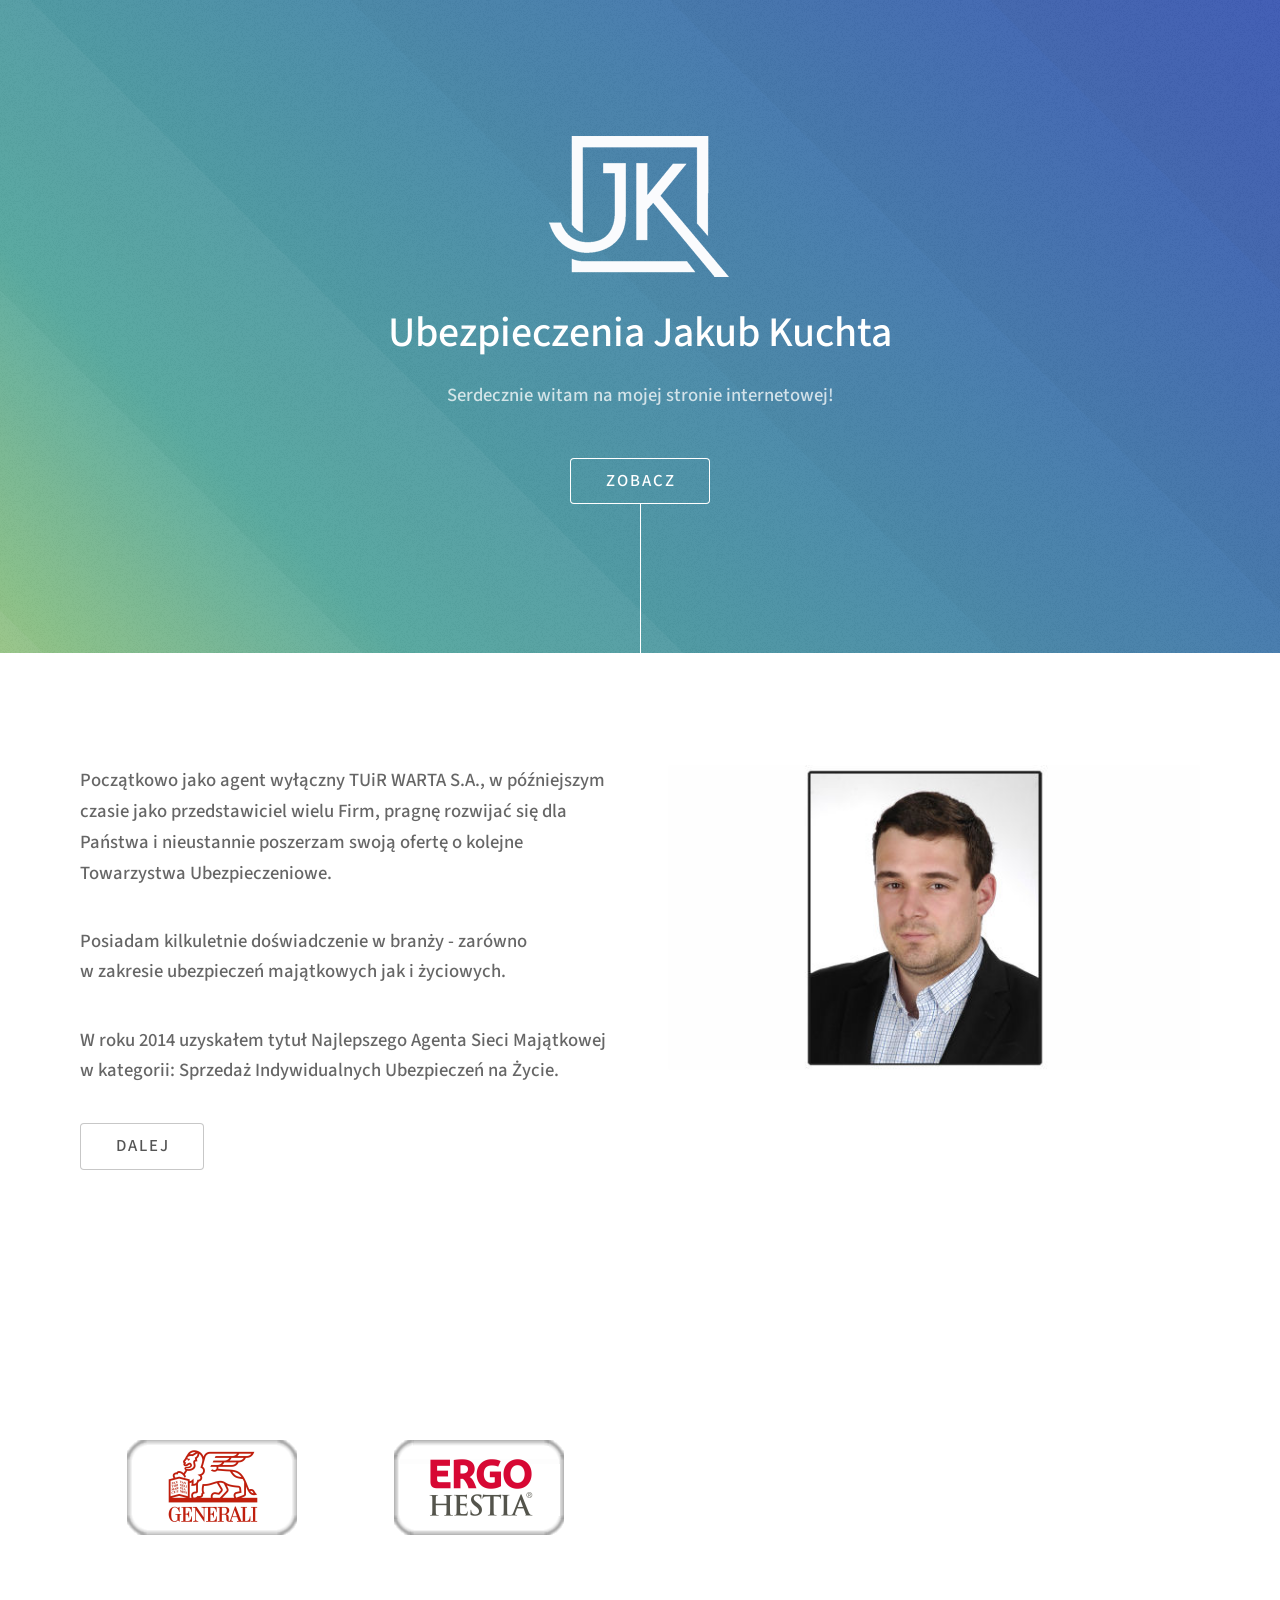
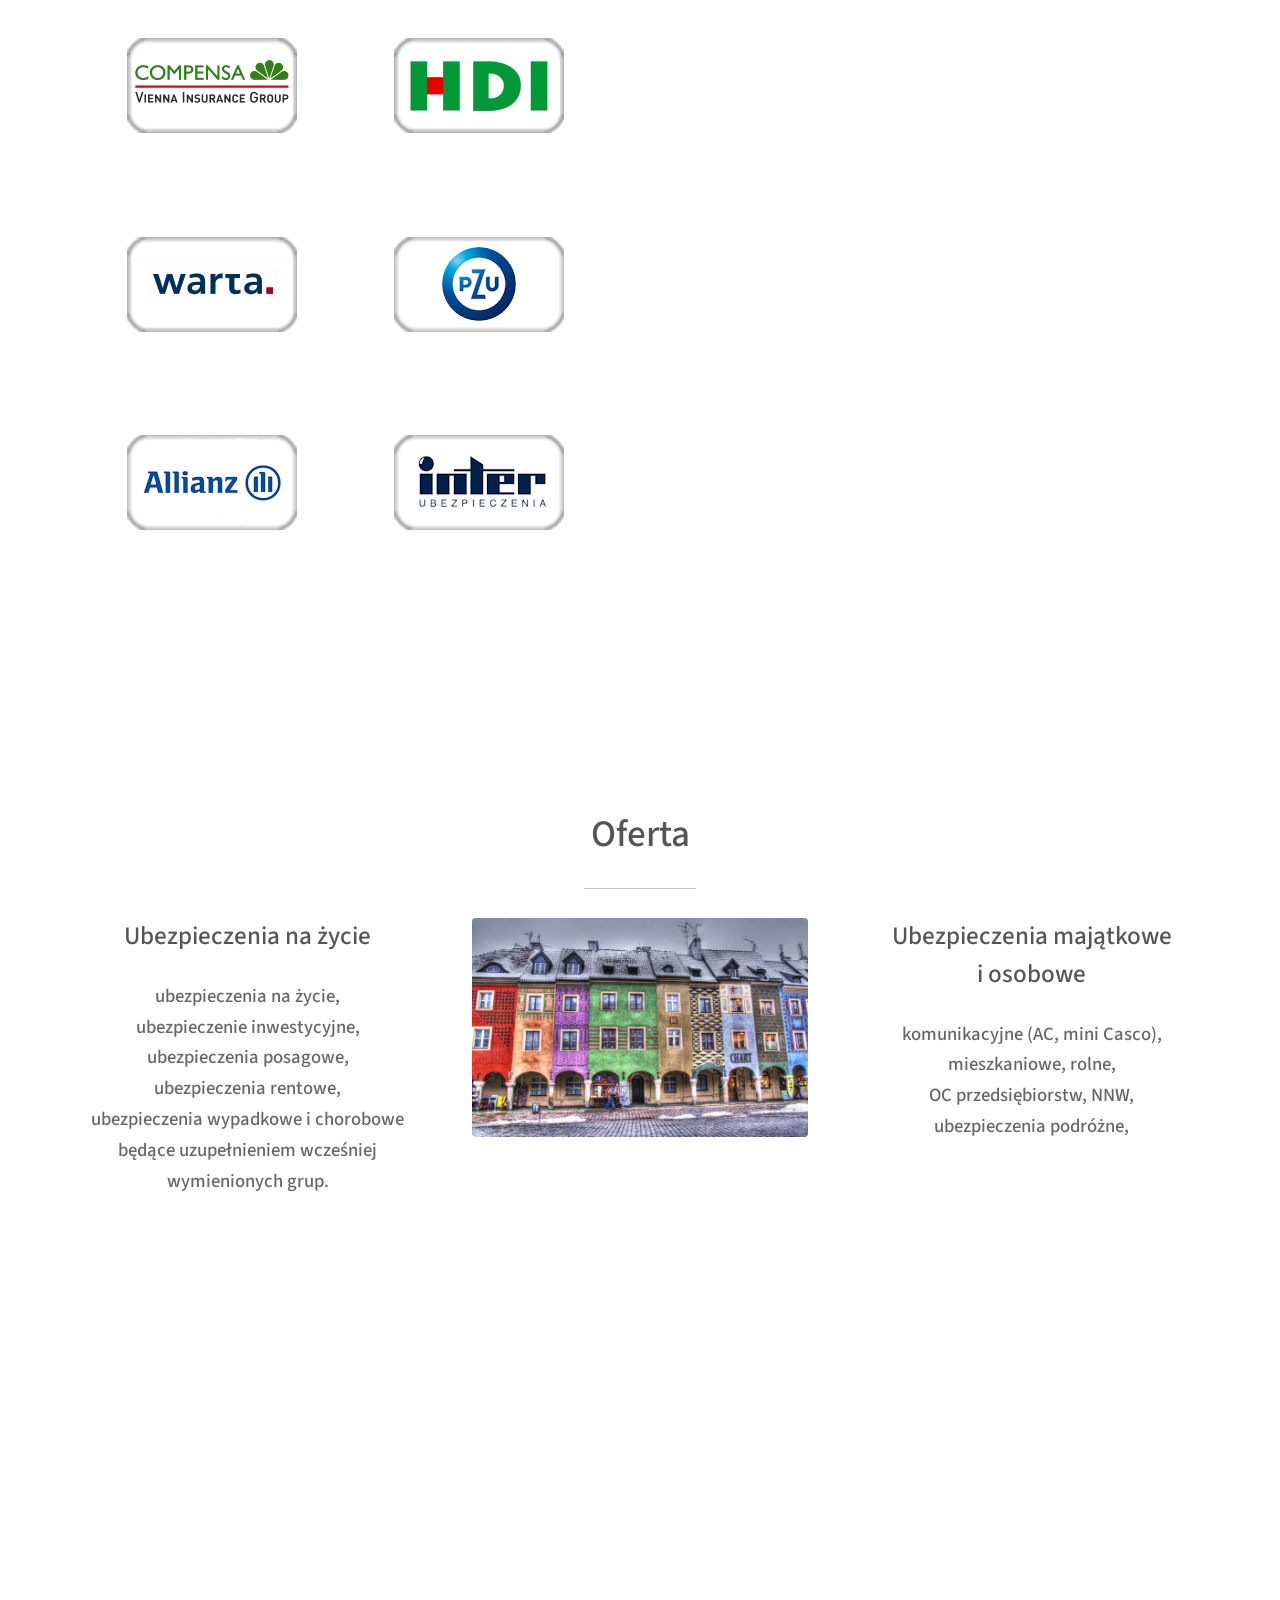
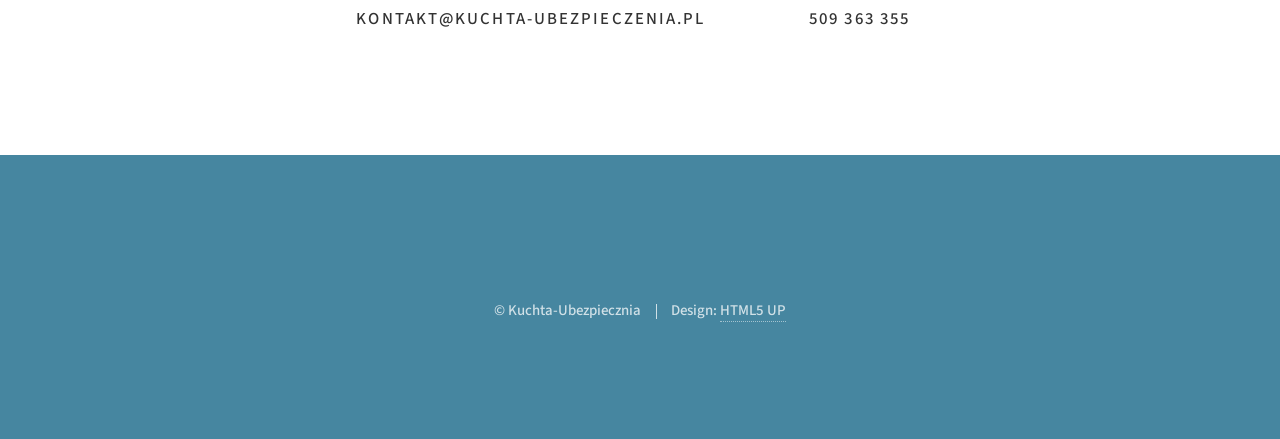
==== commit 576084ad: "-taxi, wyrownanie tekstu" ====
--- a/index.html
+++ b/index.html
@@ -68,7 +68,6 @@
 							<b>
 							<p>Gwarantuję bezpłatne, pełne doradztwo w zakresie ubezpieczeń majątkowych, życiowych i inwestycyjnych, a także pomoc w wypełnianiu wszelkich formalności związanych ze zgłoszeniem szkody, wypowiedzeniami OC, rejestrowaniem cesji bankowych oraz innych spraw związanych z polisą ubezpieczeniową. </p>
 							<p>Specjalnie dla Państwa przygotuję indywidualną kalkulację, dostosowaną do Państwa potrzeb w niskiej cenie. </p>
-							<p>W swojej ofercie posiadam specjalny program zniżkowy  TAXI, dodatkowe 10% zniżki na ubezpieczenie mieszkania lub samochodu.</p> 
 							<p>Współpracuję również  z brokerami przy przygotowywaniu ofert ubezpieczenia dla firm. </p>
 							</b>
 						</div>
@@ -100,10 +99,8 @@
 							<h3>Ubezpieczenia majątkowe i&nbsp;osobowe</h3>
 							<p class="actions">
 								komunikacyjne (AC, mini Casco),<br/>
-								mieszkaniowe,<br/>
-								rolne,<br/>
-								OC przedsiębiorstw,<br/> 
-								NNW,<br/>
+								mieszkaniowe, rolne,<br/>
+								OC przedsiębiorstw,	NNW,<br/>
 								ubezpieczenia podróżne, 
 							</p>
 						</div>
